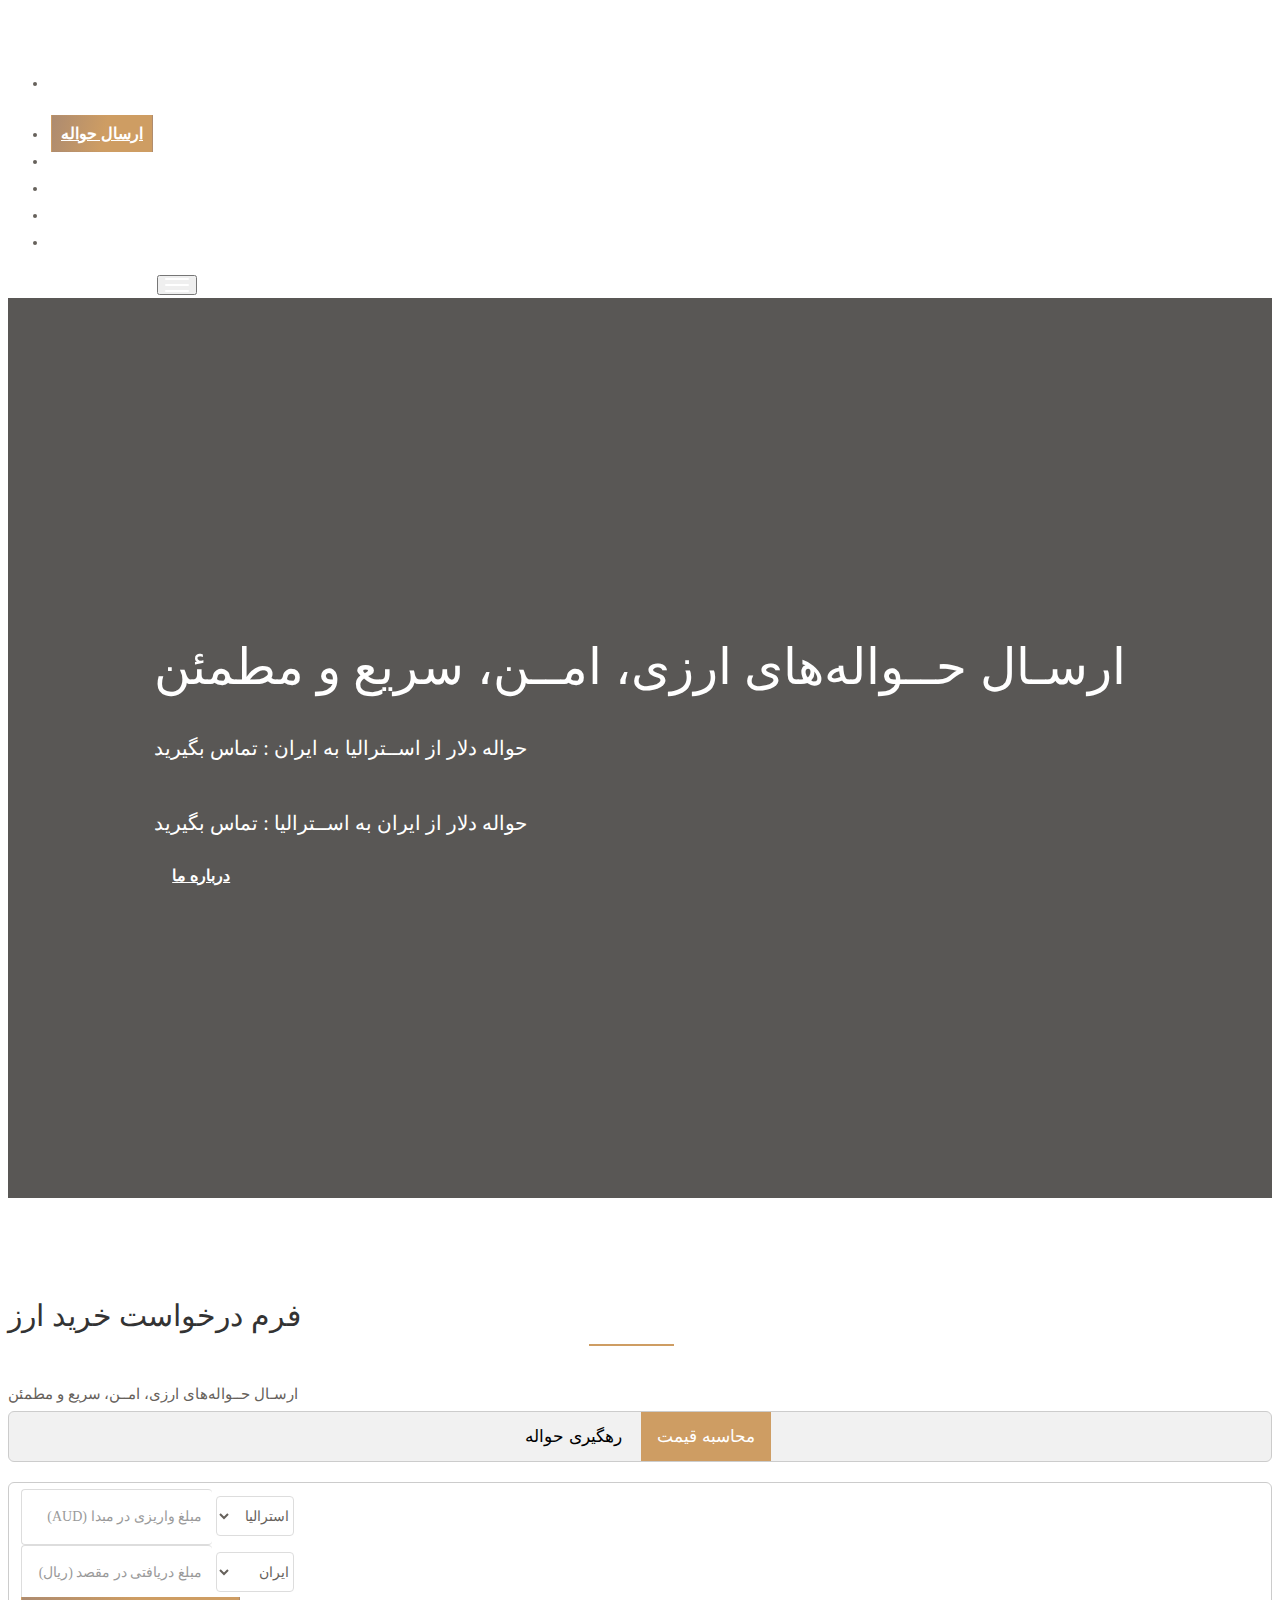
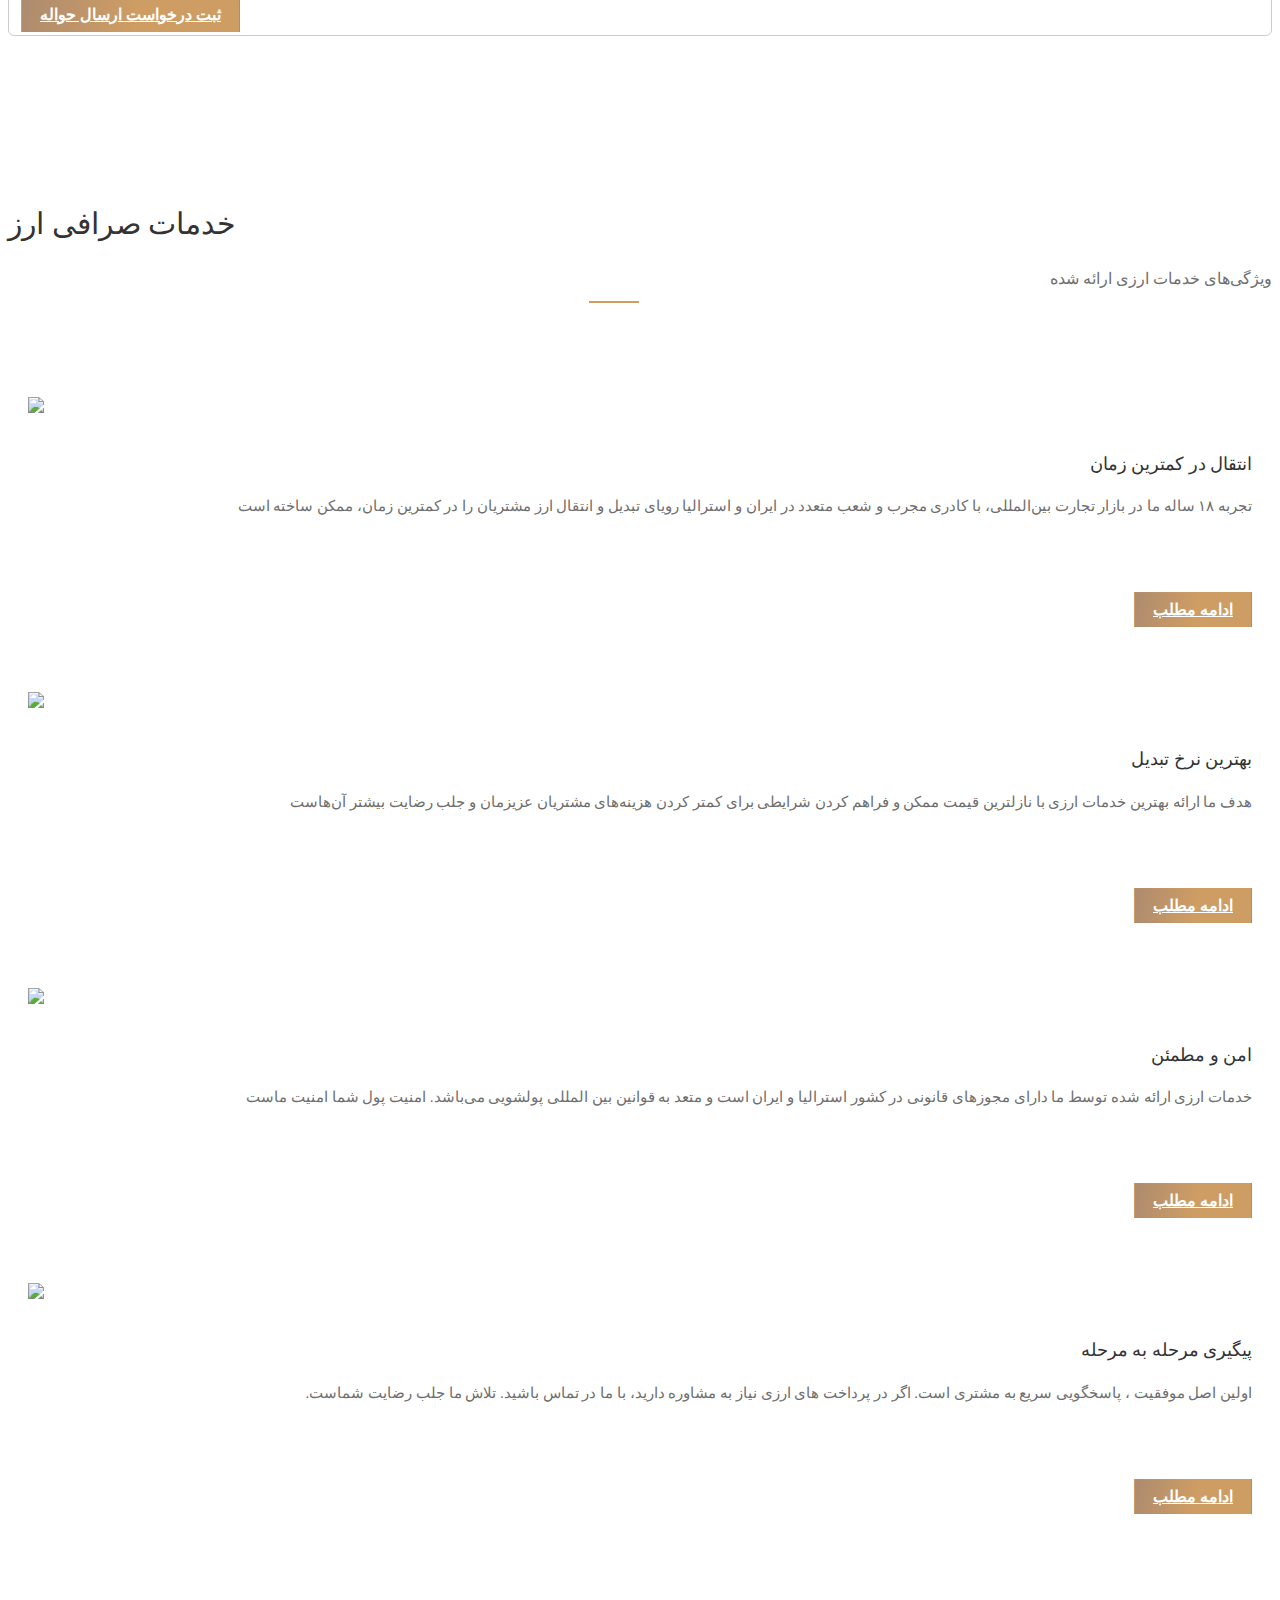
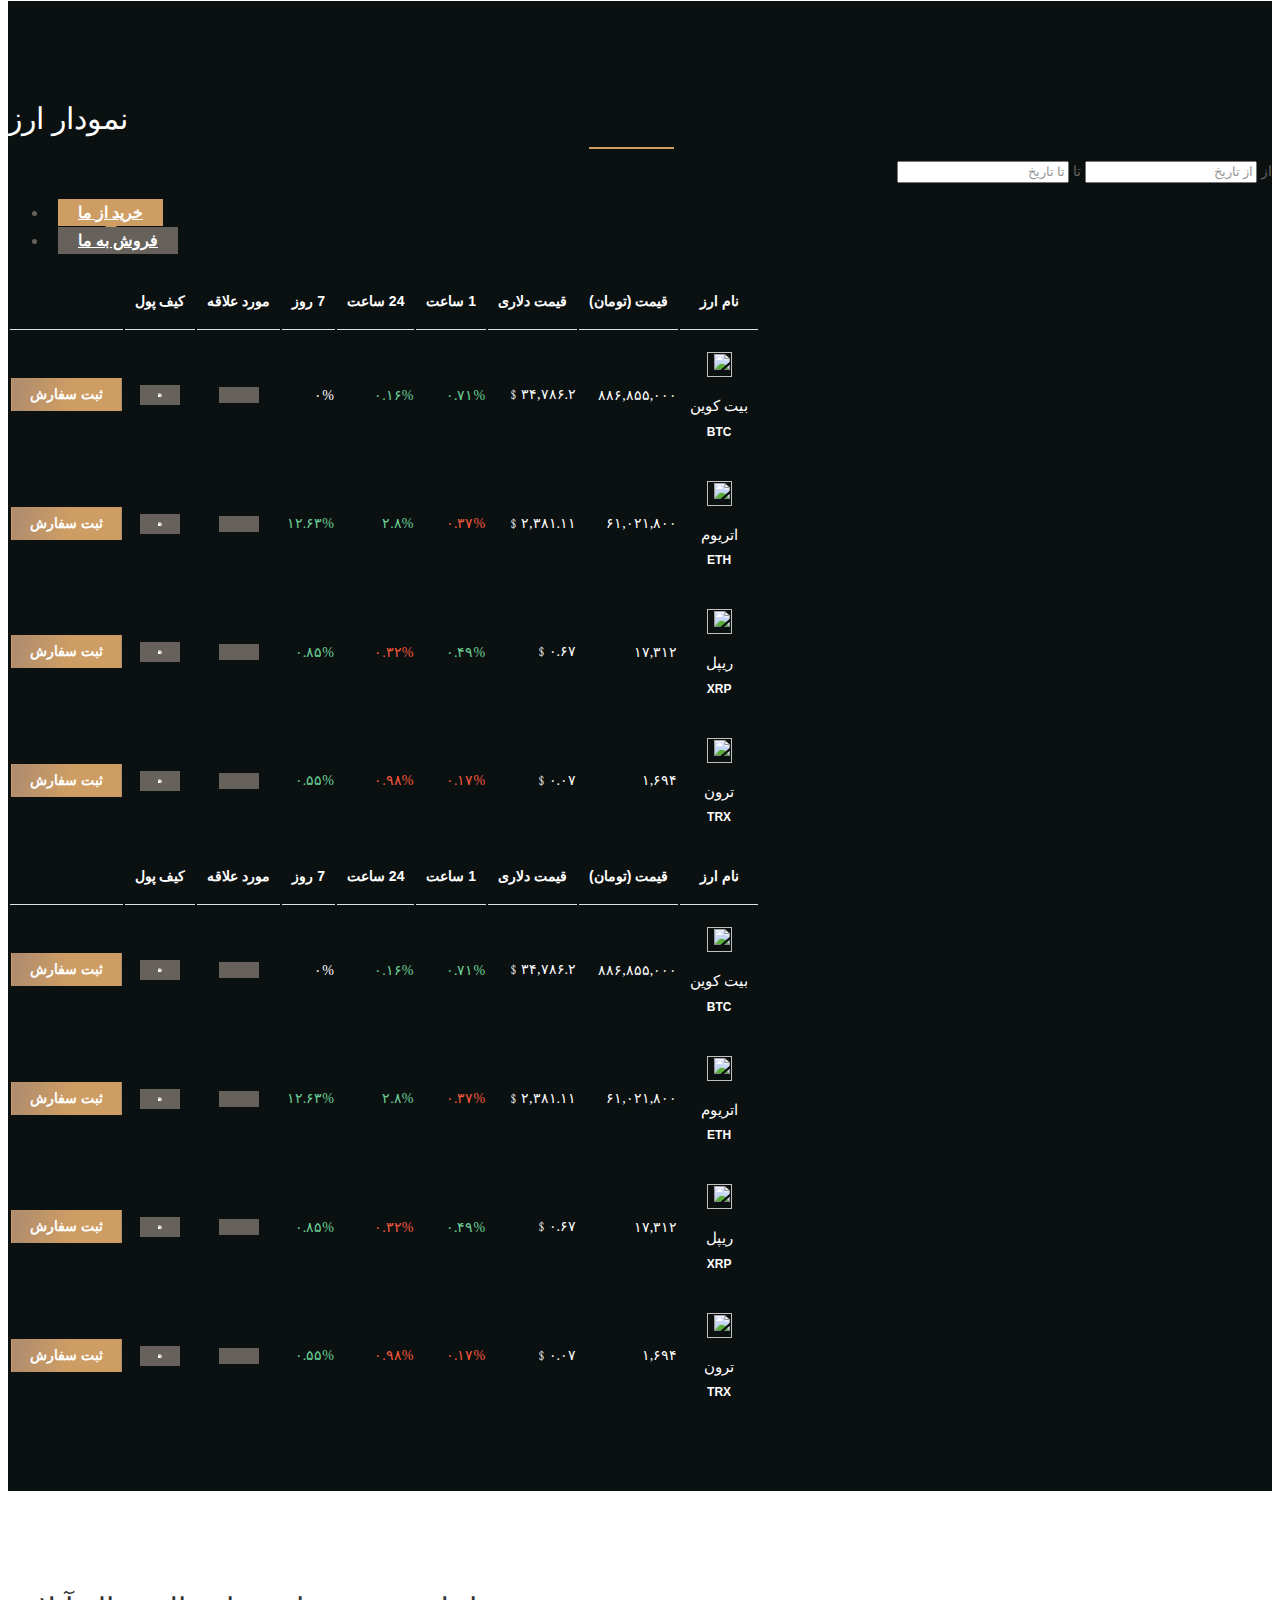
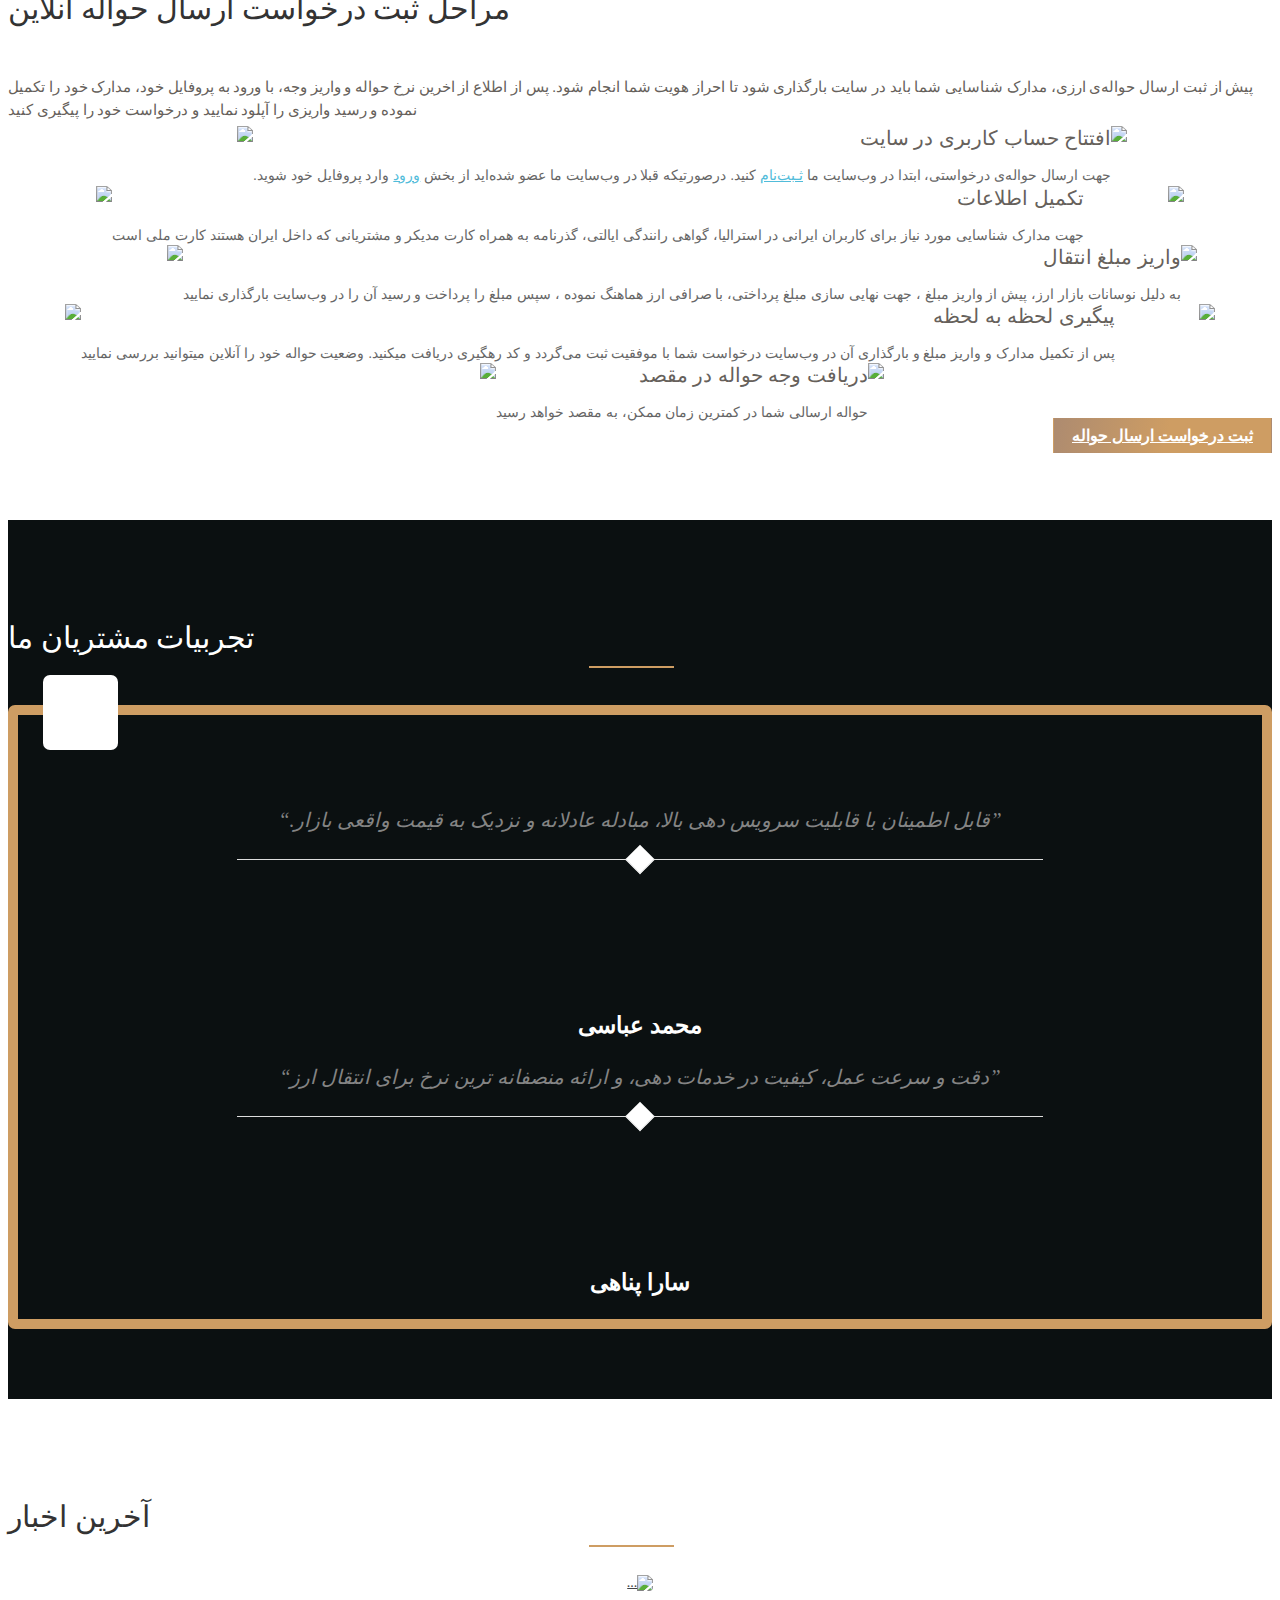
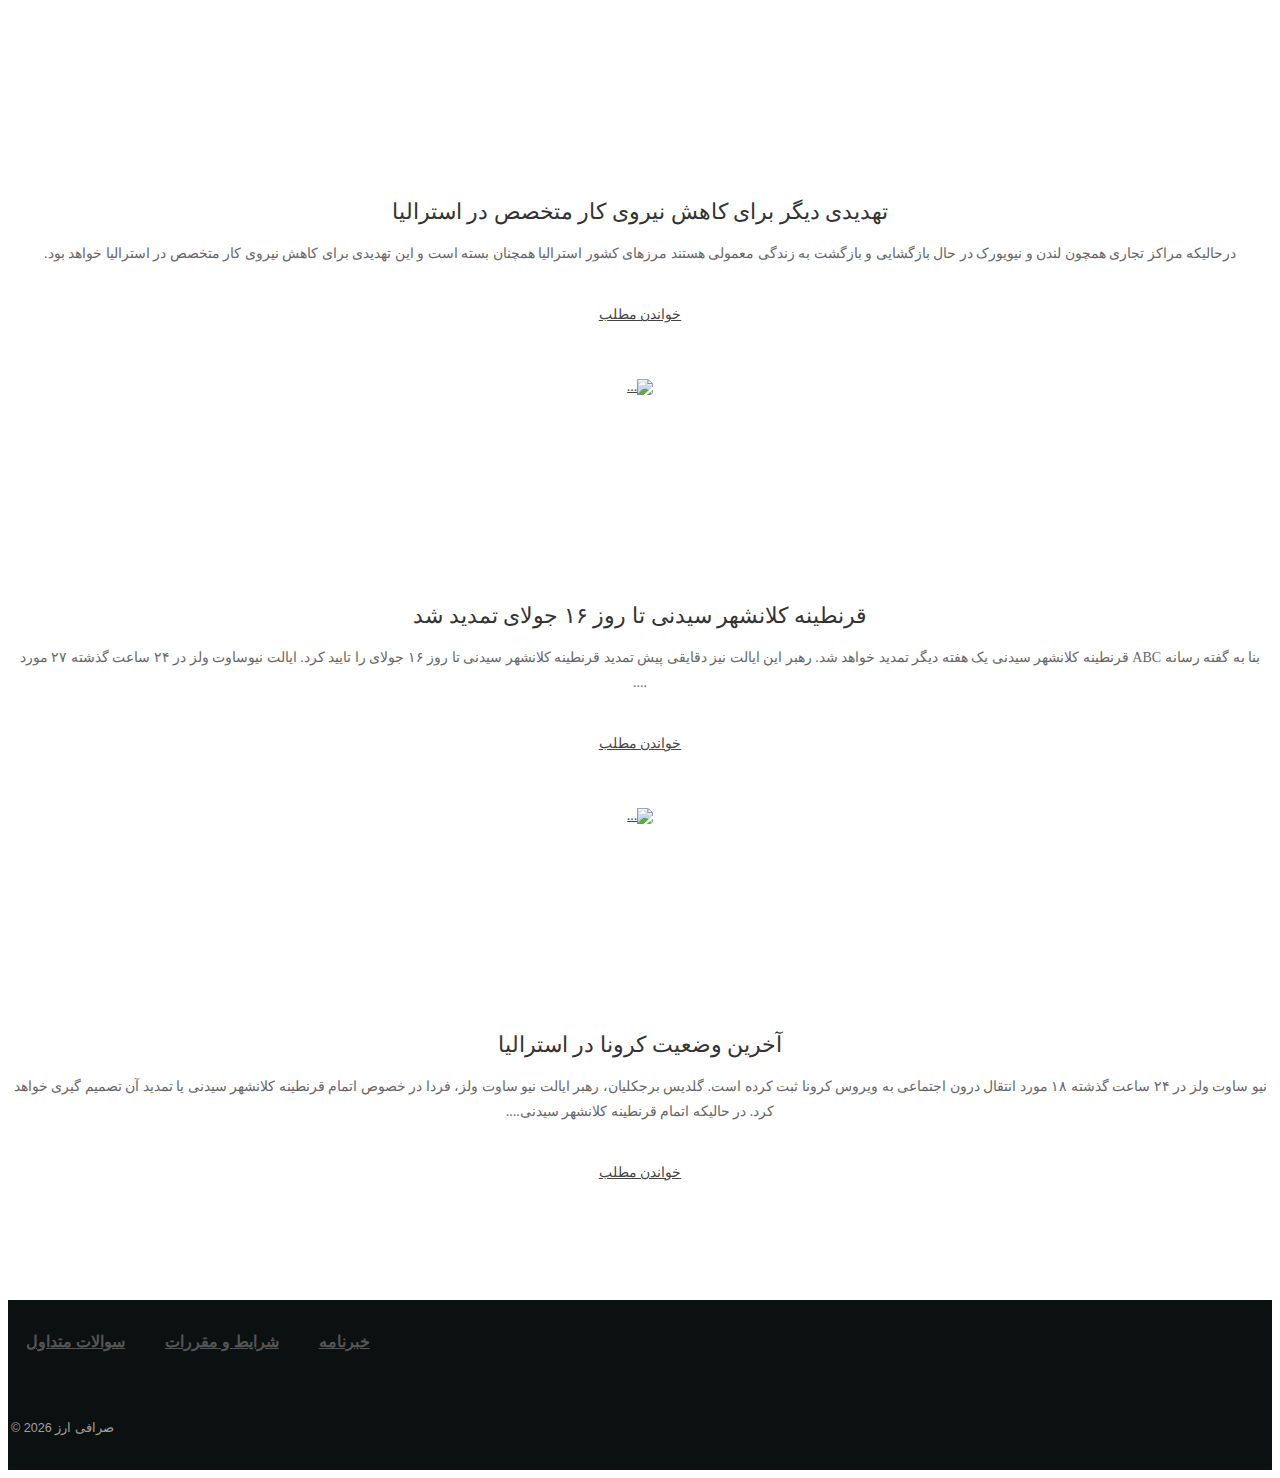
==== index.html @ 6d88b560 "pattern added" ====
﻿<!DOCTYPE html>
<html lang="en">
<head>
  <meta charset="utf-8" />
  <link rel="apple-touch-icon" sizes="76x76" href="assets/img//apple-icon.png">
  <link rel="icon" type="image/png" href="assets/img//favicon.png">
  <meta http-equiv="X-UA-Compatible" content="IE=edge,chrome=1" />
  <title>
    صرافی ارز
  </title>
  <meta content='width=device-width, initial-scale=1.0, maximum-scale=1.0, user-scalable=0, shrink-to-fit=no' name='viewport' />
  <!--     Fonts and icons     -->
  <!--<link href="https://fonts.googleapis.com/css?family=Montserrat:400,700,200" rel="stylesheet" />-->
    <link href="assets/css//font-awesome.min.css" rel="stylesheet">
  <!-- CSS Files -->
  <link href="assets/css/bootstrap.min.css" rel="stylesheet" />
  <link href="assets/css/paper-kit.css?v=2.2.0" rel="stylesheet" />
  <!-- CSS Just for demo purpose, don't include it in your project -->
  <link href="assets/demo/demo.css" rel="stylesheet" />    
    <link rel="stylesheet" media="screen" href="assets/particle/css/style.css">
    <link rel="stylesheet" href="assets/css/persian-date.css" />
    <link rel="stylesheet" href="assets/css/owl.theme.min.css" />
    <link rel="stylesheet" href="assets/css/owl.carousel.min.css" />
</head>
<body class="landing-page sidebar-collapse">
    <!-- Navbar -->
    <nav class="navbar navbar-expand-lg fixed-top navbar-transparent " color-on-scroll="300">
        <div class="container">
            <div class="collapse navbar-collapse justify-content-start" id="navigation">
                <ul class="navbar-nav">
                    <li class="nav-item line-h-5">
                        <select class="form-select form-select-sm lang-drop nav-link" aria-label=".form-select-sm example">
                            <option selected>انتخاب زبان</option>
                            <option value="1">فارسی</option>
                            <option value="2">انگلیسی</option>
                        </select>
                    </li>
                    <li class="nav-item">
                        <a href="#" target="_blank" class="nav-link btn btn-gold opacity-1 text-white"> ارسال حواله</a>
                    </li>
                    <li class="nav-item">
                        <a class="nav-link" rel="tooltip" title="Follow us on Twitter" data-placement="bottom" href="#" target="_blank">
                            <i class="fa fa-twitter"></i>
                            <p class="d-lg-none">Twitter</p>
                        </a>
                    </li>
                    <li class="nav-item">
                        <a class="nav-link" rel="tooltip" title="Like us on Facebook" data-placement="bottom" href="#" target="_blank">
                            <i class="fa fa-facebook-square"></i>
                            <p class="d-lg-none">Facebook</p>
                        </a>
                    </li>
                    <li class="nav-item">
                        <a class="nav-link" rel="tooltip" title="Follow us on Instagram" data-placement="bottom" href="#" target="_blank">
                            <i class="fa fa-instagram"></i>
                            <p class="d-lg-none">Instagram</p>
                        </a>
                    </li>
                    <li class="nav-item">
                        <a class="nav-link" rel="tooltip" title="Star on GitHub" data-placement="bottom" href="#" target="_blank">
                            <i class="fa fa-github"></i>
                            <p class="d-lg-none">GitHub</p>
                        </a>
                    </li>
                </ul>
            </div>
            <div class="navbar-translate">
                <a class="navbar-brand" href="#" rel="tooltip" title="Coded by Whereismatin" data-placement="bottom" target="_blank">
                    صرافی ارز
                </a>
                <button class="navbar-toggler navbar-toggler" type="button" data-toggle="collapse" data-target="#navigation" aria-controls="navigation-index" aria-expanded="false" aria-label="Toggle navigation">
                    <span class="navbar-toggler-bar bar1"></span>
                    <span class="navbar-toggler-bar bar2"></span>
                    <span class="navbar-toggler-bar bar3"></span>
                </button>
            </div>
        </div>
    </nav>
    <!-- End Navbar -->
    <div class="page-header" data-parallax="true" style="background-image: url('assets/img/Background@3x.jpg');">
        <div id="particles-js"></div>
        <div class="filter"></div>
        <div class="container-fluid">
            <div class="motto slider-container text-center">
                <h1 class="display-4">ارسـال حــواله‌های ارزی، امــن، سریع و مطمئن</h1>
                <h2>حواله دلار از اســترالیا به ایران : تماس بگیرید</h2>
                <h2>حواله دلار از ایران به اســترالیا : تماس بگیرید</h2>
                <br />
                <a href="#" class="btn btn-outline-neutral  px-5">درباره ما</a>
            </div>
        </div>
    </div>
    <div class="main">
        <div class="section landing-section">
            <div class="container">
                <h2 class="title title-after text-center">فرم درخواست خرید ارز</h2>
                <p class="text-center">
                    ارسـال حــواله‌های ارزی، امــن، سریع و مطمئن
                </p>
                <div class="col-md-8 m-auto">
                    <div class="mt-5">
                        <div class="tab" dir="rtl">
                            <button class="tablinks active" onclick="changeTab(event, 'Calc')">محاسبه قیمت</button>
                            <button class="tablinks" onclick="changeTab(event, 'Referred')">رهگیری حواله</button>
                        </div>

                        <div id="Calc" class="tabcontent display-block formtabs">
                            <div class="input-group mt-3">
                                <input type="text" class="form-control" placeholder="  (AUD) مبلغ واریزی در مبدا" aria-label="Text input with dropdown button" />
                                <select class="form-control" name="countries" id="countries">
                                    <option value="AU">استرالیا</option>
                                    <option value="IR">ایران</option>
                                </select>
                            </div>
                            <div class="input-group mt-3 mb-3">
                                <input type="text" class="form-control" placeholder="مبلغ دریافتی در مقصد (ریال)" aria-label="Text input with dropdown button" />
                                <select class="form-control" name="countries" id="countries">
                                    <option value="IR">ایران</option>
                                    <option value="AU">استرالیا</option>
                                </select>
                            </div>
                            <div class="text-center mt-3 mb-3">
                                <a href="#" class="btn btn-gold"> <i class="fa fa-arrow-left"></i> ثبت درخواست ارسال حواله</a>
                            </div>
                        </div>

                        <div id="Referred" class="tabcontent">
                            <div class="container mt-3">
                                <input type="text" class="form-control text-right reffer-code" placeholder="کد رهگیری خود را وارد نمایید" aria-label="Text input with dropdown button" />
                            </div>
                            <div class="text-center mt-3 mb-3">
                                <a href="#" class="btn btn-gold">مشاهده وضعیت</a>
                            </div>
                        </div>
                    </div>
                </div>
            </div>
        </div>
        <div class="section text-center">
            <div class="container">
                <div class="row">
                    <div class="col-md-8 ml-auto mr-auto">
                        <h2 class="title">خدمات صرافی ارز</h2>
                        <h5 class="description subtitle">ویژگی‌های خدمات ارزی ارائه شده</h5>
                    </div>
                </div>
                <br />
                <br />
                <div class="row">
                    <div class="col-md-3">
                        <div class="info">
                            <div class="icon icon-danger">
                                <img src="assets/img/Icon_fast.svg" />
                            </div>
                            <div class="description">
                                <h4 class="info-title">انتقال در کمترین زمان</h4>
                                <p class="mb-3">تجربه ۱۸ ساله ما در بازار تجارت بین‌المللی، با کادری مجرب و شعب متعدد در ایران و استرالیا رویای تبدیل و انتقال ارز مشتریان را در کمترین زمان، ممکن ساخته است</p>
                                <a href="javascript:;" class="btn btn-gold py-1">ادامه مطلب</a>
                            </div>
                        </div>
                    </div>
                    <div class="col-md-3">
                        <div class="info">
                            <div class="icon icon-danger">
                                <img src="assets/img/Icon-BestPrice.svg" />
                            </div>
                            <div class="description">
                                <h4 class="info-title">بهترین نرخ تبدیل</h4>
                                <p class="mb-3">هدف ما ارائه بهترین خدمات ارزی با نازلترین قیمت ممکن و فراهم کردن شرایطی برای کمتر کردن هزینه‌های مشتریان عزیزمان و جلب رضایت بیشتر آن‌هاست</p>
                                <a href="javascript:;" class="btn btn-gold py-1">ادامه مطلب</a>
                            </div>
                        </div>
                    </div>
                    <div class="col-md-3">
                        <div class="info">
                            <div class="icon icon-danger">
                                <img src="assets/img/Icon-Secure.svg" />
                            </div>
                            <div class="description">
                                <h4 class="info-title">امن و مطمئن</h4>
                                <p class="mb-3">خدمات ارزی ارائه شده توسط ما دارای مجوزهای قانونی در کشور استرالیا و ایران است و متعد به قوانین بین المللی پولشویی می‌باشد. امنیت پول شما امنیت ماست</p>
                                <a href="javascript:;" class="btn btn-gold py-1">ادامه مطلب</a>
                            </div>
                        </div>
                    </div>
                    <div class="col-md-3">
                        <div class="info">
                            <div class="icon icon-danger">
                                <img src="assets/img/Icon-StepByStep.svg" />
                            </div>
                            <div class="description">
                                <h4 class="info-title">پیگیری مرحله به مرحله</h4>
                                <p class="mb-3">اولین اصل موفقیت ، پاسخگویی سریع به مشتری است. اگر در پرداخت های ارزی نیاز به مشاوره دارید، با ما در تماس باشید. تلاش ما جلب رضایت شماست.</p>
                                <a href="javascript:;" class="btn btn-gold py-1">ادامه مطلب</a>
                            </div>
                        </div>
                    </div>
                </div>
            </div>
        </div>
        <div class="section section-dark text-center">
            <div class="container">
                <h2 class="title title-after">نمودار ارز</h2>
                <div dir="rtl" class="mt-5">
                    <i class="fa fa-calendar text-white ml-2"></i> <span class="text-white ml-2">
                        از
                    </span>
                    <input type="text" class="date1 text-right ml-5" placeholder="از تاریخ " />
                    <i class="fa fa-calendar text-white ml-2"></i><span class="text-white ml-2">
                        تا
                    </span>
                    <input type="text" class="date1 text-right" placeholder="تا تاریخ " />
                </div>
                <div class="container mt-5">
                    <ul class="nav nav-tabs justify-content-start tabs-price flex-reverse">
                        <li class="active"><a class="btn active" data-toggle="tab" href="#menu1">خرید از ما</a></li>
                        <li><a class="btn " data-toggle="tab" href="#menu2">فروش به ما</a></li>
                    </ul>
                    <div class="tab-content">
                        <div id="menu1" class="tab-pane fade in active show">
                            <table class="table table-hover price-table" dir="rtl">
                                <thead>
                                    <tr>
                                        <th scope="col">نام ارز</th>
                                        <th scope="col">قیمت (تومان)</th>
                                        <th scope="col">قیمت دلاری</th>
                                        <th scope="col">1 ساعت</th>
                                        <th scope="col">24 ساعت</th>
                                        <th scope="col">7 روز</th>
                                        <th scope="col">مورد علاقه</th>
                                        <th scope="col">کیف پول</th>
                                        <th scope="col"> </th>
                                    </tr>
                                </thead>
                                <tbody>
                                    <tr>
                                        <th scope="row">
                                            <div class="d-flex align-items-center justify-content-start">
                                                <img class="ml-2" width="25" height="25" src="assets/img/crypto/currencies-37-bitcoin.png" />
                                                <div>
                                                    <p class="mb-1">بیت کوین</p>
                                                    <span class="font-12">BTC</span>
                                                </div>
                                            </div>
                                        </th>
                                        <td>
                                            ۸۸۶,۸۵۵,۰۰۰
                                        </td>
                                        <td>﹩۳۴,۷۸۶.۲</td>
                                        <td class="text-success">
                                            ۰.۷۱%<i class="fa fa-arrow-up font-12"></i>
                                        </td>
                                        <td class="text-success">
                                            ۰.۱۶%
                                            <i class="fa fa-arrow-up font-12"></i>
                                        </td>
                                        <td class="">
                                            ۰%
                                        </td>
                                        <td>
                                            <div class="btn p-2 fav-price"><i class="fa fa-star"></i></div>
                                        </td>
                                        <td>
                                            <div class="btn p-2 fav-price">
                                                <?xml version="1.0" encoding="iso-8859-1" ?>
                                                <svg fill="#fff" version="1.1" id="Layer_1" xmlns="http://www.w3.org/2000/svg" xmlns:xlink="http://www.w3.org/1999/xlink" x="0px" y="0px"
                                                     viewBox="0 0 512 512" style="enable-background:new 0 0 512 512;" xml:space="preserve">
<g>
                                                <g>
                                                <path d="M361.739,278.261c-27.664,0-50.087,22.423-50.087,50.087s22.423,50.087,50.087,50.087H512V278.261H361.739z
			 M361.739,345.043c-9.22,0-16.696-7.475-16.696-16.696s7.475-16.696,16.696-16.696s16.696,7.475,16.696,16.696
			S370.96,345.043,361.739,345.043z" />















	</g>
</g>
<g>
                                                <g>
                                                <path d="M361.739,244.87h83.478v-50.087c0-27.619-22.468-50.087-50.087-50.087H16.696C7.479,144.696,0,152.174,0,161.391v333.913
			C0,504.521,7.479,512,16.696,512H395.13c27.619,0,50.087-22.468,50.087-50.087v-50.087h-83.478
			c-46.032,0-83.478-37.446-83.478-83.478C278.261,282.316,315.707,244.87,361.739,244.87z" />















	</g>
</g>
<g>
                                                <g>
                                                <path d="M461.913,144.696h-0.158c10.529,13.973,16.854,31.282,16.854,50.087v50.087H512v-50.087
			C512,167.164,489.532,144.696,461.913,144.696z" />















	</g>
</g>
<g>
                                                <g>
                                                <path d="M478.609,411.826v50.087c0,18.805-6.323,36.114-16.854,50.087h0.158C489.532,512,512,489.532,512,461.913v-50.087H478.609
			z" />















	</g>
</g>
<g>
                                                <g>
                                                <path d="M273.369,4.892c-6.521-6.521-17.087-6.521-23.609,0l-14.674,14.674l91.74,91.738h52.956L273.369,4.892z" />















	</g>
</g>
<g>
                                                <g>
                                                <path d="M173.195,4.892c-6.521-6.522-17.086-6.522-23.608,0L43.174,111.304h236.435L173.195,4.892z" />















	</g>
</g>
<g>
</g>
<g>
</g>
<g>
</g>
<g>
</g>
<g>
</g>
<g>
</g>
<g>
</g>
<g>
</g>
<g>
</g>
<g>
</g>
<g>
</g>
<g>
</g>
<g>
</g>
<g>
</g>
<g>
</g>
</svg>
                                            </div>
                                        </td>
                                        <td>
                                            <a class="btn btn-gold p-2 font-14">ثبت سفارش</a>
                                        </td>
                                    </tr>
                                    <tr>
                                        <th scope="row">
                                            <div class="d-flex align-items-center justify-content-start">
                                                <img class="ml-2" width="25" height="25" src="assets/img/crypto/currencies-12-ethereum.png" />
                                                <div>
                                                    <p class="mb-1">اتریوم</p>
                                                    <span class="font-12">ETH</span>
                                                </div>
                                            </div>
                                        </th>
                                        <td>
                                            ۶۱,۰۲۱,۸۰۰
                                        </td>
                                        <td>
                                            ﹩۲,۳۸۱.۱۱
                                        </td>
                                        <td class="text-danger">
                                            ۰.۳۷%
                                            <i class="fa fa-arrow-down font-12"></i>
                                        </td>
                                        <td class="text-success">
                                            ۲.۸%
                                            <i class="fa fa-arrow-up font-12"></i>
                                        </td>
                                        <td class="text-success">
                                            ۱۲.۶۳%
                                            <i class="fa fa-arrow-up font-12"></i>
                                        </td>
                                        <td>
                                            <div class="btn p-2 fav-price"><i class="fa fa-star"></i></div>
                                        </td>
                                        <td>
                                            <div class="btn p-2 fav-price">
                                                <?xml version="1.0" encoding="iso-8859-1" ?>
                                                <svg fill="#fff" version="1.1" id="Layer_1" xmlns="http://www.w3.org/2000/svg" xmlns:xlink="http://www.w3.org/1999/xlink" x="0px" y="0px"
                                                     viewBox="0 0 512 512" style="enable-background:new 0 0 512 512;" xml:space="preserve">
<g>
                                                <g>
                                                <path d="M361.739,278.261c-27.664,0-50.087,22.423-50.087,50.087s22.423,50.087,50.087,50.087H512V278.261H361.739z
			 M361.739,345.043c-9.22,0-16.696-7.475-16.696-16.696s7.475-16.696,16.696-16.696s16.696,7.475,16.696,16.696
			S370.96,345.043,361.739,345.043z" />















	</g>
</g>
<g>
                                                <g>
                                                <path d="M361.739,244.87h83.478v-50.087c0-27.619-22.468-50.087-50.087-50.087H16.696C7.479,144.696,0,152.174,0,161.391v333.913
			C0,504.521,7.479,512,16.696,512H395.13c27.619,0,50.087-22.468,50.087-50.087v-50.087h-83.478
			c-46.032,0-83.478-37.446-83.478-83.478C278.261,282.316,315.707,244.87,361.739,244.87z" />















	</g>
</g>
<g>
                                                <g>
                                                <path d="M461.913,144.696h-0.158c10.529,13.973,16.854,31.282,16.854,50.087v50.087H512v-50.087
			C512,167.164,489.532,144.696,461.913,144.696z" />















	</g>
</g>
<g>
                                                <g>
                                                <path d="M478.609,411.826v50.087c0,18.805-6.323,36.114-16.854,50.087h0.158C489.532,512,512,489.532,512,461.913v-50.087H478.609
			z" />















	</g>
</g>
<g>
                                                <g>
                                                <path d="M273.369,4.892c-6.521-6.521-17.087-6.521-23.609,0l-14.674,14.674l91.74,91.738h52.956L273.369,4.892z" />















	</g>
</g>
<g>
                                                <g>
                                                <path d="M173.195,4.892c-6.521-6.522-17.086-6.522-23.608,0L43.174,111.304h236.435L173.195,4.892z" />















	</g>
</g>
<g>
</g>
<g>
</g>
<g>
</g>
<g>
</g>
<g>
</g>
<g>
</g>
<g>
</g>
<g>
</g>
<g>
</g>
<g>
</g>
<g>
</g>
<g>
</g>
<g>
</g>
<g>
</g>
<g>
</g>
</svg>
                                            </div>
                                        </td>
                                        <td>
                                            <a class="btn btn-gold p-2 font-14">ثبت سفارش</a>
                                        </td>
                                    </tr>
                                    <tr>
                                        <th scope="row">
                                            <div class="d-flex align-items-center justify-content-start">
                                                <img class="ml-2" width="25" height="25" src="assets/img/crypto/currencies-1-xrp.png" />
                                                <div>
                                                    <p class="mb-1">ریپل</p>
                                                    <span class="font-12">XRP</span>
                                                </div>
                                            </div>
                                        </th>
                                        <td>
                                            ۱۷,۳۱۲
                                        </td>
                                        <td>
                                            ﹩۰.۶۷
                                        </td>
                                        <td class="text-success">
                                            ۰.۴۹%
                                            <i class="fa fa-arrow-up font-12"></i>
                                        </td>
                                        <td class="text-danger">
                                            ۰.۳۲%
                                            <i class="fa fa-arrow-down font-12"></i>
                                        </td>
                                        <td class="text-success">
                                            ۰.۸۵%
                                            <i class="fa fa-arrow-up font-12"></i>
                                        </td>
                                        <td>
                                            <div class="btn p-2 fav-price"><i class="fa fa-star"></i></div>
                                        </td>
                                        <td>
                                            <div class="btn p-2 fav-price">
                                                <?xml version="1.0" encoding="iso-8859-1" ?>
                                                <svg fill="#fff" version="1.1" id="Layer_1" xmlns="http://www.w3.org/2000/svg" xmlns:xlink="http://www.w3.org/1999/xlink" x="0px" y="0px"
                                                     viewBox="0 0 512 512" style="enable-background:new 0 0 512 512;" xml:space="preserve">
<g>
                                                <g>
                                                <path d="M361.739,278.261c-27.664,0-50.087,22.423-50.087,50.087s22.423,50.087,50.087,50.087H512V278.261H361.739z
			 M361.739,345.043c-9.22,0-16.696-7.475-16.696-16.696s7.475-16.696,16.696-16.696s16.696,7.475,16.696,16.696
			S370.96,345.043,361.739,345.043z" />















	</g>
</g>
<g>
                                                <g>
                                                <path d="M361.739,244.87h83.478v-50.087c0-27.619-22.468-50.087-50.087-50.087H16.696C7.479,144.696,0,152.174,0,161.391v333.913
			C0,504.521,7.479,512,16.696,512H395.13c27.619,0,50.087-22.468,50.087-50.087v-50.087h-83.478
			c-46.032,0-83.478-37.446-83.478-83.478C278.261,282.316,315.707,244.87,361.739,244.87z" />















	</g>
</g>
<g>
                                                <g>
                                                <path d="M461.913,144.696h-0.158c10.529,13.973,16.854,31.282,16.854,50.087v50.087H512v-50.087
			C512,167.164,489.532,144.696,461.913,144.696z" />















	</g>
</g>
<g>
                                                <g>
                                                <path d="M478.609,411.826v50.087c0,18.805-6.323,36.114-16.854,50.087h0.158C489.532,512,512,489.532,512,461.913v-50.087H478.609
			z" />















	</g>
</g>
<g>
                                                <g>
                                                <path d="M273.369,4.892c-6.521-6.521-17.087-6.521-23.609,0l-14.674,14.674l91.74,91.738h52.956L273.369,4.892z" />















	</g>
</g>
<g>
                                                <g>
                                                <path d="M173.195,4.892c-6.521-6.522-17.086-6.522-23.608,0L43.174,111.304h236.435L173.195,4.892z" />















	</g>
</g>
<g>
</g>
<g>
</g>
<g>
</g>
<g>
</g>
<g>
</g>
<g>
</g>
<g>
</g>
<g>
</g>
<g>
</g>
<g>
</g>
<g>
</g>
<g>
</g>
<g>
</g>
<g>
</g>
<g>
</g>
</svg>
                                            </div>
                                        </td>
                                        <td>
                                            <a class="btn btn-gold p-2 font-14">ثبت سفارش</a>
                                        </td>
                                    </tr>
                                    <tr>
                                        <th scope="row">
                                            <div class="d-flex align-items-center justify-content-start">
                                                <img class="ml-2" width="25" height="25" src="assets/img/crypto/currencies-2-tron.png" />
                                                <div>
                                                    <p class="mb-1">ترون</p>
                                                    <span class="font-12">TRX</span>
                                                </div>
                                            </div>
                                        </th>
                                        <td>
                                            ۱,۶۹۴
                                        </td>
                                        <td>
                                            ﹩۰.۰۷
                                        </td>
                                        <td class="text-danger">
                                            ۰.۱۷%
                                            <i class="fa fa-arrow-down font-12"></i>
                                        </td>
                                        <td class="text-danger">
                                            ۰.۹۸%
                                            <i class="fa fa-arrow-down font-12"></i>
                                        </td>
                                        <td class="text-success">
                                            ۰.۵۵%
                                            <i class="fa fa-arrow-up font-12"></i>
                                        </td>
                                        <td>
                                            <div class="btn p-2 fav-price"><i class="fa fa-star"></i></div>
                                        </td>
                                        <td>
                                            <div class="btn p-2 fav-price">
                                                <?xml version="1.0" encoding="iso-8859-1" ?>
                                                <svg fill="#fff" version="1.1" id="Layer_1" xmlns="http://www.w3.org/2000/svg" xmlns:xlink="http://www.w3.org/1999/xlink" x="0px" y="0px"
                                                     viewBox="0 0 512 512" style="enable-background:new 0 0 512 512;" xml:space="preserve">
<g>
                                                <g>
                                                <path d="M361.739,278.261c-27.664,0-50.087,22.423-50.087,50.087s22.423,50.087,50.087,50.087H512V278.261H361.739z
			 M361.739,345.043c-9.22,0-16.696-7.475-16.696-16.696s7.475-16.696,16.696-16.696s16.696,7.475,16.696,16.696
			S370.96,345.043,361.739,345.043z" />















	</g>
</g>
<g>
                                                <g>
                                                <path d="M361.739,244.87h83.478v-50.087c0-27.619-22.468-50.087-50.087-50.087H16.696C7.479,144.696,0,152.174,0,161.391v333.913
			C0,504.521,7.479,512,16.696,512H395.13c27.619,0,50.087-22.468,50.087-50.087v-50.087h-83.478
			c-46.032,0-83.478-37.446-83.478-83.478C278.261,282.316,315.707,244.87,361.739,244.87z" />















	</g>
</g>
<g>
                                                <g>
                                                <path d="M461.913,144.696h-0.158c10.529,13.973,16.854,31.282,16.854,50.087v50.087H512v-50.087
			C512,167.164,489.532,144.696,461.913,144.696z" />















	</g>
</g>
<g>
                                                <g>
                                                <path d="M478.609,411.826v50.087c0,18.805-6.323,36.114-16.854,50.087h0.158C489.532,512,512,489.532,512,461.913v-50.087H478.609
			z" />















	</g>
</g>
<g>
                                                <g>
                                                <path d="M273.369,4.892c-6.521-6.521-17.087-6.521-23.609,0l-14.674,14.674l91.74,91.738h52.956L273.369,4.892z" />















	</g>
</g>
<g>
                                                <g>
                                                <path d="M173.195,4.892c-6.521-6.522-17.086-6.522-23.608,0L43.174,111.304h236.435L173.195,4.892z" />















	</g>
</g>
<g>
</g>
<g>
</g>
<g>
</g>
<g>
</g>
<g>
</g>
<g>
</g>
<g>
</g>
<g>
</g>
<g>
</g>
<g>
</g>
<g>
</g>
<g>
</g>
<g>
</g>
<g>
</g>
<g>
</g>
</svg>
                                            </div>
                                        </td>
                                        <td>
                                            <a class="btn btn-gold p-2 font-14">ثبت سفارش</a>
                                        </td>
                                    </tr>
                                </tbody>
                            </table>
                        </div>
                        <div id="menu2" class="tab-pane fade">
                            <table class="table table-hover price-table" dir="rtl">
                                <thead>
                                    <tr>
                                        <th scope="col">نام ارز</th>
                                        <th scope="col">قیمت (تومان)</th>
                                        <th scope="col">قیمت دلاری</th>
                                        <th scope="col">1 ساعت</th>
                                        <th scope="col">24 ساعت</th>
                                        <th scope="col">7 روز</th>
                                        <th scope="col">مورد علاقه</th>
                                        <th scope="col">کیف پول</th>
                                        <th scope="col"> </th>
                                    </tr>
                                </thead>
                                <tbody>
                                    <tr>
                                        <th scope="row">
                                            <div class="d-flex align-items-center justify-content-center">
                                                <img class="ml-2" width="25" height="25" src="assets/img/crypto/currencies-37-bitcoin.png" />
                                                <div>
                                                    <p class="mb-1">بیت کوین</p>
                                                    <span class="font-12">BTC</span>
                                                </div>
                                            </div>
                                        </th>
                                        <td>
                                            ۸۸۶,۸۵۵,۰۰۰
                                        </td>
                                        <td>﹩۳۴,۷۸۶.۲</td>
                                        <td class="text-success">
                                            ۰.۷۱%<i class="fa fa-arrow-up font-12"></i>
                                        </td>
                                        <td class="text-success">
                                            ۰.۱۶%
                                            <i class="fa fa-arrow-up font-12"></i>
                                        </td>
                                        <td class="">
                                            ۰%
                                        </td>
                                        <td>
                                            <div class="btn p-2 fav-price"><i class="fa fa-star"></i></div>
                                        </td>
                                        <td>
                                            <div class="btn p-2 fav-price">
                                                <?xml version="1.0" encoding="iso-8859-1" ?>
                                                <svg fill="#fff" version="1.1" id="Layer_1" xmlns="http://www.w3.org/2000/svg" xmlns:xlink="http://www.w3.org/1999/xlink" x="0px" y="0px"
                                                     viewBox="0 0 512 512" style="enable-background:new 0 0 512 512;" xml:space="preserve">
<g>
                                                <g>
                                                <path d="M361.739,278.261c-27.664,0-50.087,22.423-50.087,50.087s22.423,50.087,50.087,50.087H512V278.261H361.739z
			 M361.739,345.043c-9.22,0-16.696-7.475-16.696-16.696s7.475-16.696,16.696-16.696s16.696,7.475,16.696,16.696
			S370.96,345.043,361.739,345.043z" />















	</g>
</g>
<g>
                                                <g>
                                                <path d="M361.739,244.87h83.478v-50.087c0-27.619-22.468-50.087-50.087-50.087H16.696C7.479,144.696,0,152.174,0,161.391v333.913
			C0,504.521,7.479,512,16.696,512H395.13c27.619,0,50.087-22.468,50.087-50.087v-50.087h-83.478
			c-46.032,0-83.478-37.446-83.478-83.478C278.261,282.316,315.707,244.87,361.739,244.87z" />















	</g>
</g>
<g>
                                                <g>
                                                <path d="M461.913,144.696h-0.158c10.529,13.973,16.854,31.282,16.854,50.087v50.087H512v-50.087
			C512,167.164,489.532,144.696,461.913,144.696z" />















	</g>
</g>
<g>
                                                <g>
                                                <path d="M478.609,411.826v50.087c0,18.805-6.323,36.114-16.854,50.087h0.158C489.532,512,512,489.532,512,461.913v-50.087H478.609
			z" />















	</g>
</g>
<g>
                                                <g>
                                                <path d="M273.369,4.892c-6.521-6.521-17.087-6.521-23.609,0l-14.674,14.674l91.74,91.738h52.956L273.369,4.892z" />















	</g>
</g>
<g>
                                                <g>
                                                <path d="M173.195,4.892c-6.521-6.522-17.086-6.522-23.608,0L43.174,111.304h236.435L173.195,4.892z" />















	</g>
</g>
<g>
</g>
<g>
</g>
<g>
</g>
<g>
</g>
<g>
</g>
<g>
</g>
<g>
</g>
<g>
</g>
<g>
</g>
<g>
</g>
<g>
</g>
<g>
</g>
<g>
</g>
<g>
</g>
<g>
</g>
</svg>
                                            </div>
                                        </td>
                                        <td>
                                            <a class="btn btn-gold p-2 font-14">ثبت سفارش</a>
                                        </td>
                                    </tr>
                                    <tr>
                                        <th scope="row">
                                            <div class="d-flex align-items-center justify-content-center">
                                                <img class="ml-2" width="25" height="25" src="assets/img/crypto/currencies-12-ethereum.png" />
                                                <div>
                                                    <p class="mb-1">اتریوم</p>
                                                    <span class="font-12">ETH</span>
                                                </div>
                                            </div>
                                        </th>
                                        <td>
                                            ۶۱,۰۲۱,۸۰۰
                                        </td>
                                        <td>
                                            ﹩۲,۳۸۱.۱۱
                                        </td>
                                        <td class="text-danger">
                                            ۰.۳۷%
                                            <i class="fa fa-arrow-down font-12"></i>
                                        </td>
                                        <td class="text-success">
                                            ۲.۸%
                                            <i class="fa fa-arrow-up font-12"></i>
                                        </td>
                                        <td class="text-success">
                                            ۱۲.۶۳%
                                            <i class="fa fa-arrow-up font-12"></i>
                                        </td>
                                        <td>
                                            <div class="btn p-2 fav-price"><i class="fa fa-star"></i></div>
                                        </td>
                                        <td>
                                            <div class="btn p-2 fav-price">
                                                <?xml version="1.0" encoding="iso-8859-1" ?>
                                                <svg fill="#fff" version="1.1" id="Layer_1" xmlns="http://www.w3.org/2000/svg" xmlns:xlink="http://www.w3.org/1999/xlink" x="0px" y="0px"
                                                     viewBox="0 0 512 512" style="enable-background:new 0 0 512 512;" xml:space="preserve">
<g>
                                                <g>
                                                <path d="M361.739,278.261c-27.664,0-50.087,22.423-50.087,50.087s22.423,50.087,50.087,50.087H512V278.261H361.739z
			 M361.739,345.043c-9.22,0-16.696-7.475-16.696-16.696s7.475-16.696,16.696-16.696s16.696,7.475,16.696,16.696
			S370.96,345.043,361.739,345.043z" />















	</g>
</g>
<g>
                                                <g>
                                                <path d="M361.739,244.87h83.478v-50.087c0-27.619-22.468-50.087-50.087-50.087H16.696C7.479,144.696,0,152.174,0,161.391v333.913
			C0,504.521,7.479,512,16.696,512H395.13c27.619,0,50.087-22.468,50.087-50.087v-50.087h-83.478
			c-46.032,0-83.478-37.446-83.478-83.478C278.261,282.316,315.707,244.87,361.739,244.87z" />















	</g>
</g>
<g>
                                                <g>
                                                <path d="M461.913,144.696h-0.158c10.529,13.973,16.854,31.282,16.854,50.087v50.087H512v-50.087
			C512,167.164,489.532,144.696,461.913,144.696z" />















	</g>
</g>
<g>
                                                <g>
                                                <path d="M478.609,411.826v50.087c0,18.805-6.323,36.114-16.854,50.087h0.158C489.532,512,512,489.532,512,461.913v-50.087H478.609
			z" />















	</g>
</g>
<g>
                                                <g>
                                                <path d="M273.369,4.892c-6.521-6.521-17.087-6.521-23.609,0l-14.674,14.674l91.74,91.738h52.956L273.369,4.892z" />















	</g>
</g>
<g>
                                                <g>
                                                <path d="M173.195,4.892c-6.521-6.522-17.086-6.522-23.608,0L43.174,111.304h236.435L173.195,4.892z" />















	</g>
</g>
<g>
</g>
<g>
</g>
<g>
</g>
<g>
</g>
<g>
</g>
<g>
</g>
<g>
</g>
<g>
</g>
<g>
</g>
<g>
</g>
<g>
</g>
<g>
</g>
<g>
</g>
<g>
</g>
<g>
</g>
</svg>
                                            </div>
                                        </td>
                                        <td>
                                            <a class="btn btn-gold p-2 font-14">ثبت سفارش</a>
                                        </td>
                                    </tr>
                                    <tr>
                                        <th scope="row">
                                            <div class="d-flex align-items-center justify-content-center">
                                                <img class="ml-2" width="25" height="25" src="assets/img/crypto/currencies-1-xrp.png" />
                                                <div>
                                                    <p class="mb-1">ریپل</p>
                                                    <span class="font-12">XRP</span>
                                                </div>
                                            </div>
                                        </th>
                                        <td>
                                            ۱۷,۳۱۲
                                        </td>
                                        <td>
                                            ﹩۰.۶۷
                                        </td>
                                        <td class="text-success">
                                            ۰.۴۹%
                                            <i class="fa fa-arrow-up font-12"></i>
                                        </td>
                                        <td class="text-danger">
                                            ۰.۳۲%
                                            <i class="fa fa-arrow-down font-12"></i>
                                        </td>
                                        <td class="text-success">
                                            ۰.۸۵%
                                            <i class="fa fa-arrow-up font-12"></i>
                                        </td>
                                        <td>
                                            <div class="btn p-2 fav-price"><i class="fa fa-star"></i></div>
                                        </td>
                                        <td>
                                            <div class="btn p-2 fav-price">
                                                <?xml version="1.0" encoding="iso-8859-1" ?>
                                                <svg fill="#fff" version="1.1" id="Layer_1" xmlns="http://www.w3.org/2000/svg" xmlns:xlink="http://www.w3.org/1999/xlink" x="0px" y="0px"
                                                     viewBox="0 0 512 512" style="enable-background:new 0 0 512 512;" xml:space="preserve">
<g>
                                                <g>
                                                <path d="M361.739,278.261c-27.664,0-50.087,22.423-50.087,50.087s22.423,50.087,50.087,50.087H512V278.261H361.739z
			 M361.739,345.043c-9.22,0-16.696-7.475-16.696-16.696s7.475-16.696,16.696-16.696s16.696,7.475,16.696,16.696
			S370.96,345.043,361.739,345.043z" />















	</g>
</g>
<g>
                                                <g>
                                                <path d="M361.739,244.87h83.478v-50.087c0-27.619-22.468-50.087-50.087-50.087H16.696C7.479,144.696,0,152.174,0,161.391v333.913
			C0,504.521,7.479,512,16.696,512H395.13c27.619,0,50.087-22.468,50.087-50.087v-50.087h-83.478
			c-46.032,0-83.478-37.446-83.478-83.478C278.261,282.316,315.707,244.87,361.739,244.87z" />















	</g>
</g>
<g>
                                                <g>
                                                <path d="M461.913,144.696h-0.158c10.529,13.973,16.854,31.282,16.854,50.087v50.087H512v-50.087
			C512,167.164,489.532,144.696,461.913,144.696z" />















	</g>
</g>
<g>
                                                <g>
                                                <path d="M478.609,411.826v50.087c0,18.805-6.323,36.114-16.854,50.087h0.158C489.532,512,512,489.532,512,461.913v-50.087H478.609
			z" />















	</g>
</g>
<g>
                                                <g>
                                                <path d="M273.369,4.892c-6.521-6.521-17.087-6.521-23.609,0l-14.674,14.674l91.74,91.738h52.956L273.369,4.892z" />















	</g>
</g>
<g>
                                                <g>
                                                <path d="M173.195,4.892c-6.521-6.522-17.086-6.522-23.608,0L43.174,111.304h236.435L173.195,4.892z" />















	</g>
</g>
<g>
</g>
<g>
</g>
<g>
</g>
<g>
</g>
<g>
</g>
<g>
</g>
<g>
</g>
<g>
</g>
<g>
</g>
<g>
</g>
<g>
</g>
<g>
</g>
<g>
</g>
<g>
</g>
<g>
</g>
</svg>
                                            </div>
                                        </td>
                                        <td>
                                            <a class="btn btn-gold p-2 font-14">ثبت سفارش</a>
                                        </td>
                                    </tr>
                                    <tr>
                                        <th scope="row">
                                            <div class="d-flex align-items-center justify-content-center">
                                                <img class="ml-2" width="25" height="25" src="assets/img/crypto/currencies-2-tron.png" />
                                                <div>
                                                    <p class="mb-1">ترون</p>
                                                    <span class="font-12">TRX</span>
                                                </div>
                                            </div>
                                        </th>
                                        <td>
                                            ۱,۶۹۴
                                        </td>
                                        <td>
                                            ﹩۰.۰۷
                                        </td>
                                        <td class="text-danger">
                                            ۰.۱۷%
                                            <i class="fa fa-arrow-down font-12"></i>
                                        </td>
                                        <td class="text-danger">
                                            ۰.۹۸%
                                            <i class="fa fa-arrow-down font-12"></i>
                                        </td>
                                        <td class="text-success">
                                            ۰.۵۵%
                                            <i class="fa fa-arrow-up font-12"></i>
                                        </td>
                                        <td>
                                            <div class="btn p-2 fav-price"><i class="fa fa-star"></i></div>
                                        </td>
                                        <td>
                                            <div class="btn p-2 fav-price">
                                                <?xml version="1.0" encoding="iso-8859-1" ?>
                                                <svg fill="#fff" version="1.1" id="Layer_1" xmlns="http://www.w3.org/2000/svg" xmlns:xlink="http://www.w3.org/1999/xlink" x="0px" y="0px"
                                                     viewBox="0 0 512 512" style="enable-background:new 0 0 512 512;" xml:space="preserve">
<g>
                                                <g>
                                                <path d="M361.739,278.261c-27.664,0-50.087,22.423-50.087,50.087s22.423,50.087,50.087,50.087H512V278.261H361.739z
			 M361.739,345.043c-9.22,0-16.696-7.475-16.696-16.696s7.475-16.696,16.696-16.696s16.696,7.475,16.696,16.696
			S370.96,345.043,361.739,345.043z" />















	</g>
</g>
<g>
                                                <g>
                                                <path d="M361.739,244.87h83.478v-50.087c0-27.619-22.468-50.087-50.087-50.087H16.696C7.479,144.696,0,152.174,0,161.391v333.913
			C0,504.521,7.479,512,16.696,512H395.13c27.619,0,50.087-22.468,50.087-50.087v-50.087h-83.478
			c-46.032,0-83.478-37.446-83.478-83.478C278.261,282.316,315.707,244.87,361.739,244.87z" />















	</g>
</g>
<g>
                                                <g>
                                                <path d="M461.913,144.696h-0.158c10.529,13.973,16.854,31.282,16.854,50.087v50.087H512v-50.087
			C512,167.164,489.532,144.696,461.913,144.696z" />















	</g>
</g>
<g>
                                                <g>
                                                <path d="M478.609,411.826v50.087c0,18.805-6.323,36.114-16.854,50.087h0.158C489.532,512,512,489.532,512,461.913v-50.087H478.609
			z" />















	</g>
</g>
<g>
                                                <g>
                                                <path d="M273.369,4.892c-6.521-6.521-17.087-6.521-23.609,0l-14.674,14.674l91.74,91.738h52.956L273.369,4.892z" />















	</g>
</g>
<g>
                                                <g>
                                                <path d="M173.195,4.892c-6.521-6.522-17.086-6.522-23.608,0L43.174,111.304h236.435L173.195,4.892z" />















	</g>
</g>
<g>
</g>
<g>
</g>
<g>
</g>
<g>
</g>
<g>
</g>
<g>
</g>
<g>
</g>
<g>
</g>
<g>
</g>
<g>
</g>
<g>
</g>
<g>
</g>
<g>
</g>
<g>
</g>
<g>
</g>
</svg>
                                            </div>
                                        </td>
                                        <td>
                                            <a class="btn btn-gold p-2 font-14">ثبت سفارش</a>
                                        </td>
                                    </tr>
                                </tbody>
                            </table>
                        </div>
                    </div>
                </div>
                <!--<div class="row">
              <div class="col-md-4">
                <div class="card card-profile card-plain">
                  <div class="card-avatar">
                    <a href="#avatar">
                      <img src="assets/img/faces/clem-onojeghuo-3.jpg" alt="...">
                    </a>
                  </div>
                  <div class="card-body">
                    <a href="#paper-kit">
                      <div class="author">
                        <h4 class="card-title">Henry Ford</h4>
                        <h6 class="card-category">Product Manager</h6>
                      </div>
                    </a>
                    <p class="card-description text-center">
                      Teamwork is so important that it is virtually impossible for you to reach the heights of your capabilities or make the money that you want without becoming very good at it.
                    </p>
                  </div>
                  <div class="card-footer text-center">
                    <a href="#pablo" class="btn btn-link btn-just-icon btn-neutral"><i class="fa fa-twitter"></i></a>
                    <a href="#pablo" class="btn btn-link btn-just-icon btn-neutral"><i class="fa fa-google-plus"></i></a>
                    <a href="#pablo" class="btn btn-link btn-just-icon btn-neutral"><i class="fa fa-linkedin"></i></a>
                  </div>
                </div>
              </div>
              <div class="col-md-4">
                <div class="card card-profile card-plain">
                  <div class="card-avatar">
                    <a href="#avatar">
                      <img src="assets/img/faces/joe-gardner-2.jpg" alt="...">
                    </a>
                  </div>
                  <div class="card-body">
                    <a href="#paper-kit">
                      <div class="author">
                        <h4 class="card-title">Sophie West</h4>
                        <h6 class="card-category">Designer</h6>
                      </div>
                    </a>
                    <p class="card-description text-center">
                      A group becomes a team when each member is sure enough of himself and his contribution to praise the skill of the others. No one can whistle a symphony. It takes an orchestra to play it.
                    </p>
                  </div>
                  <div class="card-footer text-center">
                    <a href="#pablo" class="btn btn-link btn-just-icon btn-neutral"><i class="fa fa-twitter"></i></a>
                    <a href="#pablo" class="btn btn-link btn-just-icon btn-neutral"><i class="fa fa-google-plus"></i></a>
                    <a href="#pablo" class="btn btn-link btn-just-icon btn-neutral"><i class="fa fa-linkedin"></i></a>
                  </div>
                </div>
              </div>
              <div class="col-md-4">
                <div class="card card-profile card-plain">
                  <div class="card-avatar">
                    <a href="#avatar">
                      <img src="assets/img/faces/erik-lucatero-2.jpg" alt="...">
                    </a>
                  </div>
                  <div class="card-body">
                    <a href="#paper-kit">
                      <div class="author">
                        <h4 class="card-title">Robert Orben</h4>
                        <h6 class="card-category">Developer</h6>
                      </div>
                    </a>
                    <p class="card-description text-center">
                      The strength of the team is each individual member. The strength of each member is the team. If you can laugh together, you can work together, silence isn’t golden, it’s deadly.
                    </p>
                  </div>
                  <div class="card-footer text-center">
                    <a href="#pablo" class="btn btn-link btn-just-icon btn-neutral"><i class="fa fa-twitter"></i></a>
                    <a href="#pablo" class="btn btn-link btn-just-icon btn-neutral"><i class="fa fa-google-plus"></i></a>
                    <a href="#pablo" class="btn btn-link btn-just-icon btn-neutral"><i class="fa fa-linkedin"></i></a>
                  </div>
                </div>
              </div>
            </div>-->
            </div>
        </div>
        <div class="section landing-section">
            <div class="overlay"></div>
            <div class="container">
                <div class="row">
                    <div class="col-md-10 ml-auto mr-auto">
                        <h1 class="text-center title">مراحل ثبت درخواست ارسال حواله آنلاین</h1>
                        <p class="text-center">
                            پیش از ثبت ارسال حواله‌‌ی ارزی، مدارک شناسایی شما باید در سایت بارگذاری شود تا احراز هویت شما انجام شود. پس از اطلاع از اخرین نرخ حواله و واریز وجه، با ورود به پروفایل خود، مدارک خود را تکمیل نموده‌ و رسید واریزی را آپلود نمایید و درخواست خود را پیگیری کنید
                        </p>
                        <div class="container mt-5" dir="rtl">
                            <div class="row">
                                <div class="col-md-6">
                                    <div class="step">
                                        <div class="content">
                                            <div class="number ml-3">
                                                <img src="assets/img/num/Item-1.svg" />
                                            </div>
                                            <div class="content-inner p-4">
                                                <div class="step-title">افتتاح حساب کاربری در سایت</div>
                                                <div class="step-description">جهت ارسال حواله‌‌ی درخواستی، ابتدا در وب‌سایت ما <a href="/Account/Register">ثـبت‌نام</a> کنید. درصورتیکه قبلا در وب‌سایت ما عضو شده‌اید از بخش <a href="/Account/Login">ورود‌</a> وارد پروفایل خود شوید.</div>
                                            </div>
                                        </div>
                                        <div class="icon-step">
                                            <img width="100" src="assets/img/step/Illustration-OpenAccount.svg" />
                                        </div>
                                    </div>
                                </div>
                                <div class="col-md-6">
                                    <div class="step">
                                        <div class="content">
                                            <div class="icon-step">
                                                <img width="100" src="assets/img/step/Illustration-UploadDoc.svg" />
                                            </div>

                                            <div class="content-inner p-4">
                                                <div class="step-title">تکمیل اطلاعات  </div>
                                                <div class="step-description">جهت  مدارک شناسایی مورد نیاز برای کاربران ایرانی در استرالیا، گواهی رانندگی ایالتی، گذرنامه به همراه کارت مدیکر و مشتریانی که داخل ایران هستند کارت ملی است</div>
                                            </div>
                                        </div>
                                        <div class="number ml-3">
                                            <img src="assets/img/num/Item-2.svg" />
                                        </div>
                                    </div>
                                </div>
                                <div class="col-md-6">
                                    <div class="step">
                                        <div class="content">
                                            <div class="number">
                                                <img src="assets/img/num/Item-3.svg" />
                                            </div>
                                            <div class="content-inner p-4">
                                                <div class="step-title">واریز مبلغ انتقال </div>
                                                <div class="step-description"> به دلیل نوسانات بازار ارز، پیش از واریز مبلغ ، جهت نهایی سازی مبلغ پرداختی، با صرافی ارز هماهنگ نموده ، سپس مبلغ را پرداخت و رسید آن را در وب‌سایت بارگذاری نمایید</div>
                                            </div>
                                        </div>
                                        <div class="icon-step">
                                            <img width="100" src="assets/img/step/Illustration-PayMoney.svg" />
                                        </div>
                                    </div>
                                </div>
                                <div class="col-md-6">
                                    <div class="step">
                                        <div class="content">
                                            <div class="icon-step">
                                                <img width="100" src="assets/img/step/Illustration-TrackMoney.svg" />
                                            </div>

                                            <div class="content-inner p-4">
                                                <div class="step-title">پیگیری لحظه به لحظه </div>
                                                <div class="step-description">پس از تکمیل مدارک و واریز مبلغ و بارگذاری آن در وب‌سایت درخواست شما با موفقیت ثبت می‌گردد و کد رهگیری دریافت میکنید. وضعیت حواله خود را آنلاین میتوانید بررسی نمایید</div>
                                            </div>
                                        </div>
                                        <div class="number ml-3">
                                            <img src="assets/img/num/Item-4.svg" />
                                        </div>
                                    </div>
                                </div>
                                <div class="col-md-12">
                                    <div class="step">
                                        <div class="content">
                                            <div class="number ml-3">
                                                <img src="assets/img/num/Item-5.svg" />
                                            </div>
                                            <div class="content-inner p-4">
                                                <div class="step-title">دریافت وجه حواله در مقصد </div>
                                                <div class="step-description">حواله ارسالی شما در کمترین زمان ممکن، به مقصد خواهد رسید</div>
                                            </div>
                                        </div>
                                        <div class="icon-step">
                                            <img width="100" src="assets/img/step/Illustration-ReceiveMoney.svg" />
                                        </div>
                                    </div>
                                </div>
                            </div>
                            <div class="text-center mt-4">
                                <a href="#" class="btn btn-gold">ثبت درخواست ارسال حواله <i class="fa fa-arrow-left"></i></a>
                            </div>
                        </div>
                    </div>
                </div>
            </div>
        </div>
        <div class="section section-dark">
            <div class="container">
                <h2 class="title title-after text-center">تجربیات مشتریان ما</h2>
                <div class="row justify-content-center">
                    <div class="col-md-8 col-md-offset-2">
                        <div class="testimonial-bg">
                            <div id="testimonial-slider" class="owl-carousel">
                                <div class="testimonial">
                                    <p class="description">
                                        ”قابل اطمینان با قابلیت سرویس دهی بالا، مبادله عادلانه و نزدیک به قیمت واقعی بازار.“
                                    </p>
                                    <div class="pic">
                                        <img src="assets/img/testi/avatar-1.jpg" alt="" />
                                    </div>
                                    <h3 class="title">محمد عباسی</h3>
                                </div>

                                <div class="testimonial">
                                    <p class="description">
                                        ”دقت و سرعت عمل، کیفیت در خدمات دهی، و ارائه منصفانه ترین نرخ برای انتقال ارز“
                                    </p>
                                    <div class="pic">
                                        <img src="assets/img/testi/Avatar.jpg" alt="" />
                                    </div>
                                    <h3 class="title">سارا پناهی</h3>
                                </div>
                            </div>
                        </div>
                    </div>
                </div>
            </div>
        </div>

    </div>
    <div class="section">
        <div class="container">
            <h2 class="title title-after text-center">آخرین اخبار</h2>
            <div class="row">
          <div class="col-md-4">
            <div class="card card-profile card-plain" dir="rtl">
              <div class="card-avatar">
                <a href="#avatar">
                  <img src="assets/img/news/download.png" alt="...">
                </a>
              </div>
              <div class="card-body">
                <a href="#paper-kit">
                  <div class="author">
                      <h4 class="card-title">تهدیدی دیگر برای کاهش نیروی کار متخصص در استرالیا</h4>
                  </div>
                </a>
                <p class="card-description text-center font-14" dir="rtl">
                    درحالیکه مراکز تجاری همچون لندن و نیویورک در حال بازگشایی و بازگشت به زندگی معمولی هستند مرزهای کشور استرالیا همچنان بسته است و این تهدیدی برای کاهش نیروی کار متخصص در استرالیا خواهد بود.
                </p>
              </div>
              <div class="card-footer text-center">
                <a href="#" class="text-black readmore">خواندن مطلب<i class="fa fa-chevron-left mr-1 font-12"></i> </a>
              </div>
            </div>
          </div>
          <div class="col-md-4">
            <div class="card card-profile card-plain">
              <div class="card-avatar">
                <a href="#avatar">
                  <img src="assets/img/news/download (1).png" alt="...">
                </a>
              </div>
              <div class="card-body">
                <a href="#paper-kit">
                  <div class="author">
                      <h4 class="card-title">قرنطینه کلانشهر سیدنی تا روز ۱۶ جولای تمدید شد</h4>
                  </div>
                </a>
                <p class="card-description text-center font-14" dir="rtl">
                    بنا به گفته رسانه ABC قرنطینه کلانشهر سیدنی یک‌ هفته دیگر تمدید خواهد شد. رهبر این ایالت نیز دقایقی پیش تمدید قرنطینه کلانشهر سیدنی تا روز ۱۶ جولای را تایید کرد.

                    ایالت نیو‌ساوت ولز در ۲۴ ساعت گذشته ۲۷ مورد ....
                </p>
              </div>
              <div class="card-footer text-center">
                  <a href="#" class="text-black readmore">خواندن مطلب<i class="fa fa-chevron-left mr-1 font-12"></i> </a>
              </div>
            </div>
          </div>
          <div class="col-md-4">
            <div class="card card-profile card-plain">
              <div class="card-avatar">
                <a href="#avatar">
                  <img src="assets/img/news/download (2).png" alt="...">
                </a>
              </div>
              <div class="card-body">
                <a href="#paper-kit">
                  <div class="author">
                      <h4 class="card-title">آخرین وضعیت کرونا در استرالیا </h4>
                  </div>
                </a>
                <p class="card-description text-center font-14" dir="rtl">
                    نیو‌ ساوت ولز در ۲۴ ساعت گذشته ۱۸ مورد انتقال درون اجتماعی به ویروس کرونا ثبت کرده است. گلدیس برجکلیان، رهبر ایالت نیو ساوت ولز، فردا در خصوص اتمام قرنطینه کلانشهر سیدنی یا تمدید آن تصمیم گیری خواهد کرد. در حالیکه اتمام قرنطینه کلانشهر سیدنی....
                </p>
              </div>
              <div class="card-footer text-center">
                  <a href="#" class="text-black readmore">خواندن مطلب<i class="fa fa-chevron-left mr-1 font-12"></i> </a>
              </div>
            </div>
          </div>
        </div>
        </div>
    </div>

    <footer class="footer footer-dark ">
        <div class="container">
            <div class="row">
                <nav class="footer-nav">
                    <ul>
                        <li>
                            <a class="text-white" href="#" target="_blank">سوالات متداول</a>
                        </li>
                        <li>
                            <a class="text-white" href="#" target="_blank">شرایط و مقررات</a>
                        </li>
                        <li>
                            <a class="text-white" href="#" target="_blank">خبرنامه</a>
                        </li>
                    </ul>
                </nav>
                <div class="credits ml-auto">
                    <span class="copyright">
                        ©
                        <script>
                            document.write(new Date().getFullYear())
                        </script> صرافی ارز
                    </span>
                </div>
            </div>
        </div>
    </footer>
    <!--   Core JS Files   -->
    <script src="assets/js/core/jquery.min.js" type="text/javascript"></script>
    <script src="assets/js/core/popper.min.js" type="text/javascript"></script>
    <script src="assets/js/core/bootstrap.min.js" type="text/javascript"></script>
    <!--  Plugin for Switches, full documentation here: http://www.jque.re/plugins/version3/bootstrap.switch/ -->
    <script src="assets/js/plugins/bootstrap-switch.js"></script>
    <!--  Plugin for the Sliders, full documentation here: http://refreshless.com/nouislider/ -->
    <script src="assets/js/plugins/nouislider.min.js" type="text/javascript"></script>
    <!--  Plugin for the DatePicker, full documentation here: https://github.com/uxsolutions/bootstrap-datepicker -->
    <script src="assets/js/plugins/moment.min.js"></script>
    <script src="assets/js/plugins/bootstrap-datepicker.js" type="text/javascript"></script>
    <!-- Control Center for Paper Kit: parallax effects, scripts for the example pages etc -->
    <script src="assets/js/paper-kit.js?v=2.2.0" type="text/javascript"></script>
    <!--  Google Maps Plugin    -->
    <script type="text/javascript" src="https://maps.googleapis.com/maps/api/js?key=YOUR_KEY_HERE"></script>
    <script src="assets/js/particles.js"></script>
    <script src="assets/js/app.js"></script>
    <script src="assets/js/lib/stats.js"></script>
    <script src="assets/js/owl.carousel.min.js"></script>
    <script>
        function changeTab(evt, cityName) {
            var i, tabcontent, tablinks;
            tabcontent = document.getElementsByClassName("tabcontent");
            for (i = 0; i < tabcontent.length; i++) {
                tabcontent[i].style.display = "none";
            }
            tablinks = document.getElementsByClassName("tablinks");
            for (i = 0; i < tablinks.length; i++) {
                tablinks[i].className = tablinks[i].className.replace(" active", "");
            }
            document.getElementById(cityName).style.display = "block";
            evt.currentTarget.className += " active";
        }
    </script>

    <script>
        var count_particles, stats, update;
        stats = new Stats;
        stats.setMode(0);
        stats.domElement.style.position = 'absolute';
        stats.domElement.style.left = '0px';
        stats.domElement.style.top = '0px';
        document.body.appendChild(stats.domElement);
        count_particles = document.querySelector('.js-count-particles');
        update = function () {
            stats.begin();
            stats.end();
            if (window.pJSDom[0].pJS.particles && window.pJSDom[0].pJS.particles.array) {
                count_particles.innerText = window.pJSDom[0].pJS.particles.array.length;
            }
            requestAnimationFrame(update);
        };
        requestAnimationFrame(update);
    </script>
    <script src="assets/js/persian-date.min.js"></script>
    <script src="assets/js/persian-date-picker.js"></script>
    <script type="text/javascript">
        $(document).ready(function () {
            $(".date1").pDatepicker({
                observer: true,
                format: 'YYYY/MM/DD',
                altField: '.observer-example-alt',
                initialValue: false
            });

            if ($(window).width() < 514) {
                $('.price-table').addClass('table-responsive');
            } else {
                $('.price-table').removeClass('table-responsive');
            }
        });
    </script>
</body>
</html>
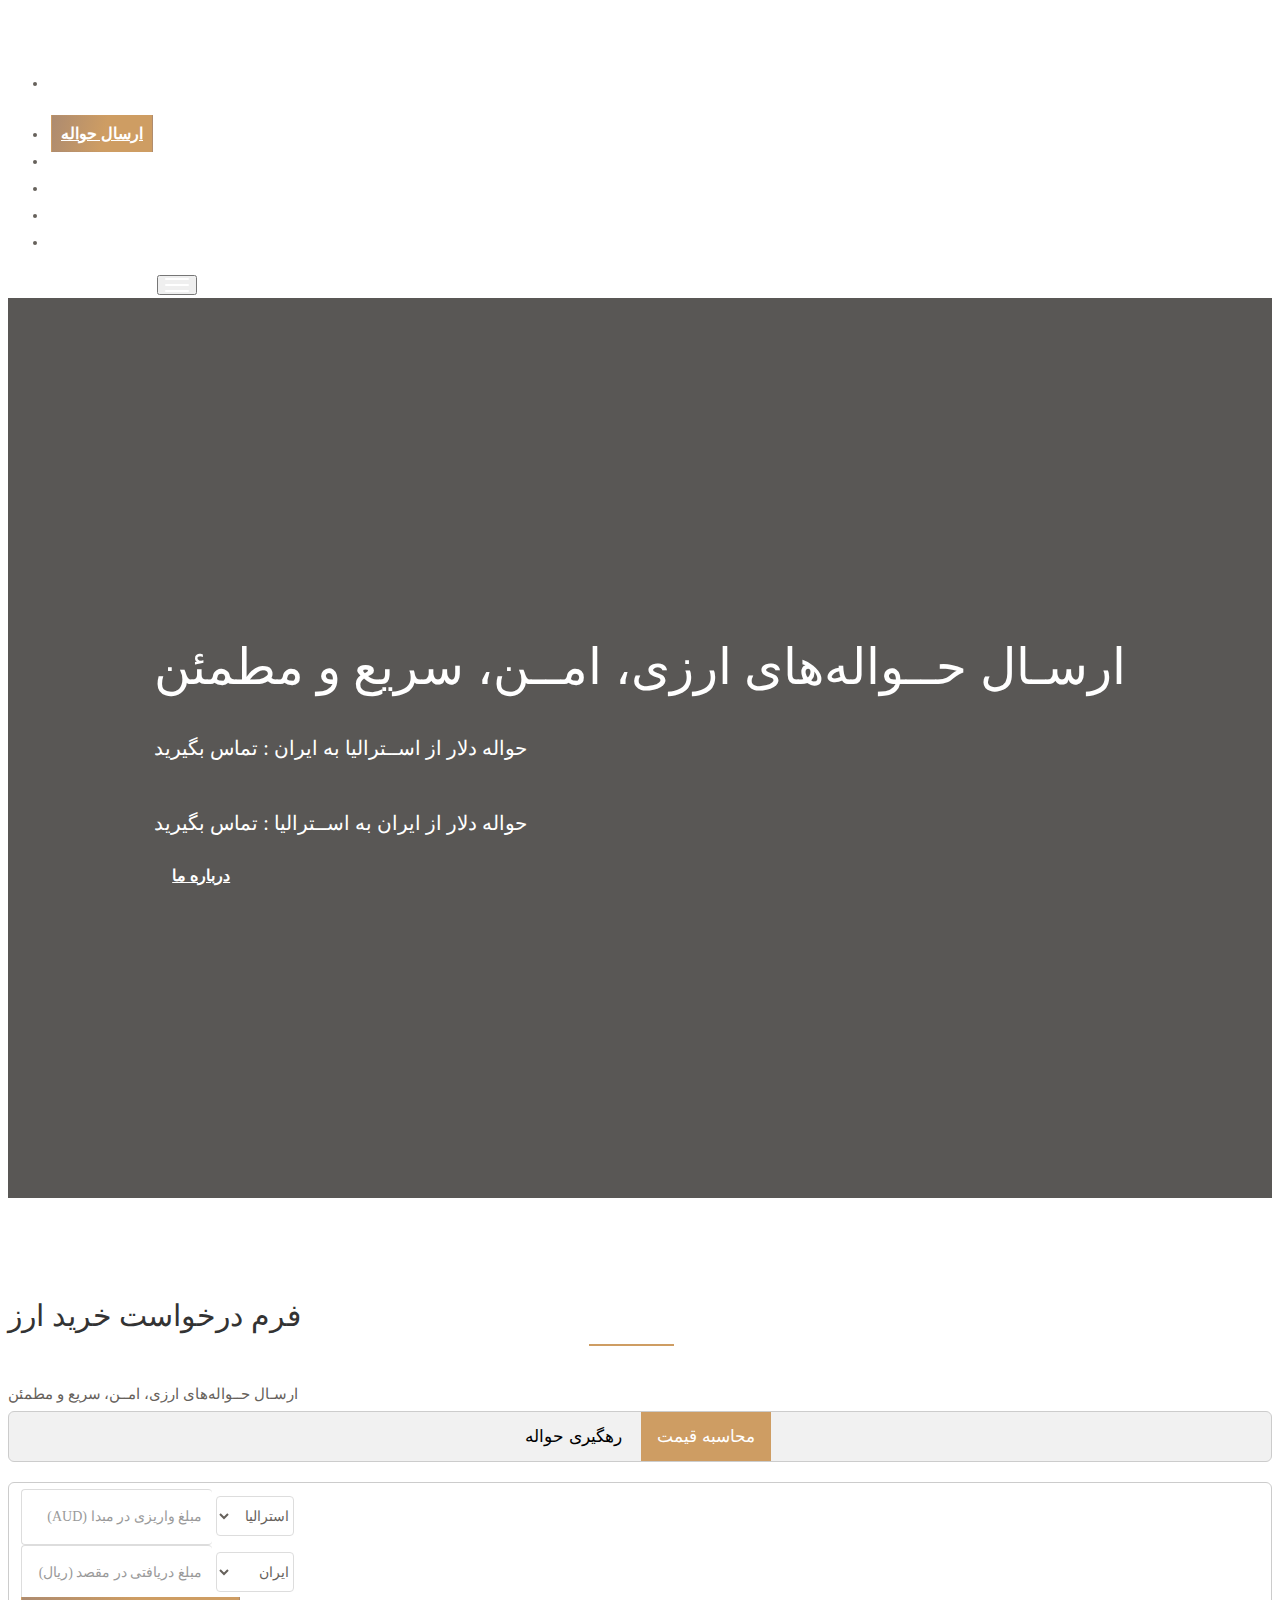
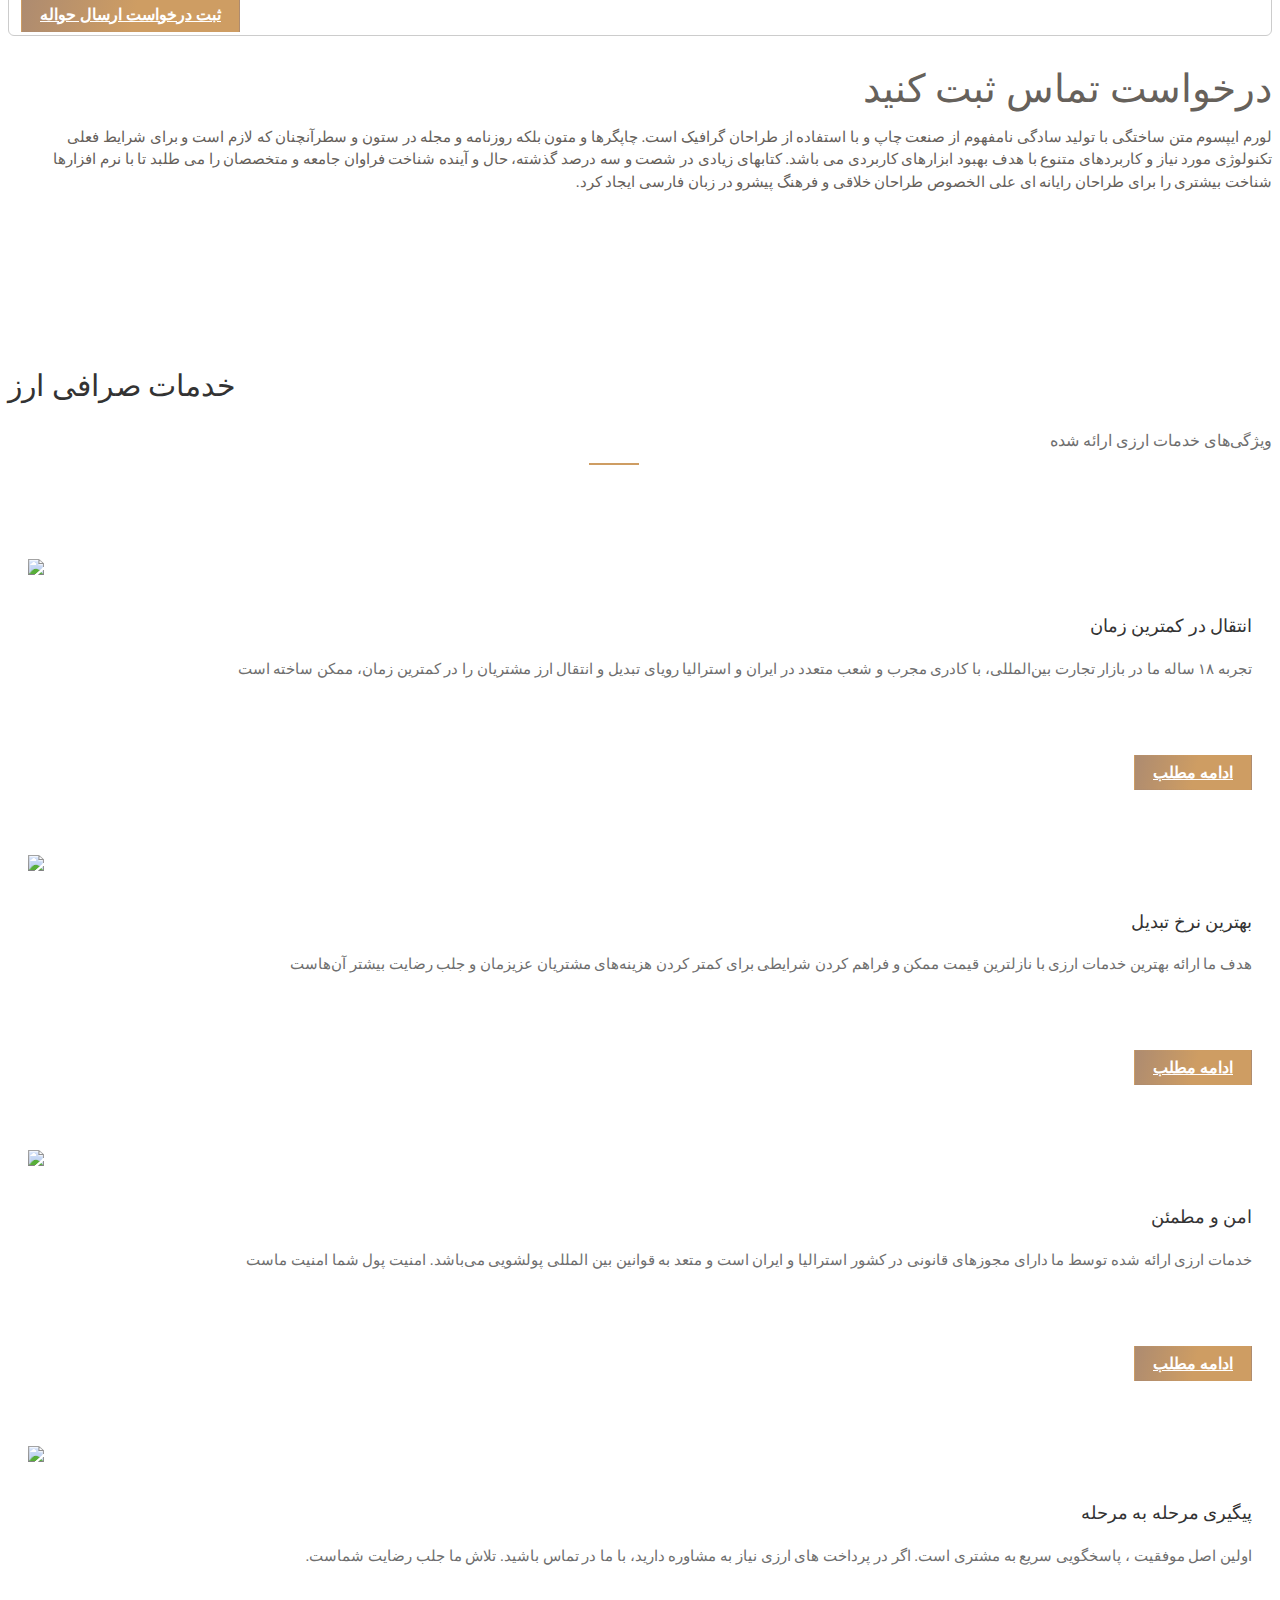
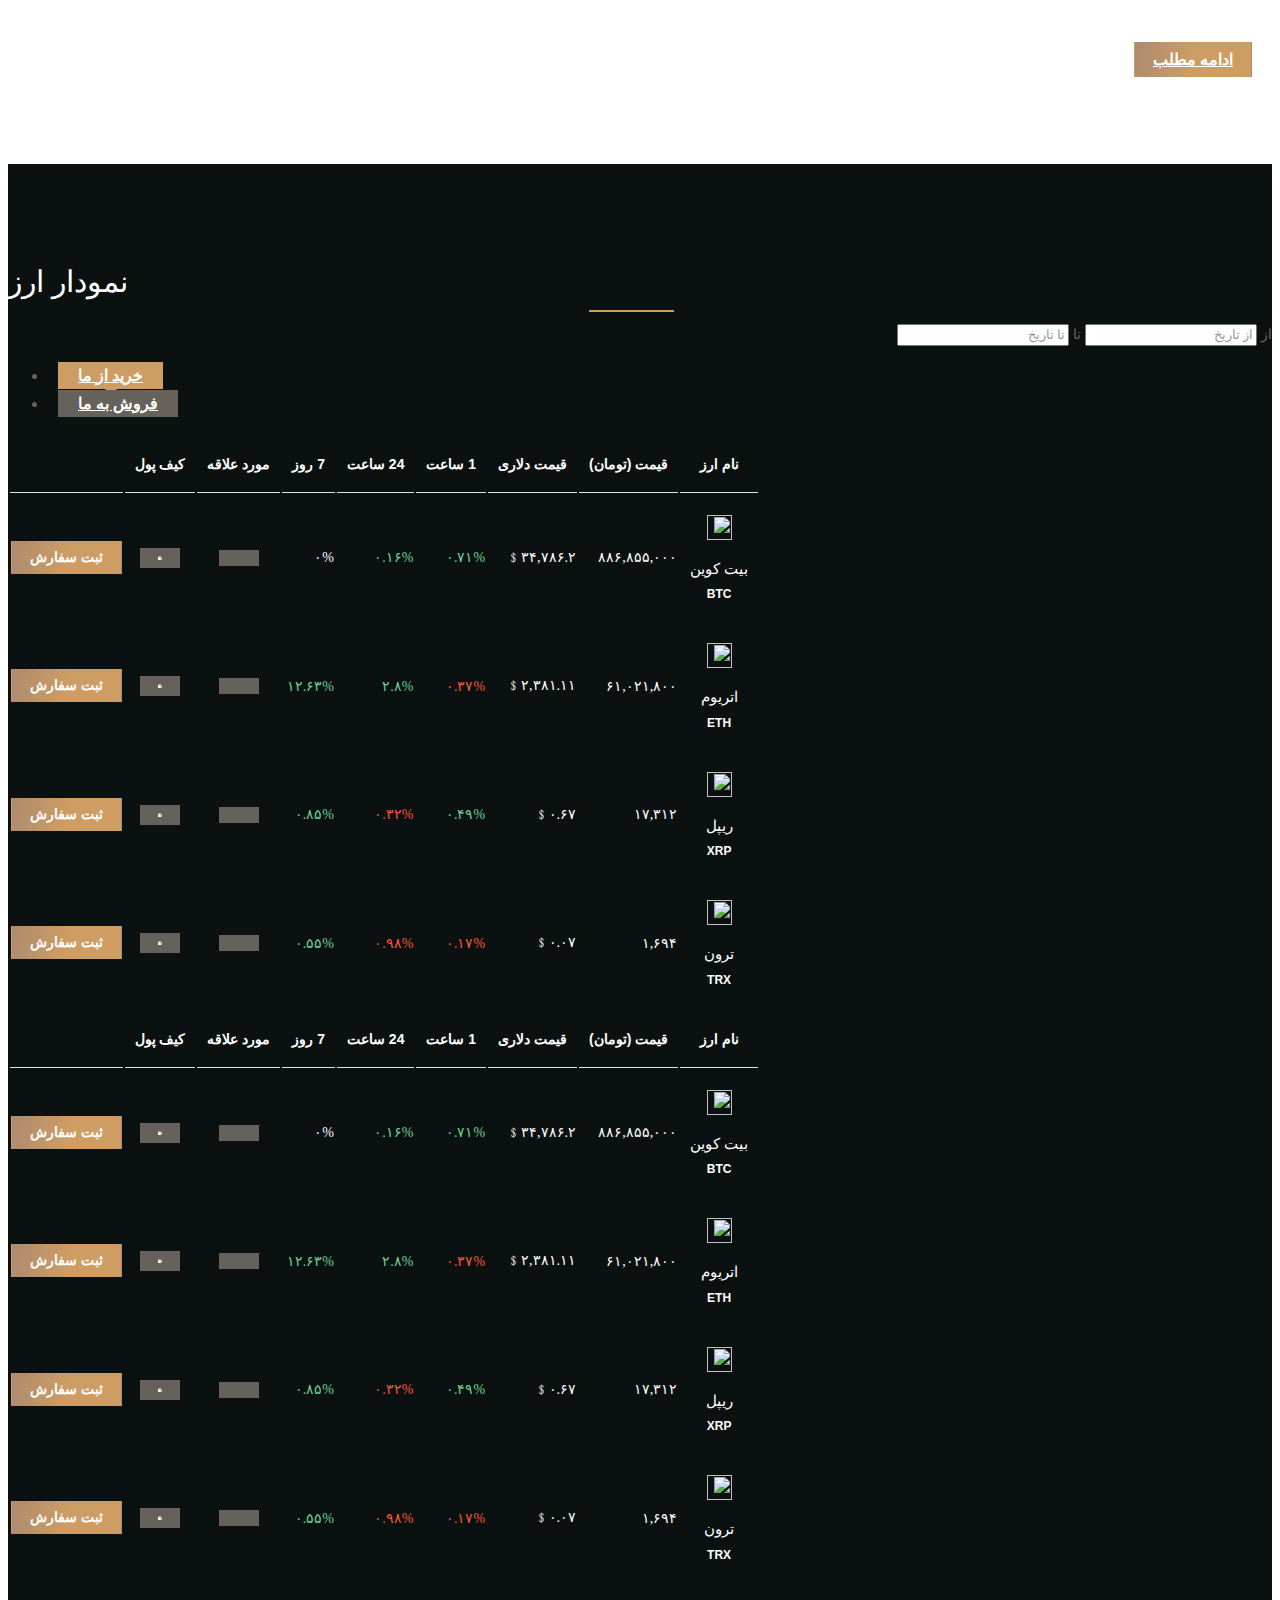
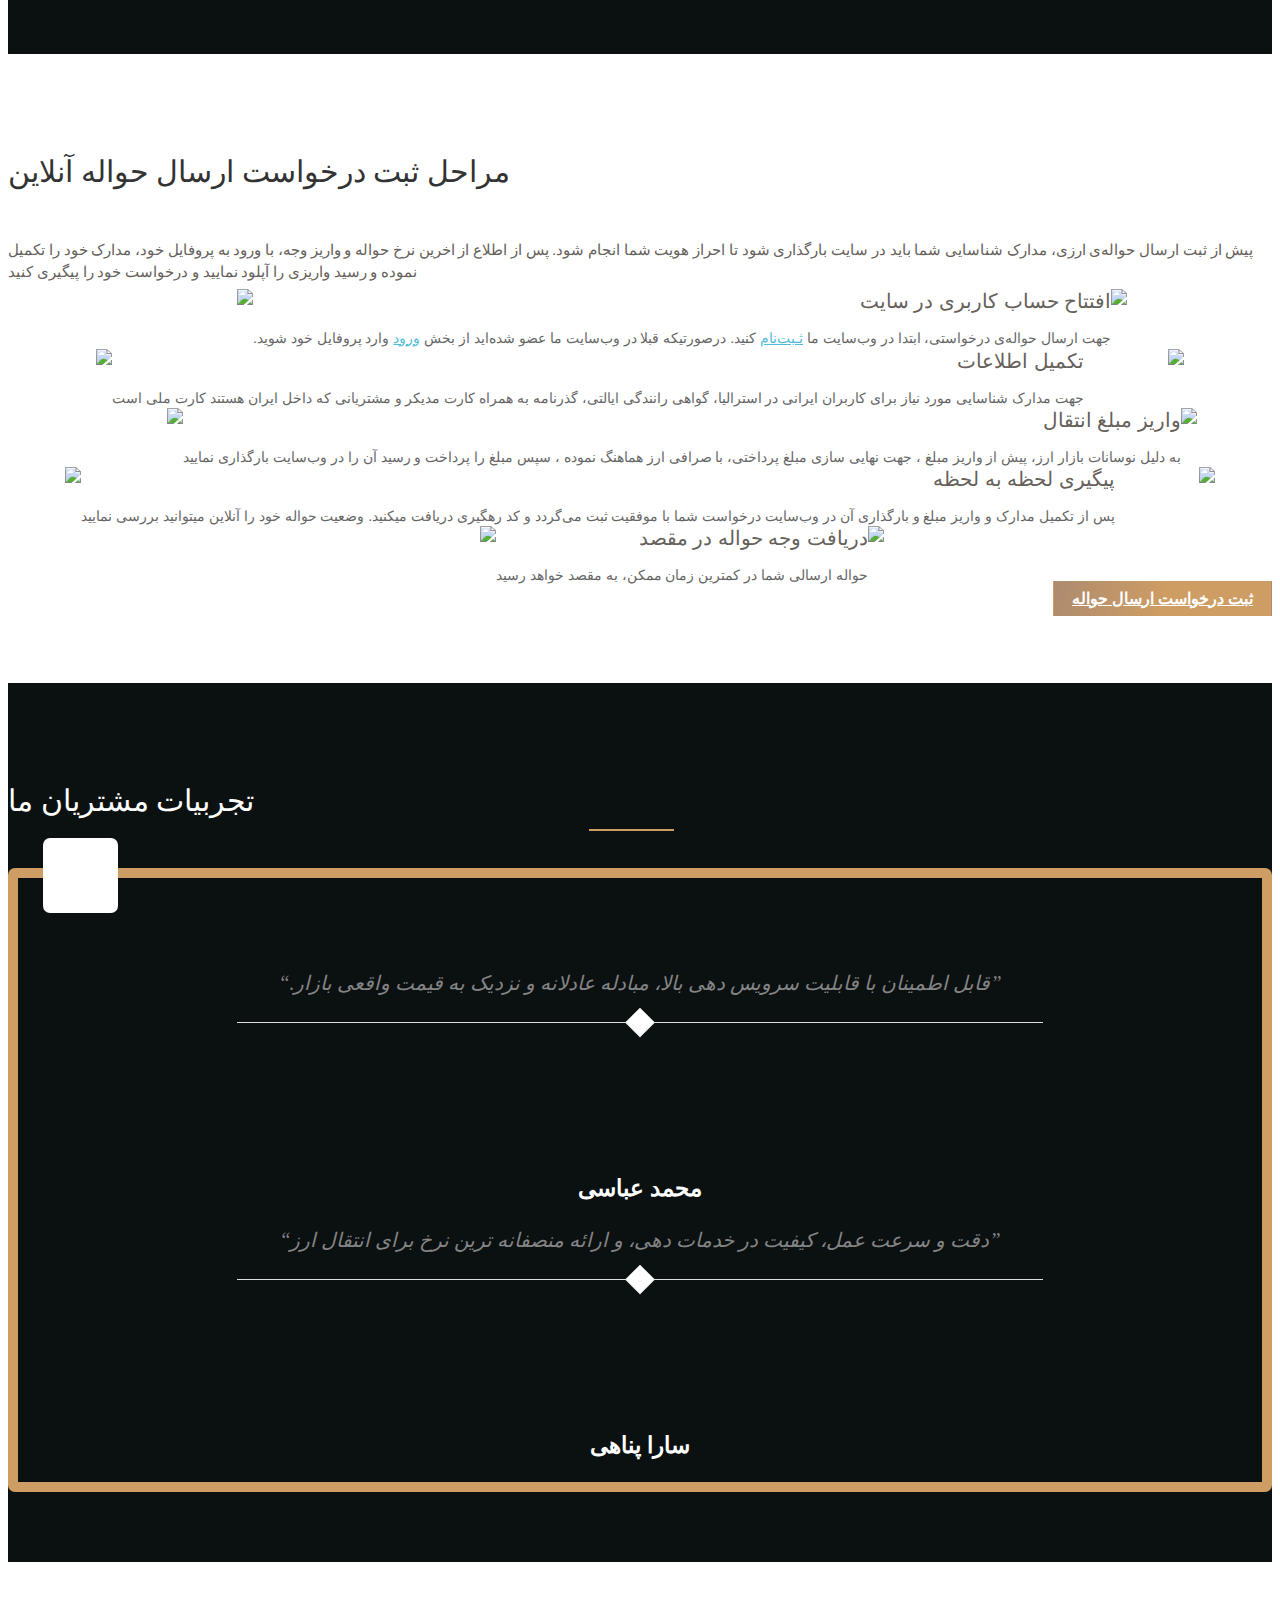
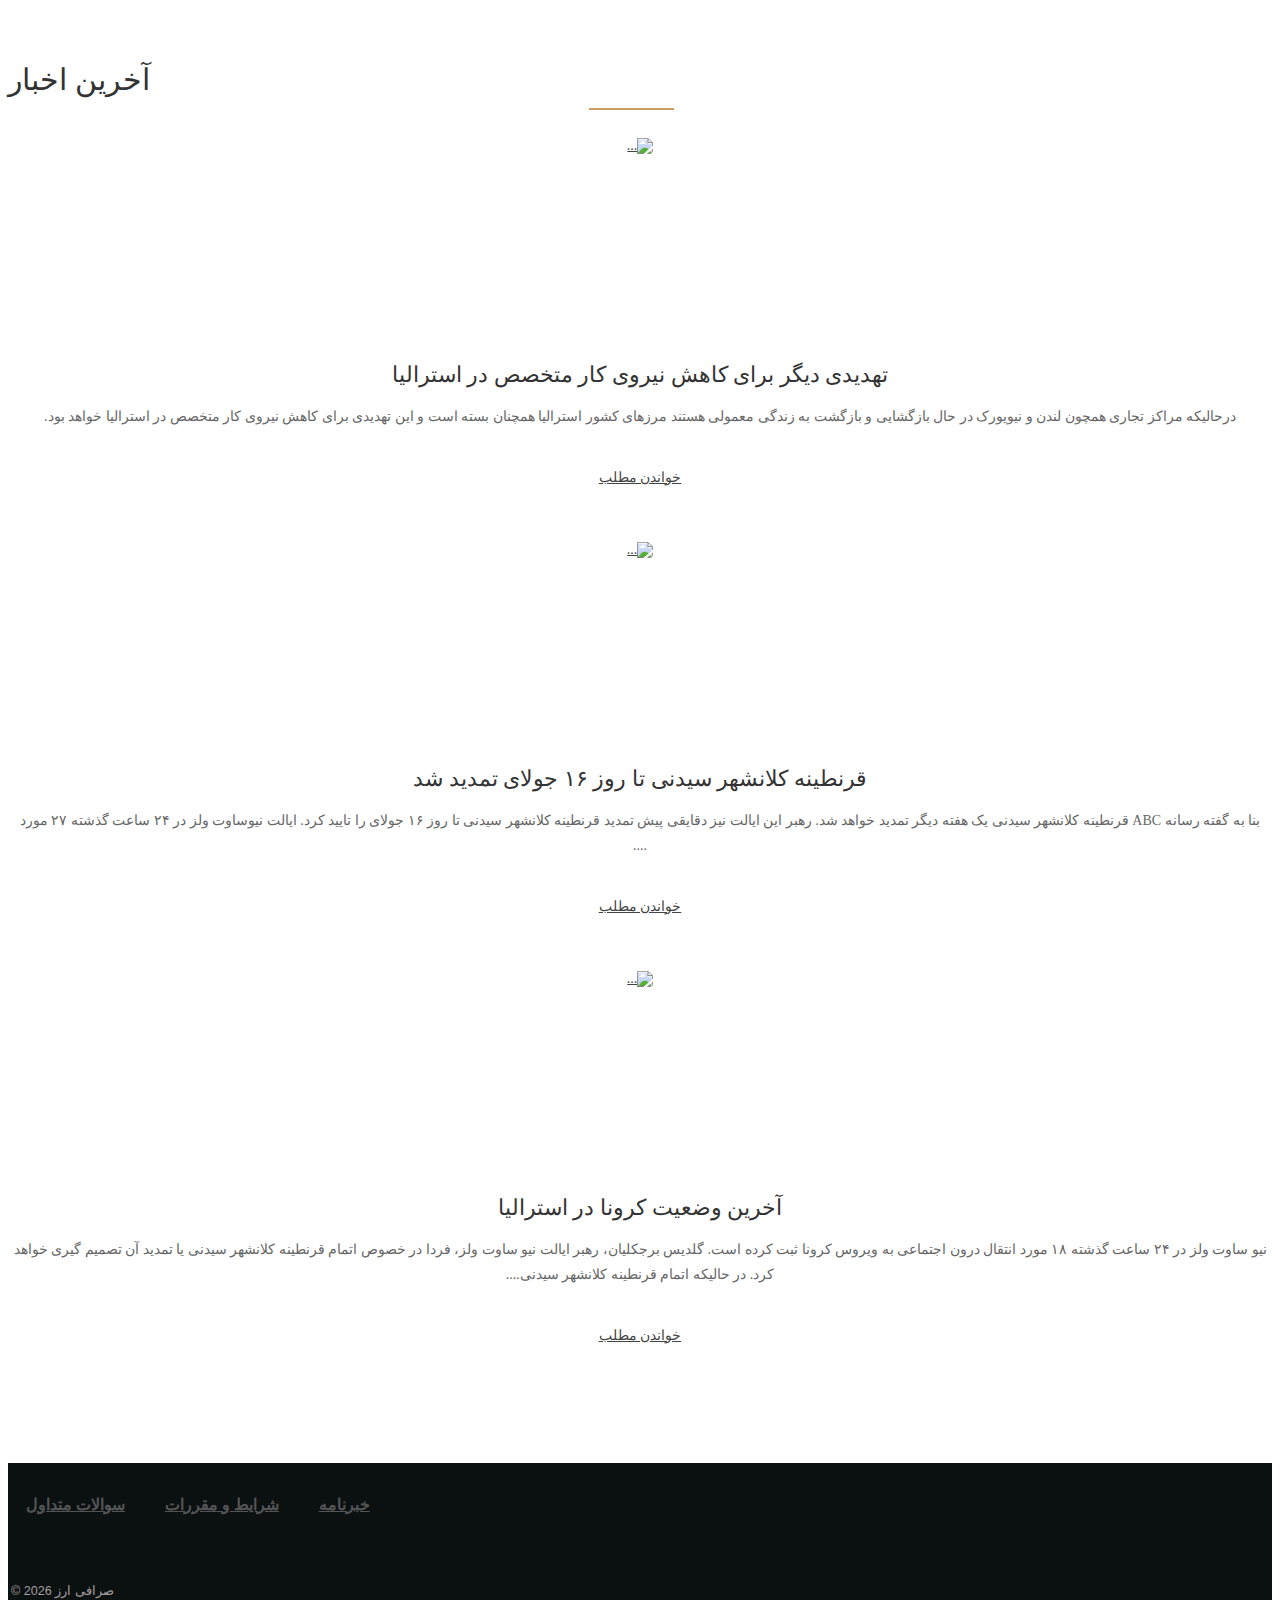
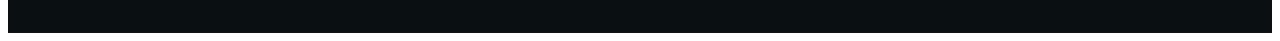
==== commit cd6ffdd4: "Update index.html" ====
--- a/index.html
+++ b/index.html
@@ -91,46 +91,55 @@
         </div>
     </div>
     <div class="main">
-        <div class="section landing-section">
+        <div class="section landing-section" style="background-image: url(assets/img/pattern.jpg);background-size:cover;background-attachment:fixed">
             <div class="container">
                 <h2 class="title title-after text-center">فرم درخواست خرید ارز</h2>
                 <p class="text-center">
                     ارسـال حــواله‌های ارزی، امــن، سریع و مطمئن
                 </p>
-                <div class="col-md-8 m-auto">
-                    <div class="mt-5">
-                        <div class="tab" dir="rtl">
-                            <button class="tablinks active" onclick="changeTab(event, 'Calc')">محاسبه قیمت</button>
-                            <button class="tablinks" onclick="changeTab(event, 'Referred')">رهگیری حواله</button>
-                        </div>
-
-                        <div id="Calc" class="tabcontent display-block formtabs">
-                            <div class="input-group mt-3">
-                                <input type="text" class="form-control" placeholder="  (AUD) مبلغ واریزی در مبدا" aria-label="Text input with dropdown button" />
-                                <select class="form-control" name="countries" id="countries">
-                                    <option value="AU">استرالیا</option>
-                                    <option value="IR">ایران</option>
-                                </select>
+                <div class="row">
+                    <div class="col-md-6">
+                        <div class="mt-5">
+                            <div class="tab" dir="rtl">
+                                <button class="tablinks active" onclick="changeTab(event, 'Calc')">محاسبه قیمت</button>
+                                <button class="tablinks" onclick="changeTab(event, 'Referred')">رهگیری حواله</button>
                             </div>
-                            <div class="input-group mt-3 mb-3">
-                                <input type="text" class="form-control" placeholder="مبلغ دریافتی در مقصد (ریال)" aria-label="Text input with dropdown button" />
-                                <select class="form-control" name="countries" id="countries">
-                                    <option value="IR">ایران</option>
-                                    <option value="AU">استرالیا</option>
-                                </select>
+                            <div id="Calc" class="tabcontent display-block formtabs">
+                                <div class="input-group mt-3">
+                                    <input type="text" class="form-control" placeholder="  (AUD) مبلغ واریزی در مبدا" aria-label="Text input with dropdown button" />
+                                    <select class="form-control" name="countries" id="countries">
+                                        <option value="AU">استرالیا</option>
+                                        <option value="IR">ایران</option>
+                                    </select>
+                                </div>
+                                <div class="input-group mt-3 mb-3">
+                                    <input type="text" class="form-control" placeholder="مبلغ دریافتی در مقصد (ریال)" aria-label="Text input with dropdown button" />
+                                    <select class="form-control" name="countries" id="countries">
+                                        <option value="IR">ایران</option>
+                                        <option value="AU">استرالیا</option>
+                                    </select>
+                                </div>
+                                <div class="text-center mt-3 mb-3">
+                                    <a href="#" class="btn btn-gold"> <i class="fa fa-arrow-left"></i> ثبت درخواست ارسال حواله</a>
+                                </div>
                             </div>
-                            <div class="text-center mt-3 mb-3">
-                                <a href="#" class="btn btn-gold"> <i class="fa fa-arrow-left"></i> ثبت درخواست ارسال حواله</a>
+                            <div id="Referred" class="tabcontent">
+                                <div class="container mt-3">
+                                    <input type="text" class="form-control text-right reffer-code" placeholder="کد رهگیری خود را وارد نمایید" aria-label="Text input with dropdown button" />
+                                </div>
+                                <div class="text-center mt-3 mb-3">
+                                    <a href="#" class="btn btn-gold">مشاهده وضعیت</a>
+                                </div>
                             </div>
                         </div>
-
-                        <div id="Referred" class="tabcontent">
-                            <div class="container mt-3">
-                                <input type="text" class="form-control text-right reffer-code" placeholder="کد رهگیری خود را وارد نمایید" aria-label="Text input with dropdown button" />
-                            </div>
-                            <div class="text-center mt-3 mb-3">
-                                <a href="#" class="btn btn-gold">مشاهده وضعیت</a>
-                            </div>
+                    </div>
+                    <div class="col-md-6">
+                        <div class="mt-5 text-right" dir="rtl">
+                            <h2 class="font-24">
+                                درخواست تماس ثبت کنید
+                            </h2>
+                            <p class="mt-2">
+                                لورم ایپسوم متن ساختگی با تولید سادگی نامفهوم از صنعت چاپ و با استفاده از طراحان گرافیک است. چاپگرها و متون بلکه روزنامه و مجله در ستون و سطرآنچنان که لازم است و برای شرایط فعلی تکنولوژی مورد نیاز و کاربردهای متنوع با هدف بهبود ابزارهای کاربردی می باشد. کتابهای زیادی در شصت و سه درصد گذشته، حال و آینده شناخت فراوان جامعه و متخصصان را می طلبد تا با نرم افزارها شناخت بیشتری را برای طراحان رایانه ای علی الخصوص طراحان خلاقی و فرهنگ پیشرو در زبان فارسی ایجاد کرد.                            </p>
                         </div>
                     </div>
                 </div>
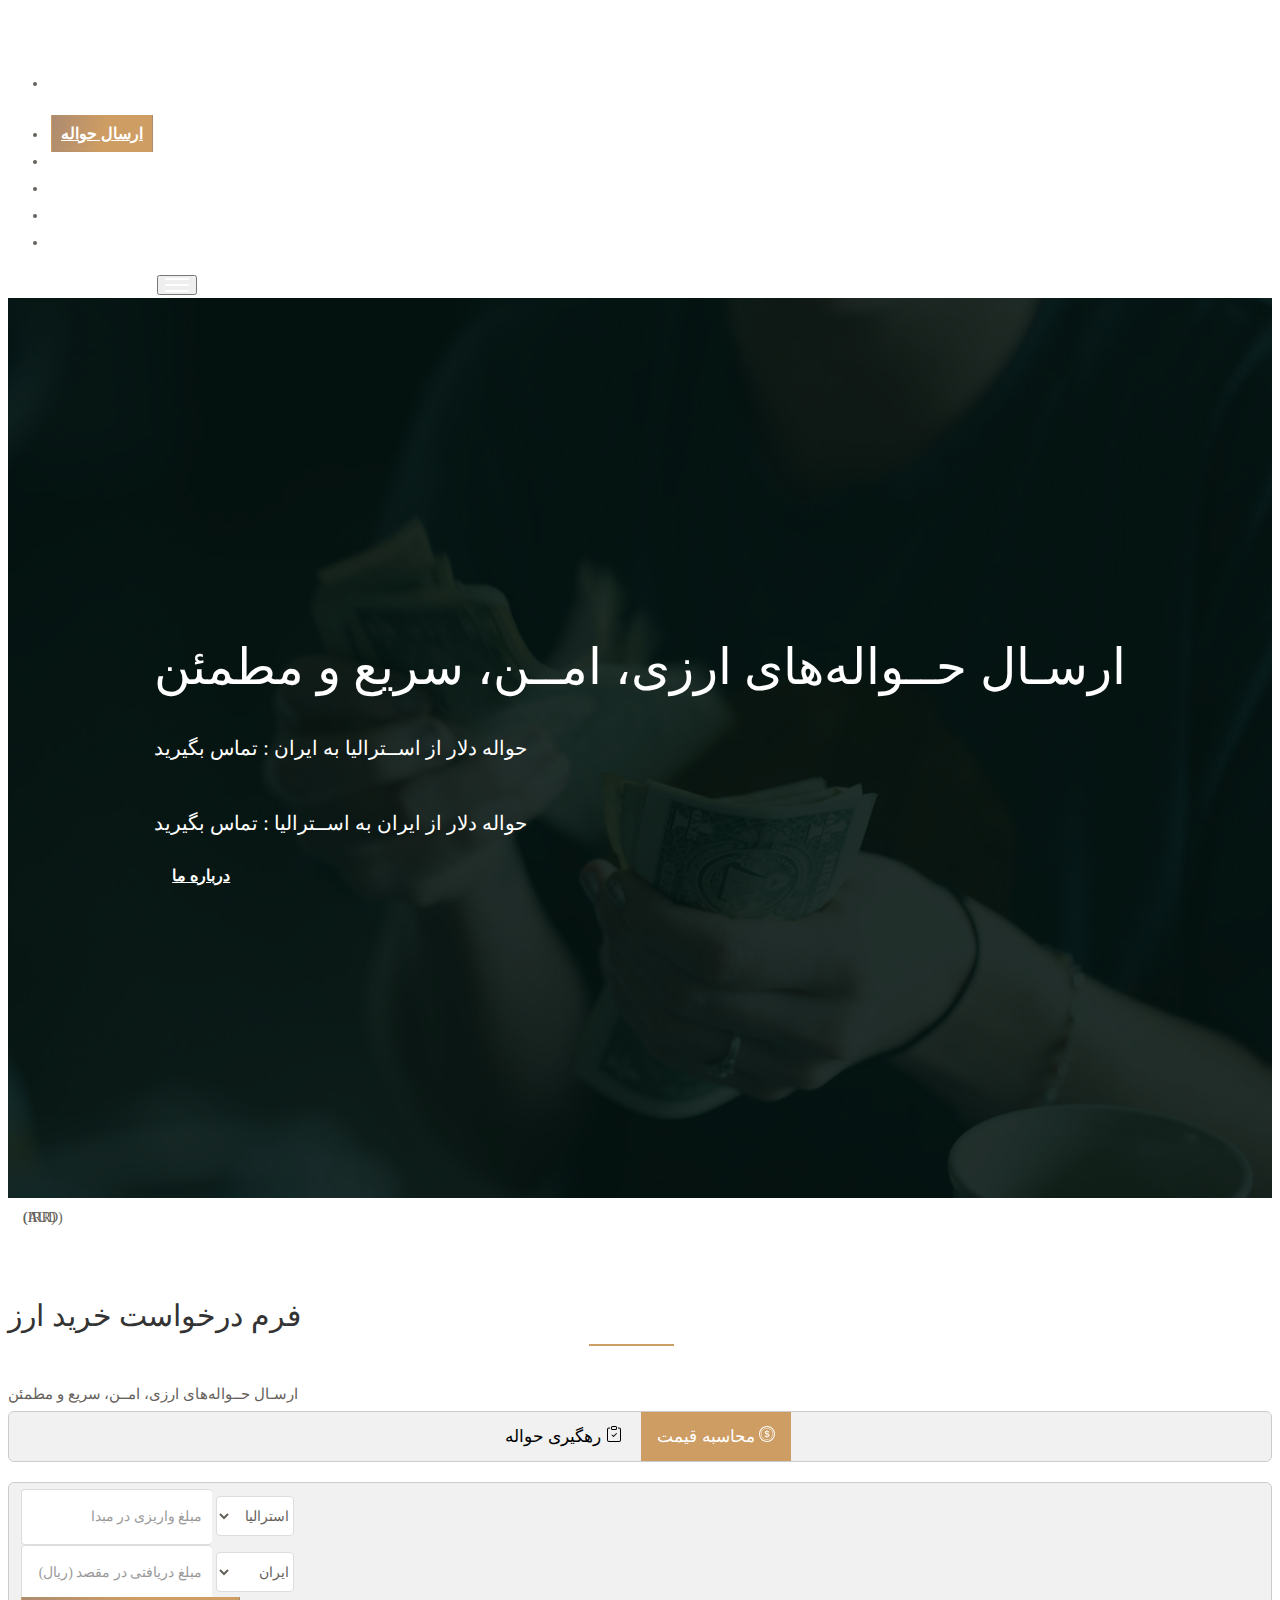
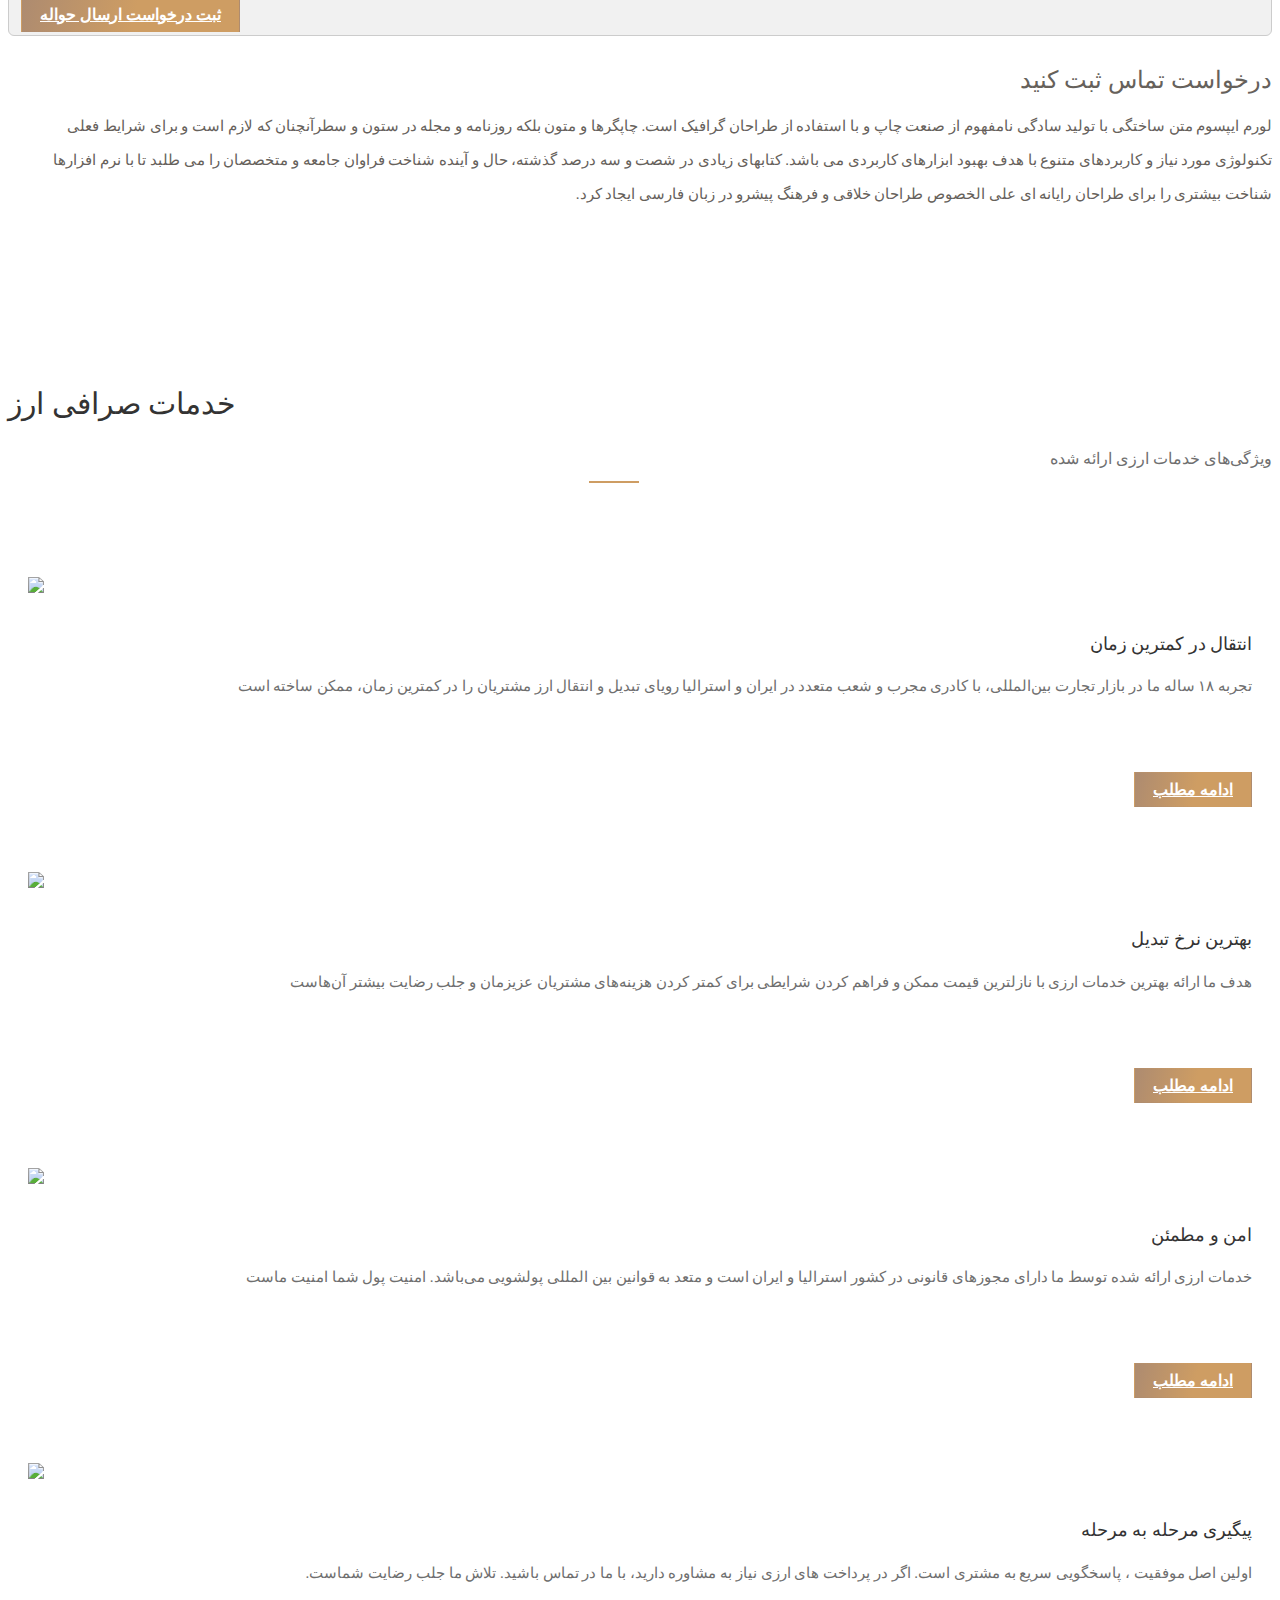
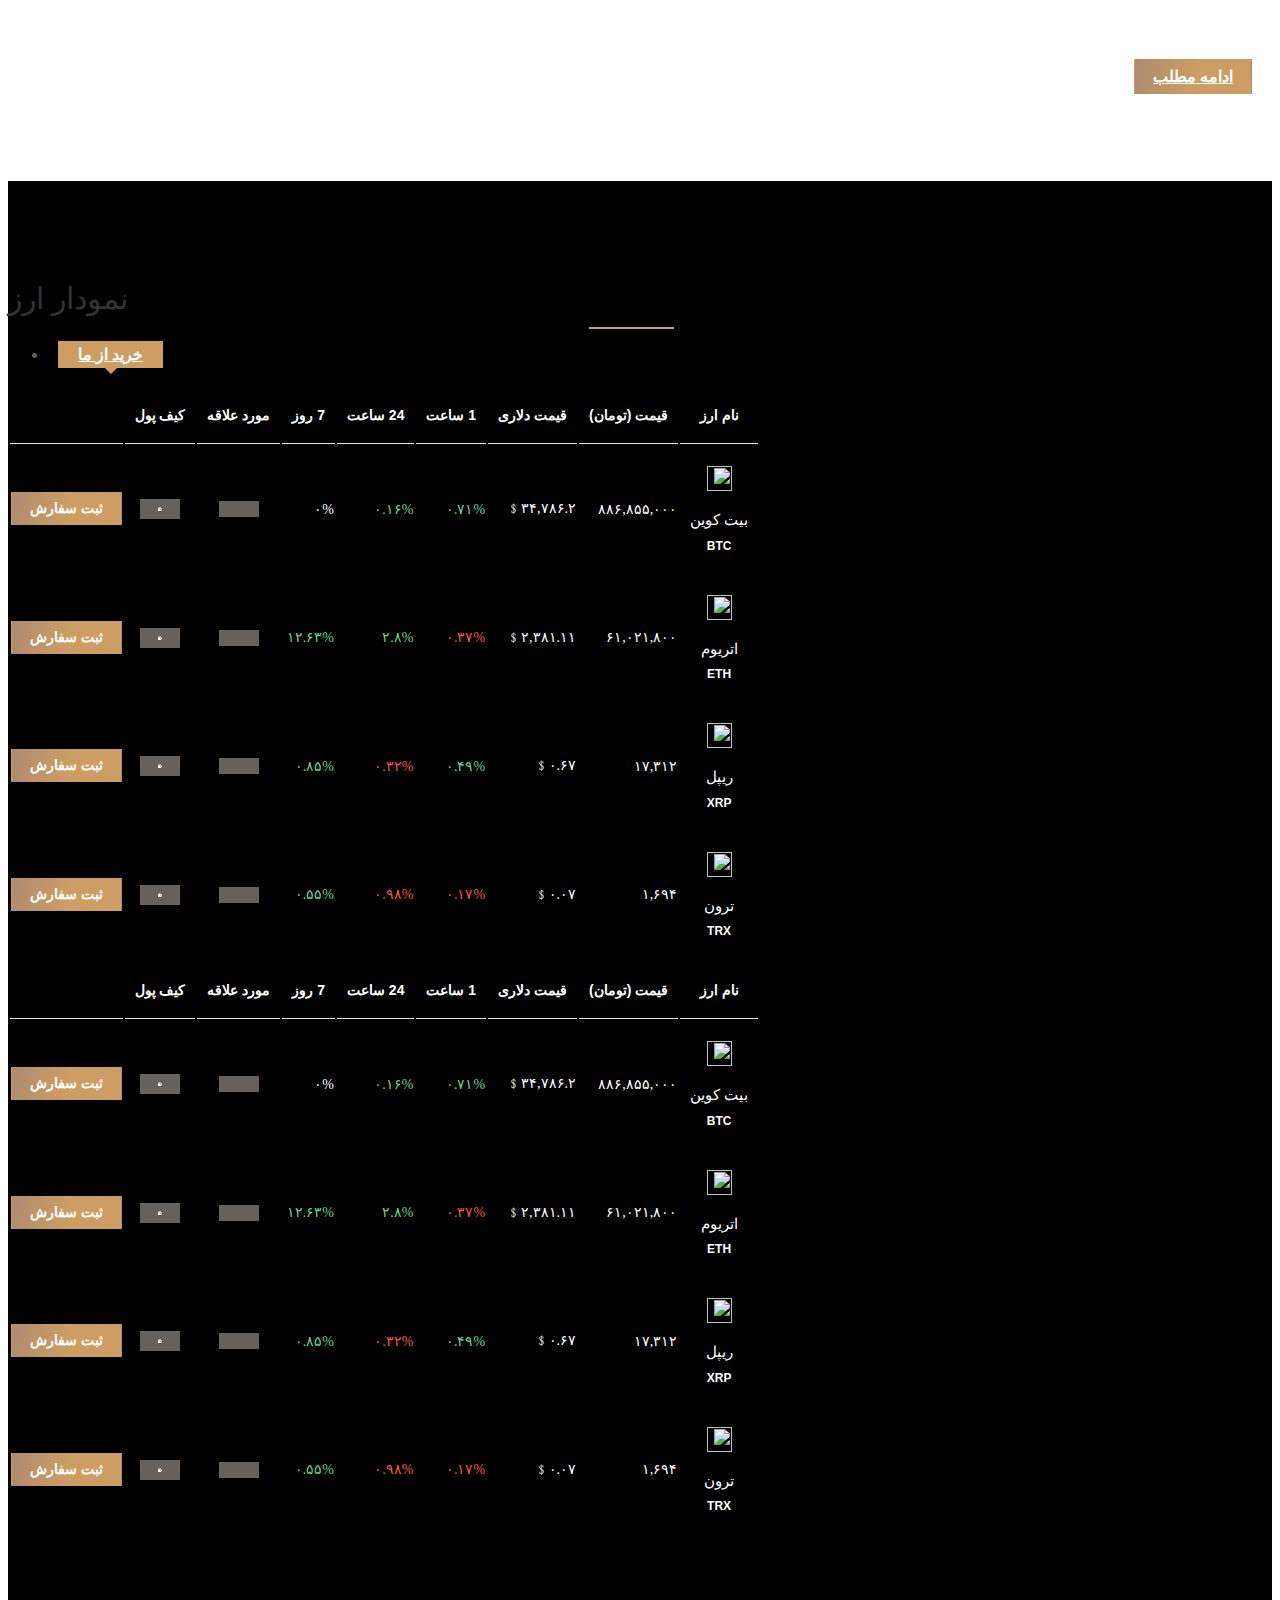
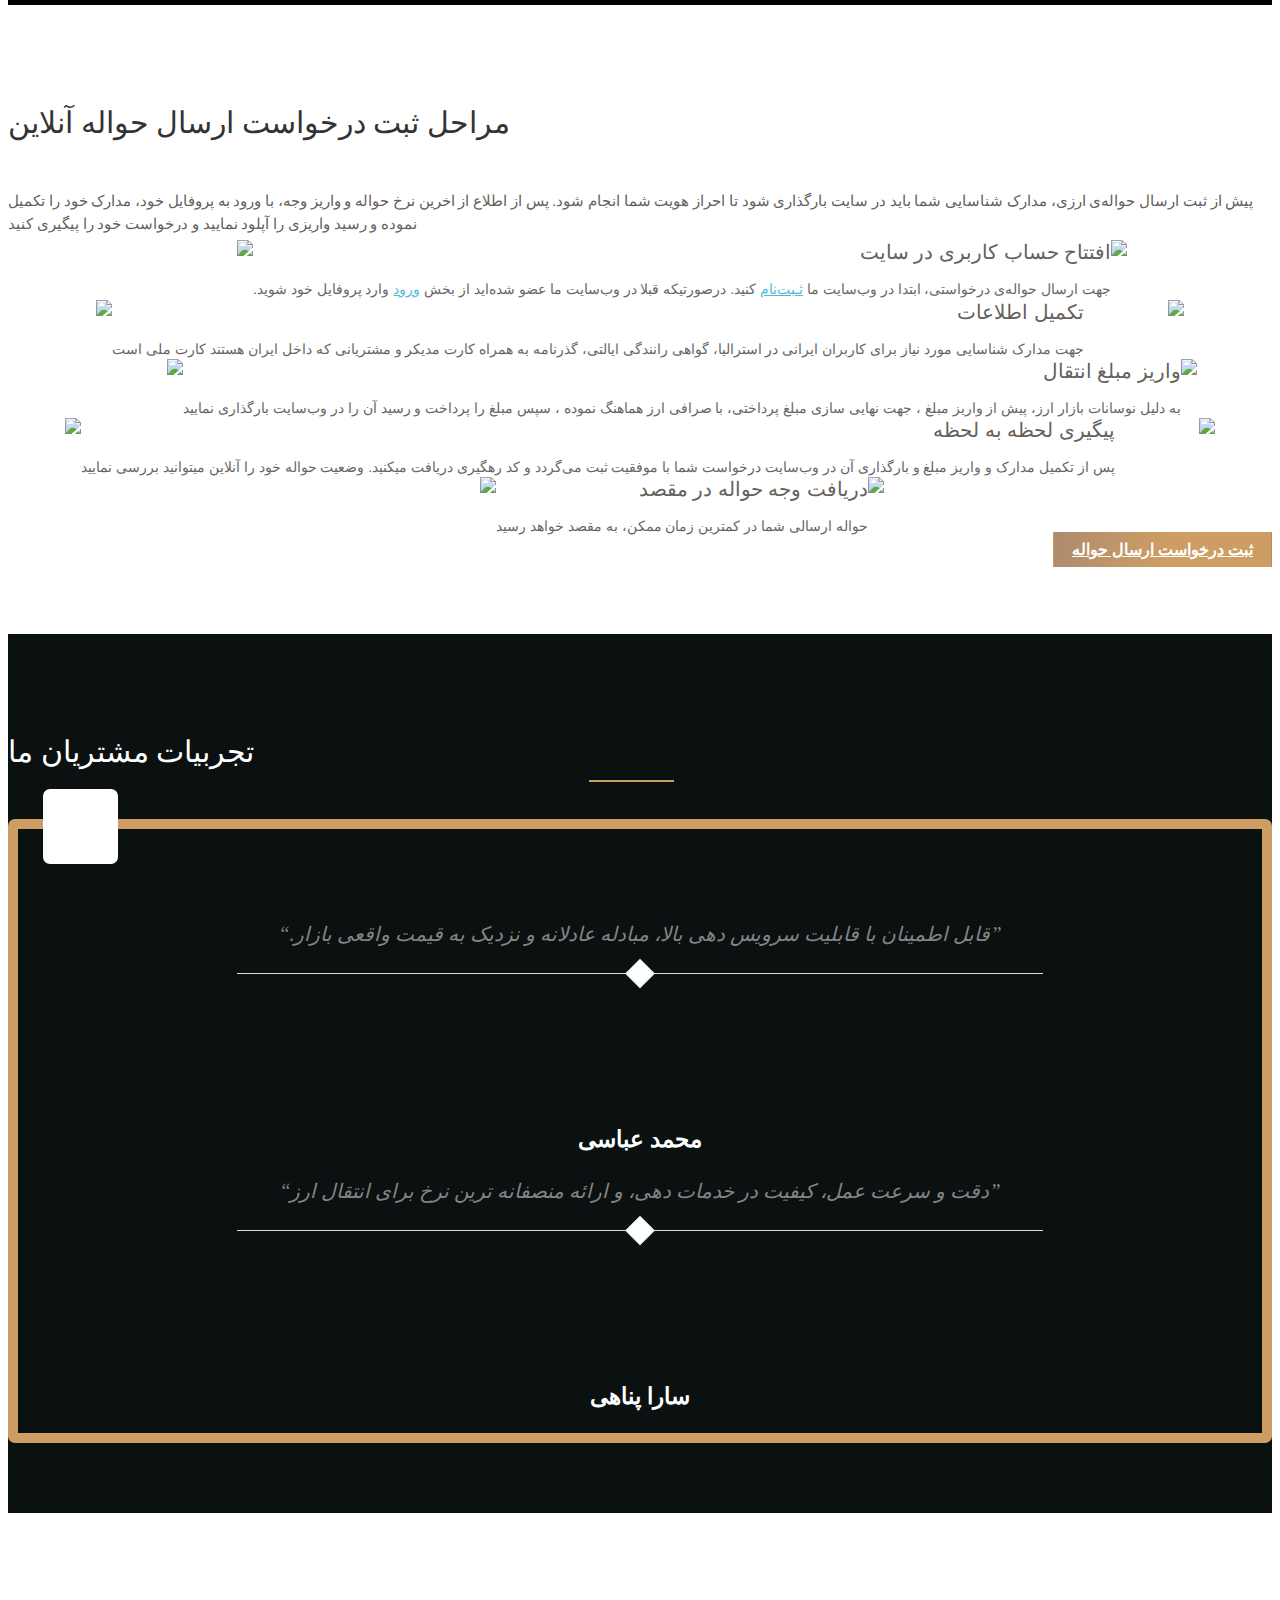
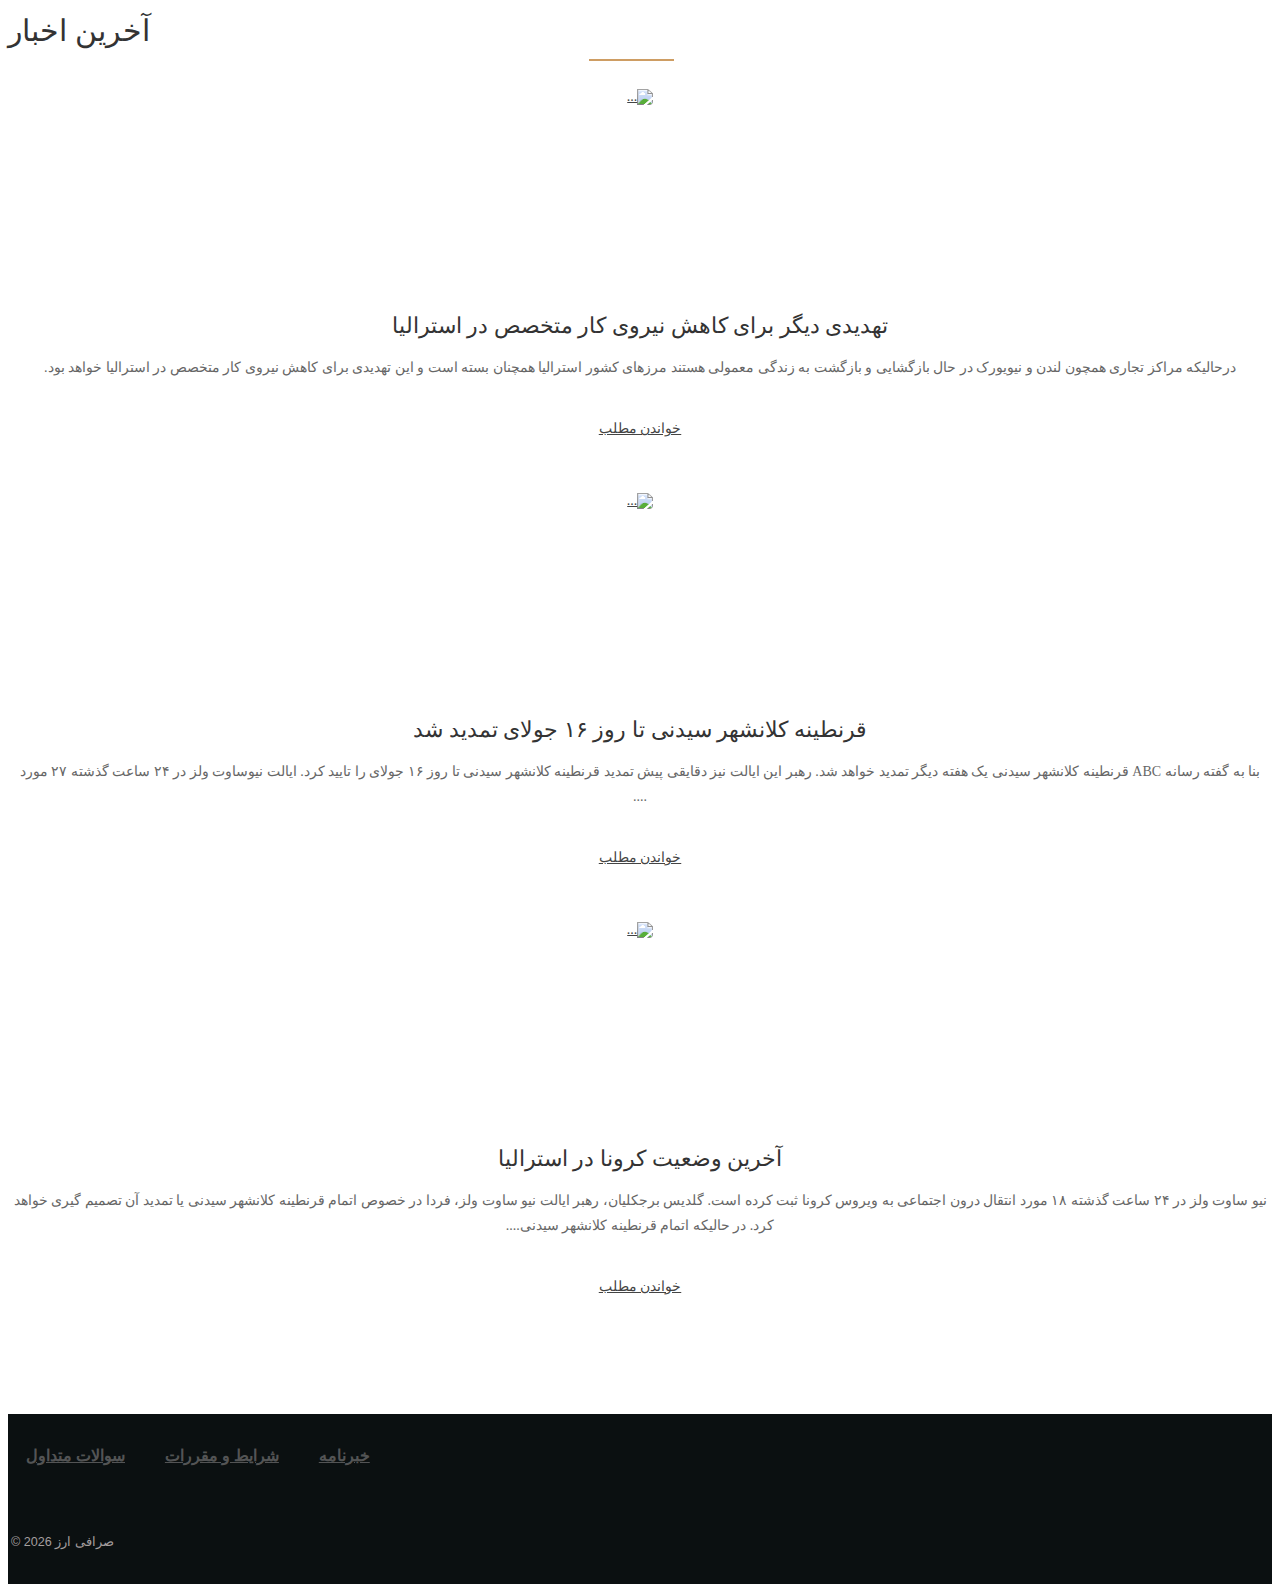
==== commit ddecb06c: "Update index.html" ====
--- a/index.html
+++ b/index.html
@@ -101,19 +101,35 @@
                     <div class="col-md-6">
                         <div class="mt-5">
                             <div class="tab" dir="rtl">
-                                <button class="tablinks active" onclick="changeTab(event, 'Calc')">محاسبه قیمت</button>
-                                <button class="tablinks" onclick="changeTab(event, 'Referred')">رهگیری حواله</button>
+                                <button class="tablinks active" onclick="changeTab(event, 'Calc')">
+                                    <svg xmlns="http://www.w3.org/2000/svg" width="16" height="16" fill="currentColor" class="bi bi-coin ml-1" viewBox="0 0 16 16">
+                                        <path d="M5.5 9.511c.076.954.83 1.697 2.182 1.785V12h.6v-.709c1.4-.098 2.218-.846 2.218-1.932 0-.987-.626-1.496-1.745-1.76l-.473-.112V5.57c.6.068.982.396 1.074.85h1.052c-.076-.919-.864-1.638-2.126-1.716V4h-.6v.719c-1.195.117-2.01.836-2.01 1.853 0 .9.606 1.472 1.613 1.707l.397.098v2.034c-.615-.093-1.022-.43-1.114-.9H5.5zm2.177-2.166c-.59-.137-.91-.416-.91-.836 0-.47.345-.822.915-.925v1.76h-.005zm.692 1.193c.717.166 1.048.435 1.048.91 0 .542-.412.914-1.135.982V8.518l.087.02z" />
+                                        <path fill-rule="evenodd" d="M8 15A7 7 0 1 0 8 1a7 7 0 0 0 0 14zm0 1A8 8 0 1 0 8 0a8 8 0 0 0 0 16z" />
+                                        <path fill-rule="evenodd" d="M8 13.5a5.5 5.5 0 1 0 0-11 5.5 5.5 0 0 0 0 11zm0 .5A6 6 0 1 0 8 2a6 6 0 0 0 0 12z" />
+                                    </svg>
+                                    محاسبه قیمت
+                                </button>
+                                <button class="tablinks" onclick="changeTab(event, 'Referred')">
+                                    <svg xmlns="http://www.w3.org/2000/svg" width="16" height="16" fill="currentColor" class="bi bi-clipboard-check ml-1" viewBox="0 0 16 16">
+                                        <path fill-rule="evenodd" d="M10.854 7.146a.5.5 0 0 1 0 .708l-3 3a.5.5 0 0 1-.708 0l-1.5-1.5a.5.5 0 1 1 .708-.708L7.5 9.793l2.646-2.647a.5.5 0 0 1 .708 0z" />
+                                        <path d="M4 1.5H3a2 2 0 0 0-2 2V14a2 2 0 0 0 2 2h10a2 2 0 0 0 2-2V3.5a2 2 0 0 0-2-2h-1v1h1a1 1 0 0 1 1 1V14a1 1 0 0 1-1 1H3a1 1 0 0 1-1-1V3.5a1 1 0 0 1 1-1h1v-1z" />
+                                        <path d="M9.5 1a.5.5 0 0 1 .5.5v1a.5.5 0 0 1-.5.5h-3a.5.5 0 0 1-.5-.5v-1a.5.5 0 0 1 .5-.5h3zm-3-1A1.5 1.5 0 0 0 5 1.5v1A1.5 1.5 0 0 0 6.5 4h3A1.5 1.5 0 0 0 11 2.5v-1A1.5 1.5 0 0 0 9.5 0h-3z" />
+                                    </svg>
+                                رهگیری حواله
+                                </button>
                             </div>
                             <div id="Calc" class="tabcontent display-block formtabs">
                                 <div class="input-group mt-3">
-                                    <input type="text" class="form-control" placeholder="  (AUD) مبلغ واریزی در مبدا" aria-label="Text input with dropdown button" />
+                                    <input type="text" id="startPrice"  class="form-control" placeholder="  مبلغ واریزی در مبدا" aria-label="Text input with dropdown button" />
+                                    <label class="floating-label en-font" for="startPrice"> (AUD)</label>
                                     <select class="form-control" name="countries" id="countries">
                                         <option value="AU">استرالیا</option>
                                         <option value="IR">ایران</option>
                                     </select>
                                 </div>
                                 <div class="input-group mt-3 mb-3">
-                                    <input type="text" class="form-control" placeholder="مبلغ دریافتی در مقصد (ریال)" aria-label="Text input with dropdown button" />
+                                    <input type="text" id="endPrice" class="form-control" placeholder="مبلغ دریافتی در مقصد (ریال)" aria-label="Text input with dropdown button" />
+                                    <label class="floating-label en-font" for="endPrice"> (IRR)</label>
                                     <select class="form-control" name="countries" id="countries">
                                         <option value="IR">ایران</option>
                                         <option value="AU">استرالیا</option>
@@ -123,7 +139,7 @@
                                     <a href="#" class="btn btn-gold"> <i class="fa fa-arrow-left"></i> ثبت درخواست ارسال حواله</a>
                                 </div>
                             </div>
-                            <div id="Referred" class="tabcontent">
+                            <div id="Referred" class="tabcontent formtabs">
                                 <div class="container mt-3">
                                     <input type="text" class="form-control text-right reffer-code" placeholder="کد رهگیری خود را وارد نمایید" aria-label="Text input with dropdown button" />
                                 </div>
@@ -135,10 +151,10 @@
                     </div>
                     <div class="col-md-6">
                         <div class="mt-5 text-right" dir="rtl">
-                            <h2 class="font-24">
+                            <h2 class="font-24 side-title">
                                 درخواست تماس ثبت کنید
                             </h2>
-                            <p class="mt-2">
+                            <p class="mt-2 line-h-3">
                                 لورم ایپسوم متن ساختگی با تولید سادگی نامفهوم از صنعت چاپ و با استفاده از طراحان گرافیک است. چاپگرها و متون بلکه روزنامه و مجله در ستون و سطرآنچنان که لازم است و برای شرایط فعلی تکنولوژی مورد نیاز و کاربردهای متنوع با هدف بهبود ابزارهای کاربردی می باشد. کتابهای زیادی در شصت و سه درصد گذشته، حال و آینده شناخت فراوان جامعه و متخصصان را می طلبد تا با نرم افزارها شناخت بیشتری را برای طراحان رایانه ای علی الخصوص طراحان خلاقی و فرهنگ پیشرو در زبان فارسی ایجاد کرد.                            </p>
                         </div>
                     </div>
@@ -159,7 +175,7 @@
                     <div class="col-md-3">
                         <div class="info">
                             <div class="icon icon-danger">
-                                <img src="assets/img/Icon_fast.svg" />
+                                <img class="mb-3" src="assets/img/Icon_fast.svg" />
                             </div>
                             <div class="description">
                                 <h4 class="info-title">انتقال در کمترین زمان</h4>
@@ -171,7 +187,7 @@
                     <div class="col-md-3">
                         <div class="info">
                             <div class="icon icon-danger">
-                                <img src="assets/img/Icon-BestPrice.svg" />
+                                <img class="mb-3" src="assets/img/Icon-BestPrice.svg" />
                             </div>
                             <div class="description">
                                 <h4 class="info-title">بهترین نرخ تبدیل</h4>
@@ -183,7 +199,7 @@
                     <div class="col-md-3">
                         <div class="info">
                             <div class="icon icon-danger">
-                                <img src="assets/img/Icon-Secure.svg" />
+                                <img class="mb-3" src="assets/img/Icon-Secure.svg" />
                             </div>
                             <div class="description">
                                 <h4 class="info-title">امن و مطمئن</h4>
@@ -195,7 +211,7 @@
                     <div class="col-md-3">
                         <div class="info">
                             <div class="icon icon-danger">
-                                <img src="assets/img/Icon-StepByStep.svg" />
+                                <img class="mb-3" src="assets/img/Icon-StepByStep.svg" />
                             </div>
                             <div class="description">
                                 <h4 class="info-title">پیگیری مرحله به مرحله</h4>
@@ -207,10 +223,10 @@
                 </div>
             </div>
         </div>
-        <div class="section section-dark text-center">
+        <div class="section text-center" style="background-image:url(assets/img/pattern2.jpg);background-color:#000000;">
             <div class="container">
-                <h2 class="title title-after">نمودار ارز</h2>
-                <div dir="rtl" class="mt-5">
+                <h2 class="title title-after text-white">نمودار ارز</h2>
+                <!--<div dir="rtl" class="mt-5">
                     <i class="fa fa-calendar text-white ml-2"></i> <span class="text-white ml-2">
                         از
                     </span>
@@ -219,11 +235,11 @@
                         تا
                     </span>
                     <input type="text" class="date1 text-right" placeholder="تا تاریخ " />
-                </div>
+                </div>-->
                 <div class="container mt-5">
                     <ul class="nav nav-tabs justify-content-start tabs-price flex-reverse">
                         <li class="active"><a class="btn active" data-toggle="tab" href="#menu1">خرید از ما</a></li>
-                        <li><a class="btn " data-toggle="tab" href="#menu2">فروش به ما</a></li>
+                        <!--<li><a class="btn " data-toggle="tab" href="#menu2">فروش به ما</a></li>-->
                     </ul>
                     <div class="tab-content">
                         <div id="menu1" class="tab-pane fade in active show">
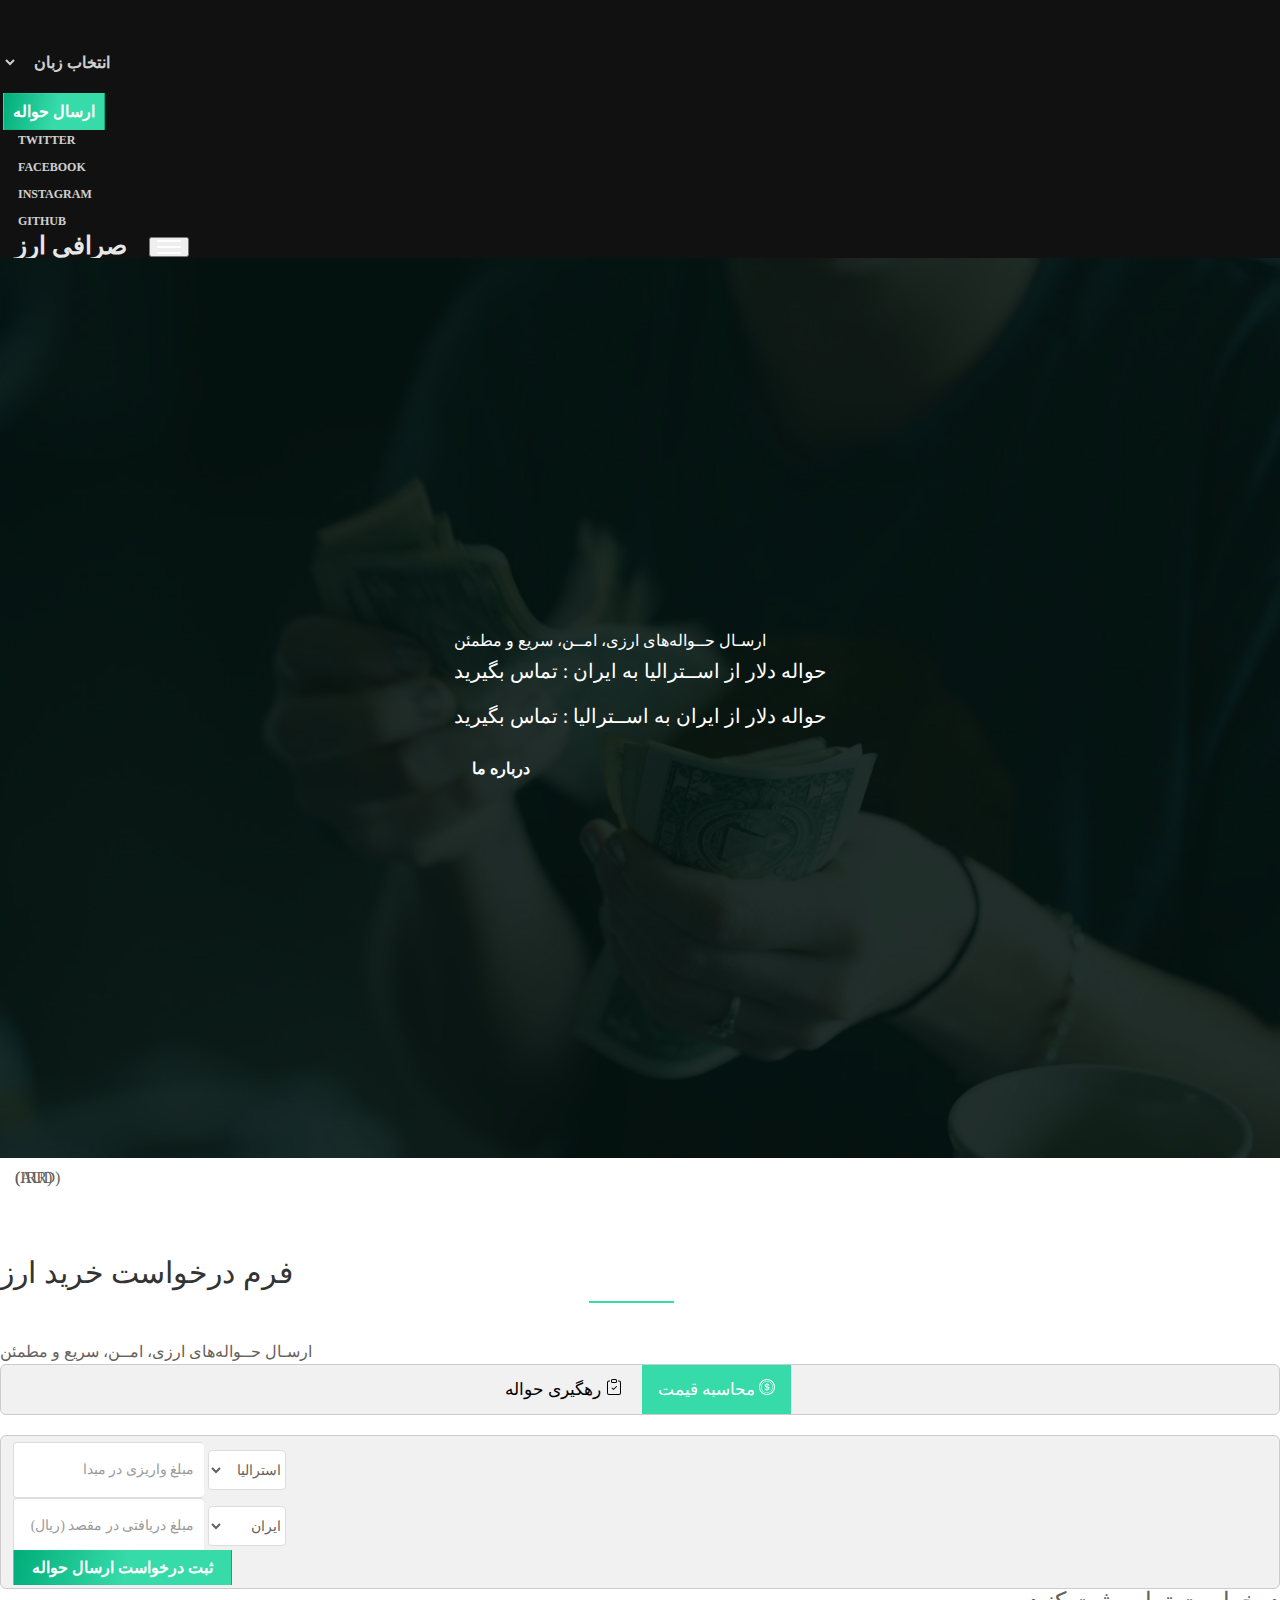
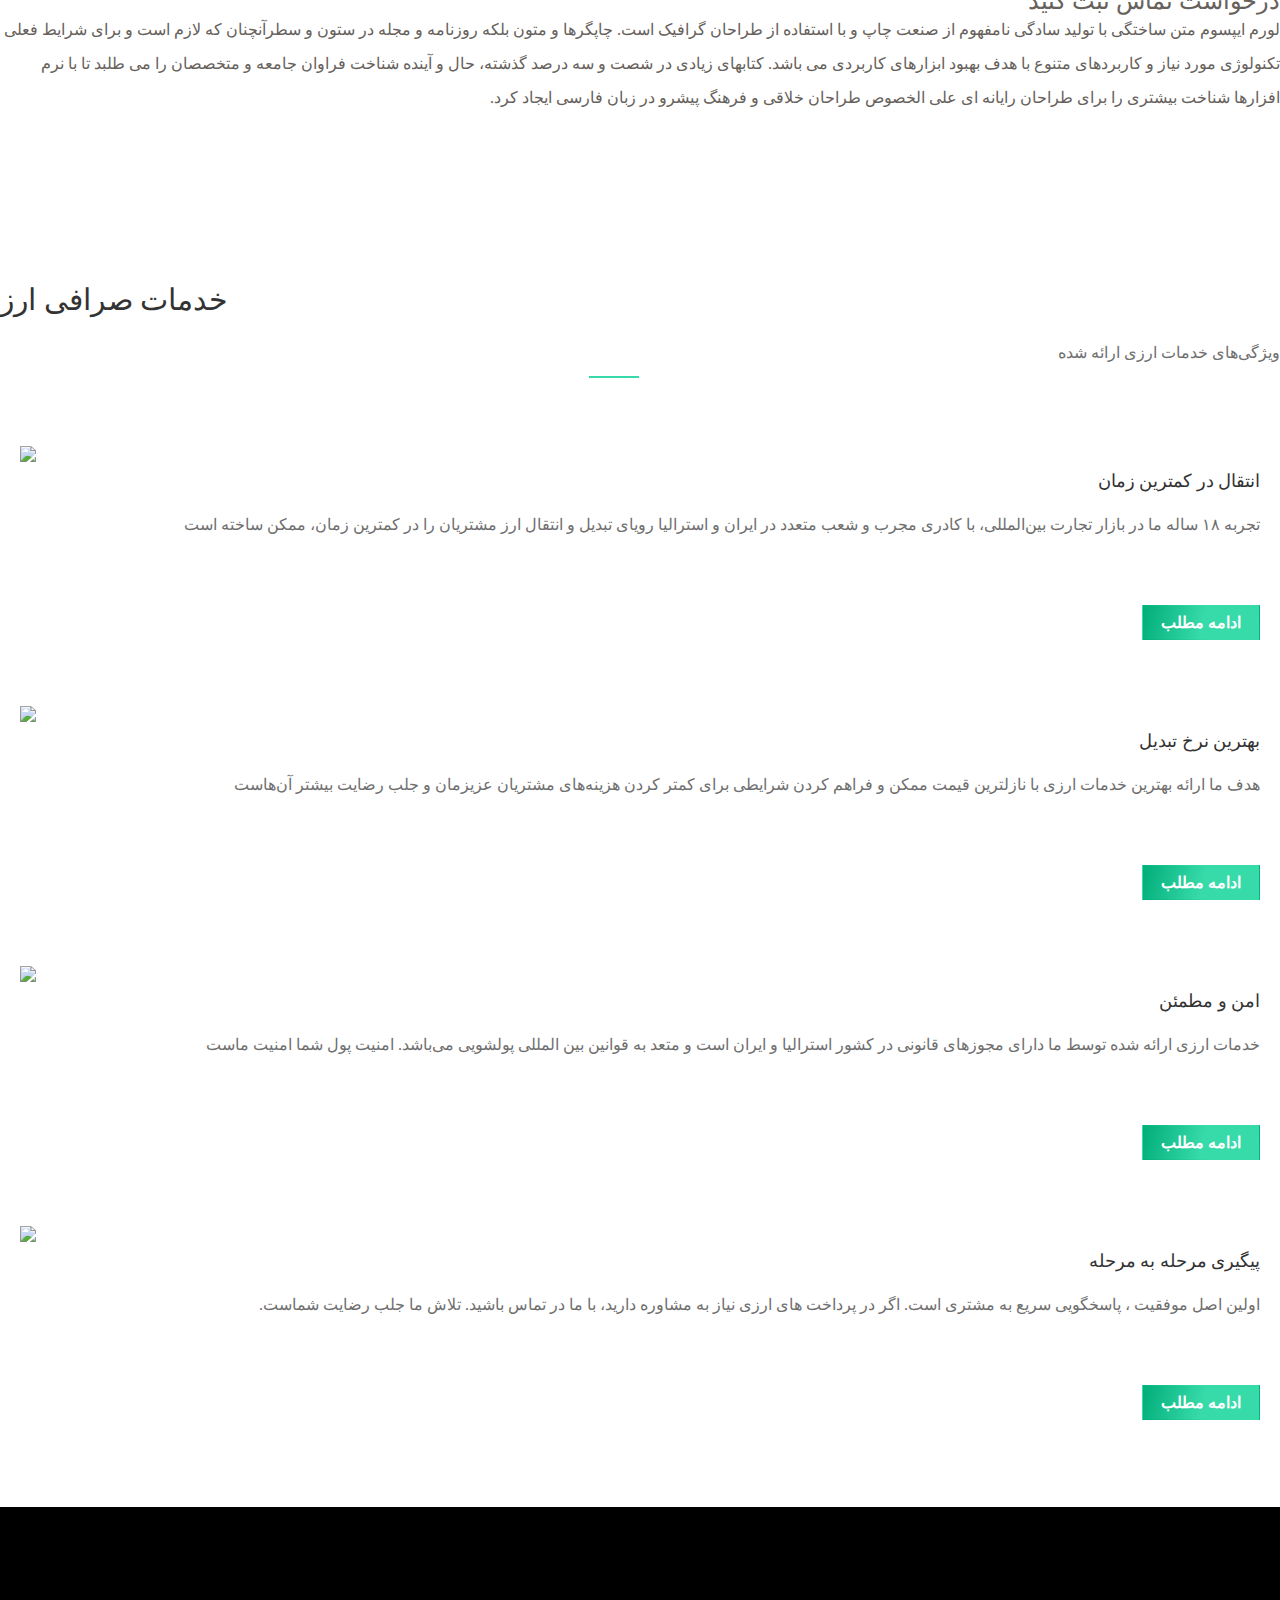
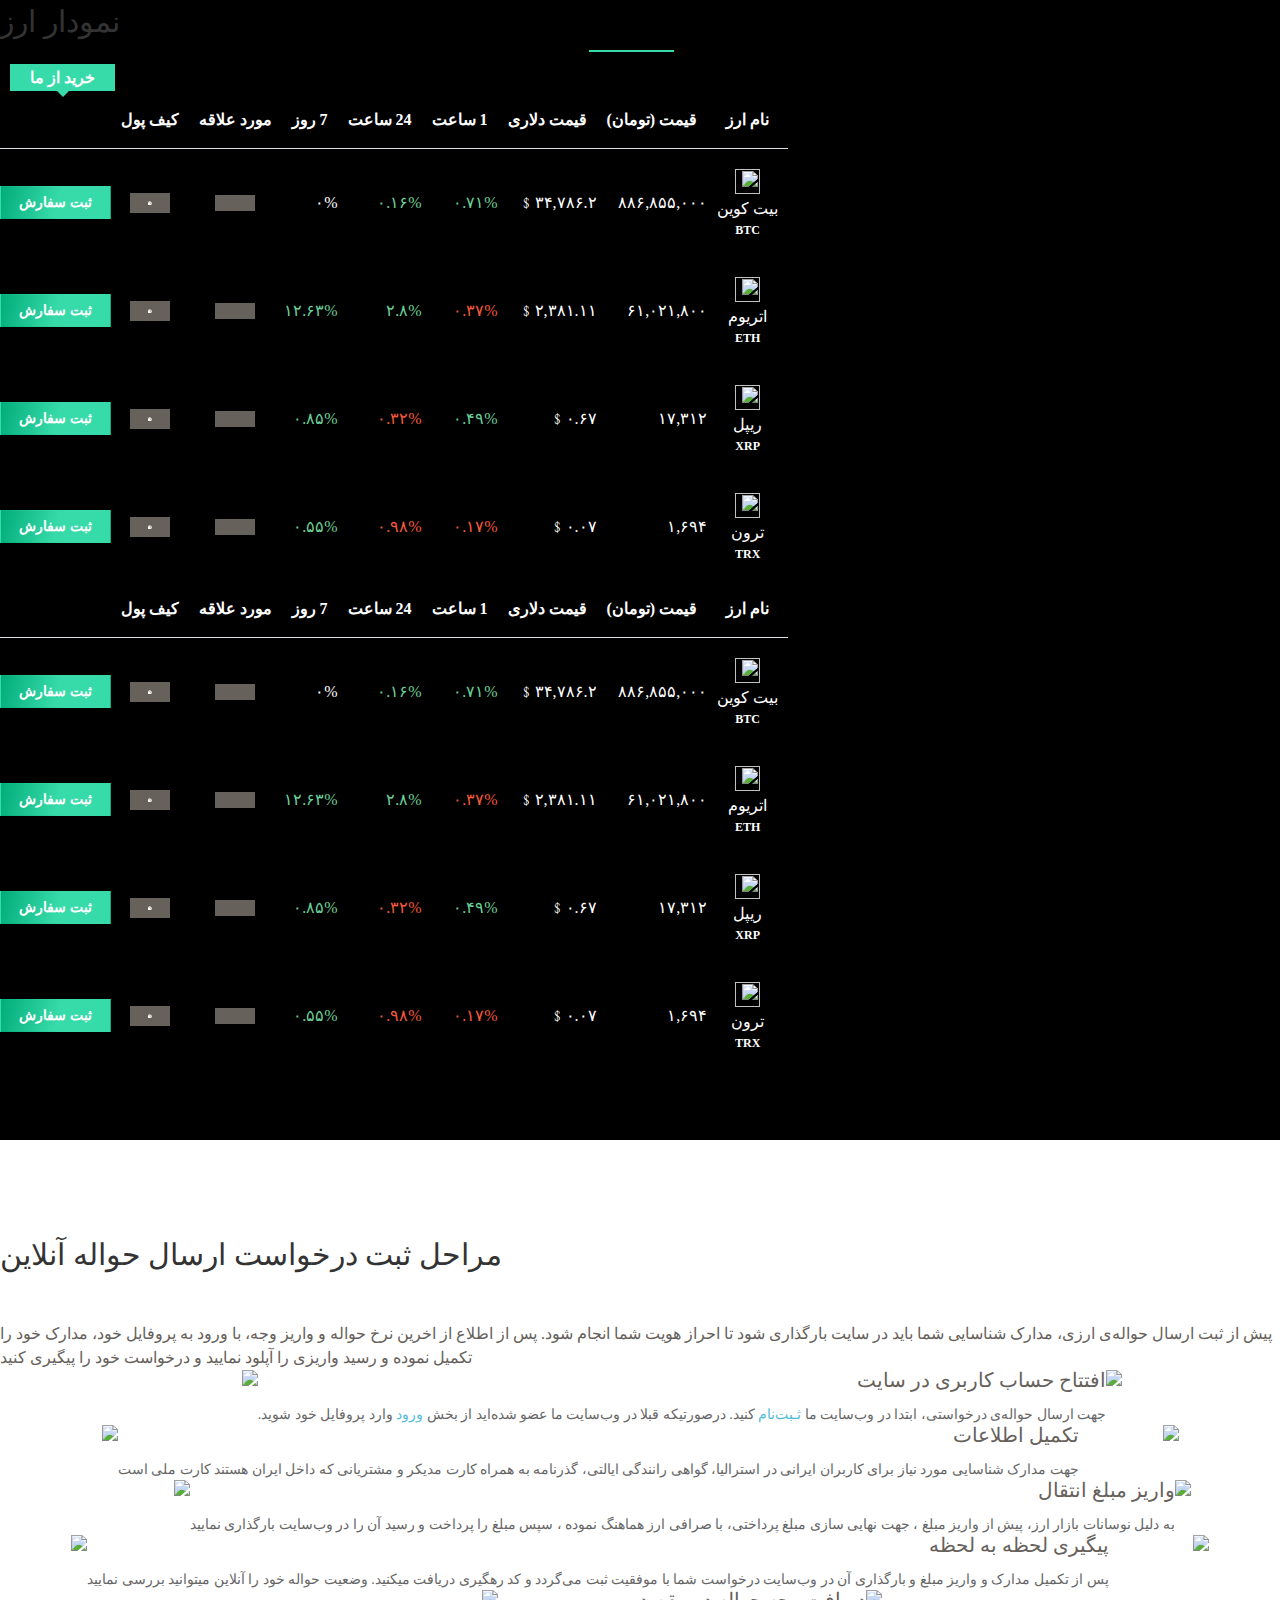
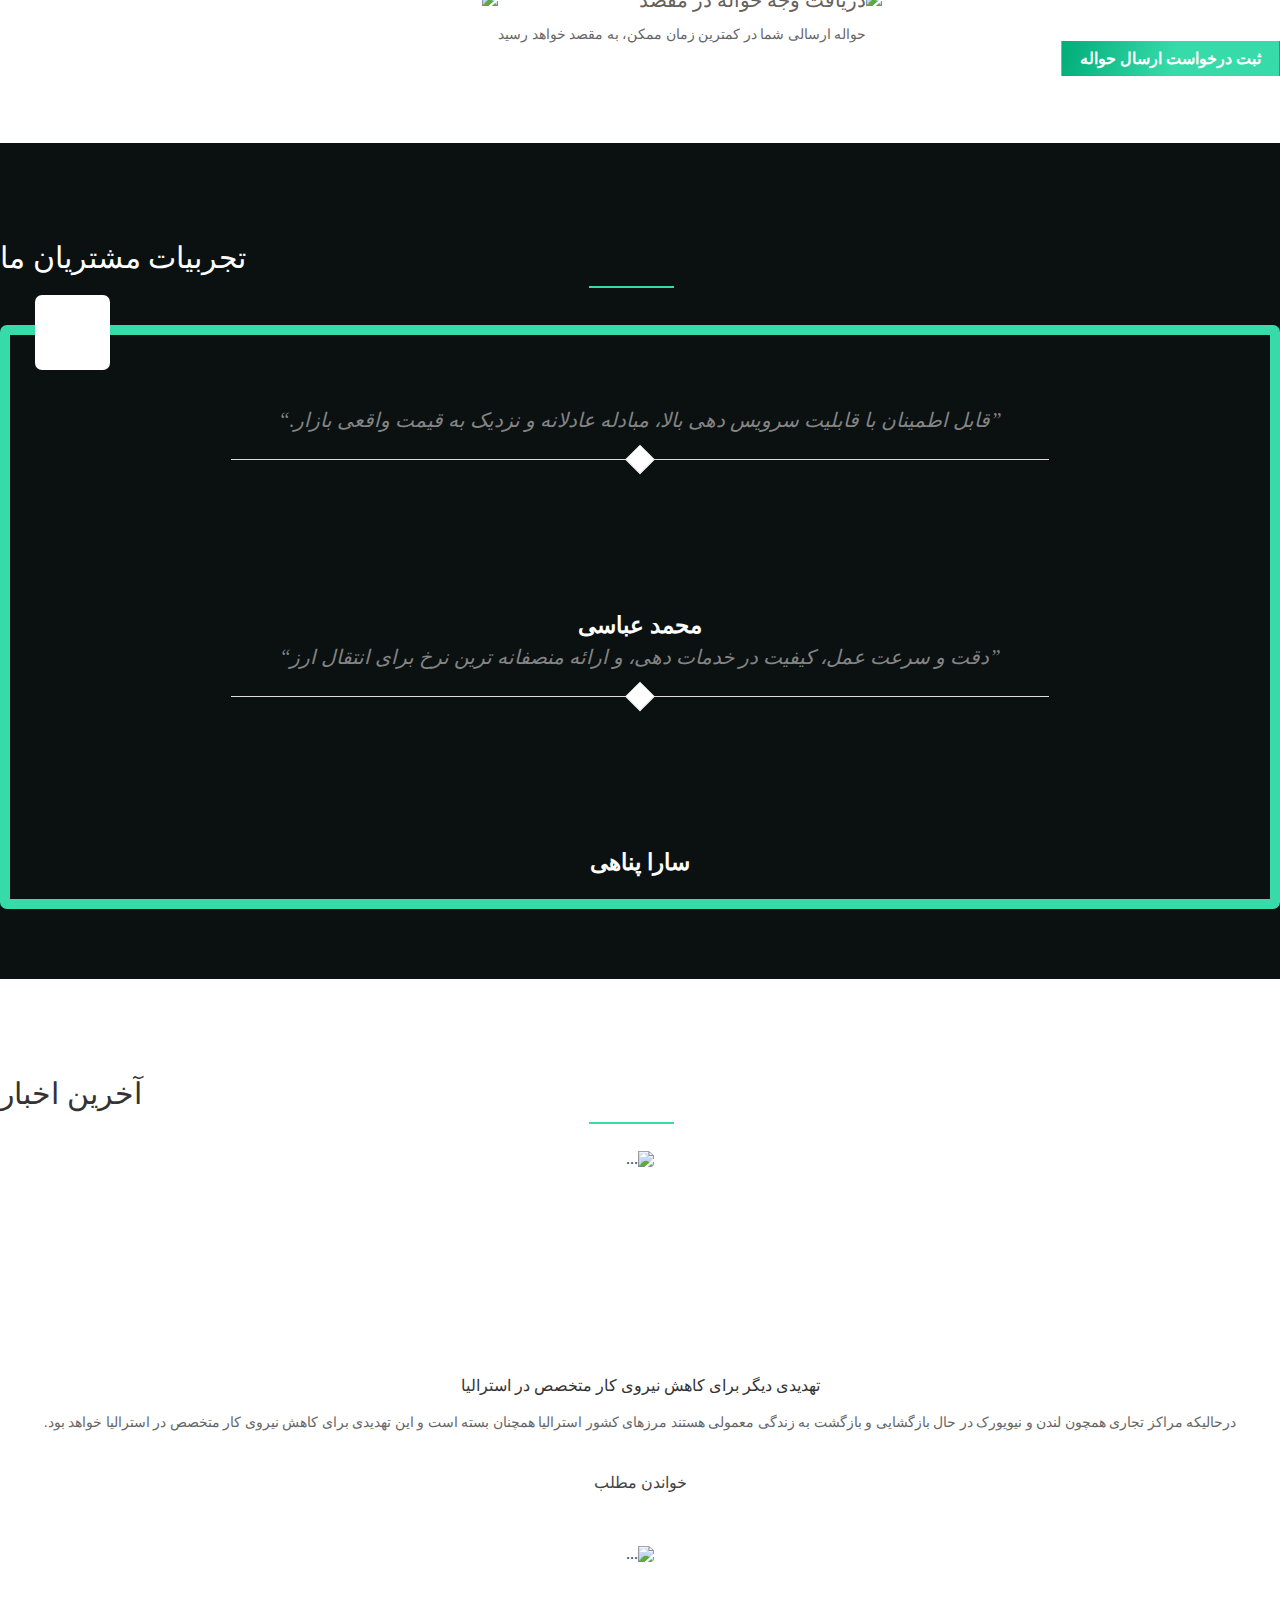
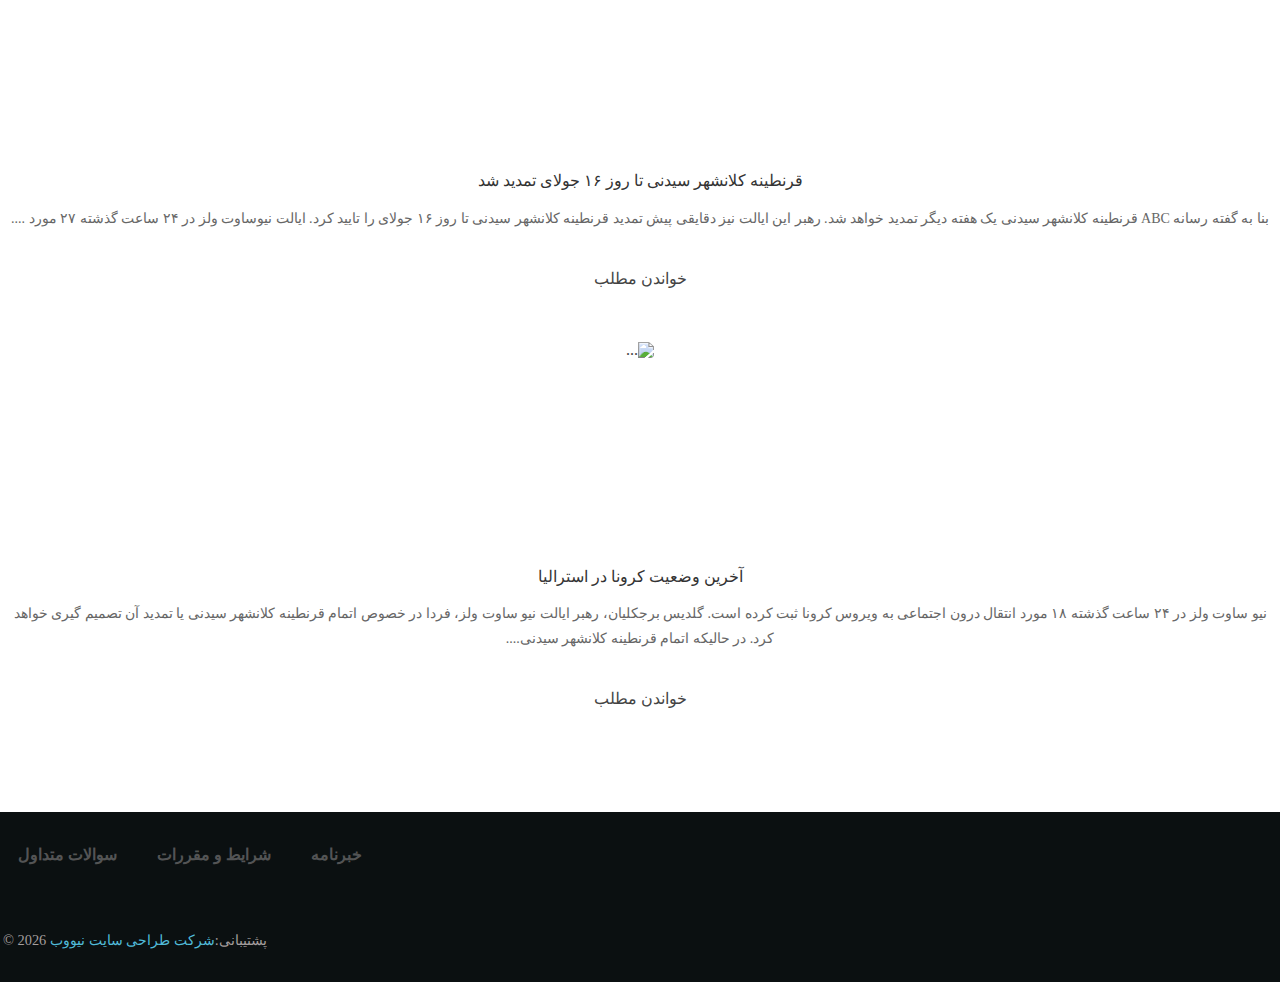
==== commit c26bd467: "Javadi Update" ====
--- a/index.html
+++ b/index.html
@@ -1,26 +1,70 @@
 ﻿<!DOCTYPE html>
-<html lang="en">
+<html lang="fa">
 <head>
-  <meta charset="utf-8" />
-  <link rel="apple-touch-icon" sizes="76x76" href="assets/img//apple-icon.png">
-  <link rel="icon" type="image/png" href="assets/img//favicon.png">
-  <meta http-equiv="X-UA-Compatible" content="IE=edge,chrome=1" />
-  <title>
-    صرافی ارز
-  </title>
-  <meta content='width=device-width, initial-scale=1.0, maximum-scale=1.0, user-scalable=0, shrink-to-fit=no' name='viewport' />
-  <!--     Fonts and icons     -->
-  <!--<link href="https://fonts.googleapis.com/css?family=Montserrat:400,700,200" rel="stylesheet" />-->
-    <link href="assets/css//font-awesome.min.css" rel="stylesheet">
-  <!-- CSS Files -->
-  <link href="assets/css/bootstrap.min.css" rel="stylesheet" />
-  <link href="assets/css/paper-kit.css?v=2.2.0" rel="stylesheet" />
-  <!-- CSS Just for demo purpose, don't include it in your project -->
-  <link href="assets/demo/demo.css" rel="stylesheet" />    
-    <link rel="stylesheet" media="screen" href="assets/particle/css/style.css">
+    <meta charset="utf-8" />
+    <link rel="apple-touch-icon" sizes="76x76" href="assets/img//apple-icon.png" />
+    <link rel="icon" type="image/png" href="assets/img//favicon.png" />
+    <meta http-equiv="X-UA-Compatible" content="IE=edge,chrome=1" />
+    <title>
+        صرافی ترنج
+    </title>
+    <meta content='width=device-width, initial-scale=1.0, maximum-scale=1.0, user-scalable=0, shrink-to-fit=no' name='viewport' />
+    <!--     Fonts and icons     -->
+    <!--<link href="https://fonts.googleapis.com/css?family=Montserrat:400,700,200" rel="stylesheet" />-->
+    <link href="assets/css//font-awesome.min.css" rel="stylesheet" />
+    <!-- CSS Files -->
+    <link href="assets/css/bootstrap.min.css" rel="stylesheet" />
+    <link href="assets/css/paper-kit.css?v=2.2.0" rel="stylesheet" />
+    <link rel="stylesheet" media="screen" href="assets/particle/css/style.css" />
     <link rel="stylesheet" href="assets/css/persian-date.css" />
     <link rel="stylesheet" href="assets/css/owl.theme.min.css" />
     <link rel="stylesheet" href="assets/css/owl.carousel.min.css" />
+    <style type="text/css" media="all">
+        @font-face {
+        font-family: 'Yekan';
+        src: url('assets/fonts/Yekan Bakh Regular.eot'); /* IE9 Compat Modes */
+        src: url('assets/fonts/Yekan Bakh Regular.eot?#') format('eot'), /* IE6–8 */
+        url('assets/fonts/Yekan Bakh Regular.ttf') format('truetype'), /* Saf3—5, Chrome4+, FF3.5, Opera 10+ */
+        url('assets/fonts/Yekan Bakh Regular.woff') format('woff'), /* FF3.6+, IE9, Chrome6+, Saf5.1+*/
+        url('assets/fonts/Yekan Bakh Regular.otf') format('opentype'), url('assets/fonts/Yekan Bakh Regular.svg') format('svg');
+        font-variant: normal;
+        font-weight: normal;
+        font-style: normal;
+        }
+
+
+        .Yekan {
+        font-family: Yekan, Arial, Helvetica, sans-serif;
+        }
+
+        @font-face {
+        font-family: 'qaz';
+        src: url('/font/qaz.eot?#') format('eot'), /* IE6–8 */
+        url('/font/qaz.woff') format('woff'), /* FF3.6+, IE9, Chrome6+, Saf5.1+*/
+        url('/font/qaz.ttf') format('truetype'); /* Saf3—5, Chrome4+, FF3.5, Opera 10+ */
+        }
+    </style>
+    <script>
+        (function (w, d, s, l, i) {
+        w[l] = w[l] || []; w[l].push({
+        'gtm.start':
+        new Date().getTime(), event: 'gtm.js'
+        }); var f = d.getElementsByTagName(s)[0],
+        j = d.createElement(s), dl = l != 'dataLayer' ? '&l=' + l : ''; j.async = true; j.src =
+        'https://www.googletagmanager.com/gtm.js?id=' + i + dl; f.parentNode.insertBefore(j, f);
+        })(window, document, 'script', 'dataLayer', 'GTM-2JB5');
+    </script>
+    <!-- End Google Tag Manager -->
+    <script type="text/javascript">
+        var gaJsHost = (("https:" == document.location.protocol) ? "https://ssl." : "http://www.");
+        document.write(unescape("%3Cscript src='" + gaJsHost + "google-analytics.com/ga.js' type='text/javascript'%3E%3C/script%3E"));
+    </script>
+    <script type="text/javascript">
+        try {
+        var pageTracker = _gat._getTracker("UA-10670760-1");
+        pageTracker._trackPageview();
+        } catch (err) { }
+    </script>
 </head>
 <body class="landing-page sidebar-collapse">
     <!-- Navbar -->
@@ -2178,7 +2222,14 @@
                         ©
                         <script>
                             document.write(new Date().getFullYear())
-                        </script> صرافی ارز
+                        </script>  <i class="fa fa-heart"></i> <i class="fa fa-html5"></i><i class="fa fa-css3"></i>
+                                                                                          <span>
+                                                                                              پشتیبانی:<a href="http://newwebdesign.org" title="شرکت طراحی سایت نیووب" target="_blank">شرکت طراحی سایت نیووب </a> <!-- Begin WebGozar.com Counter code -->
+                                                                                              <script type="text/javascript" language="javascript" src="http://www.webgozar.ir/c.aspx?Code=2163451&amp;t=counter">
+                                                                                              </script>
+                                                                                              <noscript><a href="http://www.webgozar.com/counter/stats.aspx?code=2163451" target="_blank">&#1570;&#1605;&#1575;&#1585;</a></noscript>
+                                                                                              <!-- End WebGozar.com Counter code -->
+                                                                                          </span>
                     </span>
                 </div>
             </div>
--- a/assets/particle/css/style.css
+++ b/assets/particle/css/style.css
@@ -0,0 +1,151 @@
+html, body, div, span, object, iframe, h1, h2, h3, h4, h5, h6, p, blockquote, pre, abbr, address, cite, code, del, dfn, em, img, ins, kbd, q, samp, small, strong, sub, sup, var, b, i, dl, dt, dd, ol, ul, li, fieldset, form, label, legend, table, caption, tbody, tfoot, thead, tr, th, td, article, aside, canvas, details, figcaption, figure, footer, header, hgroup, menu, nav, section, summary, time, mark, audio, video {
+    margin: 0px;
+    padding: 0px;
+    border: 0px;
+    outline: 0px;
+    font-size: 100%;
+    vertical-align: baseline;
+    background: transparent;
+    font-family: Yekan;
+}
+
+body {
+    font-family: Yekan;
+    line-height: 1;
+}
+
+article, aside, details, figcaption, figure, footer, header, hgroup, menu, nav, section {
+    display: block;
+}
+
+    nav ul {
+        list-style: none;
+    }
+
+blockquote, q {
+    quotes: none;
+}
+
+    blockquote::before, blockquote::after, q::before, q::after {
+        content: none;
+    }
+
+a {
+    margin: 0px;
+    padding: 0px;
+    font-size: 100%;
+    vertical-align: baseline;
+    background: transparent;
+    text-decoration: none;
+}
+
+mark {
+    background-color: rgb(255, 255, 153);
+    color: rgb(0, 0, 0);
+    font-style: italic;
+    font-weight: bold;
+}
+
+del {
+    text-decoration: line-through;
+}
+
+abbr[title], dfn[title] {
+    border-bottom: 1px dotted;
+    cursor: help;
+}
+
+table {
+    border-collapse: collapse;
+    border-spacing: 0px;
+}
+
+hr {
+    display: block;
+    height: 1px;
+    border-width: 1px 0px 0px;
+    border-right-style: initial;
+    border-bottom-style: initial;
+    border-left-style: initial;
+    border-right-color: initial;
+    border-bottom-color: initial;
+    border-left-color: initial;
+    border-image: initial;
+    border-top-style: solid;
+    border-top-color: rgb(204, 204, 204);
+    margin: 1em 0px;
+    padding: 0px;
+}
+
+input, select {
+    vertical-align: middle;
+}
+
+li {
+    list-style: none;
+}
+
+html, body {
+    width: 100%;
+    height: 100%;
+    background: rgb(17, 17, 17);
+}
+
+html {
+    -webkit-tap-highlight-color: rgba(0, 0, 0, 0);
+}
+
+body {
+    font-family: Yekan;
+}
+
+canvas {
+    display: block;
+    vertical-align: bottom;
+}
+
+.count-particles {
+    background: rgb(0, 0, 34);
+    position: absolute;
+    top: 48px;
+    left: 0px;
+    width: 80px;
+    color: rgb(19, 232, 233);
+    font-size: 0.8em;
+    text-align: left;
+    text-indent: 4px;
+    line-height: 14px;
+    padding-bottom: 2px;
+    font-family: Yekan;
+    font-weight: bold;
+}
+
+.js-count-particles {
+    font-size: 1.1em;
+}
+
+#stats, .count-particles {
+    user-select: none;
+    margin-top: 5px;
+    margin-left: 5px;
+}
+
+#stats {
+    border-radius: 3px 3px 0px 0px;
+    overflow: hidden;
+}
+
+.count-particles {
+    border-radius: 0px 0px 3px 3px;
+}
+
+#particles-js {
+    width: 100%;
+    height: 100%;
+    position: absolute;
+    background-image: url("");
+    background-size: cover;
+    background-position: 50% 50%;
+    background-repeat: no-repeat;
+    z-index: 99;
+}
--- a/assets/css/persian-date.css
+++ b/assets/css/persian-date.css
@@ -0,0 +1,10 @@
+/*
+** persian-datepicker - v1.2.0
+** Reza Babakhani <babakhani.reza@gmail.com>
+** http://babakhani.github.io/PersianWebToolkit/docs/datepicker
+** Under MIT license 
+*/ 
+
+.datepicker-plot-area{-moz-user-select:none;-khtml-user-select:none;-webkit-user-select:none;-o-user-select:none;font-family: Yekan !important;}.datepicker-plot-area .datepicker-time-view .down-btn,.datepicker-plot-area .datepicker-time-view .up-btn{transition:all 100ms ease}.datepicker-plot-area .datepicker-day-view .table-days td.disabled span,.datepicker-plot-area .datepicker-year-view .year-item-disable,.datepicker-plot-area .datepicker-month-view .month-item-disable{border-radius:0}.datepicker-plot-area .datepicker-time-view .down-btn,.datepicker-plot-area .datepicker-time-view .up-btn{border-radius:0;border-top-left-radius:0;border-top-right-radius:0}.datepicker-plot-area .datepicker-time-view .down-btn{border-radius:0;border-bottom-right-radius:0;border-bottom-left-radius:0}.datepicker-plot-area,.datepicker-plot-area .datepicker-time-view>.time-segment{border-radius:0}.datepicker-plot-area .datepicker-day-view .table-days td span,.datepicker-plot-area .datepicker-year-view .year-item,.datepicker-plot-area .datepicker-month-view .month-item,.datepicker-plot-area .datepicker-navigator .pwt-btn-next,.datepicker-plot-area .datepicker-navigator .pwt-btn-switch,.datepicker-plot-area .datepicker-navigator .pwt-btn-prev{border-radius:0}.datepicker-plot-area{box-shadow:0 5px 10px rgba(0,0,0,0.2)}.datepicker-plot-area .datepicker-day-view .table-days td span,.datepicker-plot-area .datepicker-year-view .year-item,.datepicker-plot-area .datepicker-month-view .month-item,.datepicker-plot-area .datepicker-day-view .table-days td.disabled span,.datepicker-plot-area .datepicker-year-view .year-item-disable,.datepicker-plot-area .datepicker-month-view .month-item-disable,.datepicker-plot-area .datepicker-time-view>.time-segment,.datepicker-plot-area .datepicker-time-view .down-btn,.datepicker-plot-area .datepicker-time-view .up-btn,.datepicker-plot-area .datepicker-time-view input,.datepicker-plot-area .datepicker-navigator .pwt-btn-next,.datepicker-plot-area .datepicker-navigator .pwt-btn-switch,.datepicker-plot-area .datepicker-navigator .pwt-btn-prev,.datepicker-plot-area .toolbox .pwt-btn-submit,.datepicker-plot-area .toolbox .pwt-btn-calendar,.datepicker-plot-area .toolbox .pwt-btn-today{cursor:pointer}.datepicker-plot-area .datepicker-day-view .table-days td span,.datepicker-plot-area .datepicker-year-view .year-item,.datepicker-plot-area .datepicker-month-view .month-item{font:14px;background-color:#fff;color:#333;border:0;text-shadow:none}.datepicker-plot-area .datepicker-day-view .table-days td.disabled span,.datepicker-plot-area .datepicker-year-view .year-item-disable,.datepicker-plot-area .datepicker-month-view .month-item-disable{background-color:#f1f1f1;color:#ccc;border:none;text-shadow:none;cursor:default}.datepicker-plot-area .datepicker-day-view .table-days td.today span{background-color:#333;color:#fff;border:0;text-shadow:none}.datepicker-plot-area .datepicker-day-view .table-days td span.other-month{background-color:"";color:#ccc;border:none;text-shadow:none}.datepicker-plot-area .datepicker-day-view .table-days td.selected span,.datepicker-plot-area .datepicker-year-view .year-item.selected,.datepicker-plot-area .datepicker-month-view .month-item.selected{background-color:#005299;color:#fff;border:none;text-shadow:1px 1px 1px #000}.datepicker-plot-area .datepicker-day-view .table-days td.selected span .datepicker-plot-area .datepicker-day-view .table-days td:hover,.datepicker-plot-area .datepicker-day-view .table-days td span:hover,.datepicker-plot-area .datepicker-year-view .year-item:hover,.datepicker-plot-area .datepicker-month-view .month-item:hover{background-color:#007be6;color:#fff;border:0;text-shadow:none}.datepicker-container{display:block;position:absolute;z-index:100000;top:0;direction:ltr}.datepicker-container.pwt-hide{display:none}.datepicker-plot-area{box-sizing:border-box;overflow:hidden;min-height:70px;display:block;width:200px;min-width:200px;padding:3px;position:absolute;font:12px tahoma;border:1px solid #ccc;background-color:#fff}.datepicker-plot-area.datepicker-state-only-time{padding:0}.datepicker-plot-area table,.datepicker-plot-area th,.datepicker-plot-area td{border:0;background:none}.datepicker-plot-area *{text-align:center;color:#333}.datepicker-plot-area .datepicker-day-view,.datepicker-plot-area .datepicker-month-view,.datepicker-plot-area .datepicker-year-view{display:block;width:100%;float:left;min-height:200px;margin:0}.datepicker-plot-area-inline-view{display:block;width:100%;position:static;float:left}.datepicker-plot-area .datepicker-time-view{display:block;float:left;width:100%;padding:5px;background:#f9f9f9;border-top:1px solid #f1f1f1}.datepicker-plot-area .datepicker-time-view>.time-segment{display:block;width:22%;float:left;overflow:hidden}.datepicker-plot-area .datepicker-time-view>.time-segment:hover .down-btn,.datepicker-plot-area .datepicker-time-view>.time-segment:hover .up-btn{font-weight:bold}.datepicker-plot-area .datepicker-time-view .divider{display:block;width:3%;height:60px;line-height:60px;float:left;overflow:hidden;font:12px bold}.datepicker-plot-area .datepicker-time-view .divider span{height:60px;line-height:60px}.datepicker-plot-area .datepicker-time-view .down-btn,.datepicker-plot-area .datepicker-time-view .up-btn{display:block;float:left;width:100%;margin:0;height:20px;line-height:22px;color:#ccc}.datepicker-plot-area .datepicker-time-view .down-btn:hover,.datepicker-plot-area .datepicker-time-view .up-btn:hover{background-color:rgba(250,250,250,0.3);color:#807f7f}.datepicker-plot-area .datepicker-time-view input{display:block;width:90%;margin:0 5%;height:20px;padding:0;outline:none;border:none;background:transparent}.datepicker-plot-area.datepicker-state-only-time .datepicker-time-view{padding:0 5px;margin:0}.datepicker-plot-area.datepicker-state-only-time .datepicker-time-view>.time-segment,.datepicker-plot-area.datepicker-state-only-time .datepicker-time-view>.divider{padding:5px 0}.datepicker-plot-area.datepicker-state-no-meridian .datepicker-time-view>.time-segment{width:31.33%}.datepicker-plot-area.datepicker-state-no-meridian .datepicker-time-view>.meridian-divider{display:none}.datepicker-plot-area.datepicker-state-no-second .datepicker-time-view>.time-segment{width:31.33%}.datepicker-plot-area.datepicker-state-no-second .datepicker-time-view>.second-divider{display:none}.datepicker-plot-area.datepicker-state-no-meridian.datepicker-state-no-second .datepicker-time-view>.time-segment{width:48%}.datepicker-plot-area.datepicker-state-no-meridian.datepicker-state-no-second .datepicker-time-view>.second-divider,.datepicker-plot-area.datepicker-state-no-meridian.datepicker-state-no-second .datepicker-time-view>.meridian-divider{display:none}.datepicker-plot-area .datepicker-day-view .table-days{width:100%;float:left;direction:rtl}.datepicker-plot-area .datepicker-day-view .table-days td{width:14.2%;height:26px;padding:0;margin:0;position:relative}.datepicker-plot-area .datepicker-day-view .table-days td .alter-calendar-day{font-style:normal;position:absolute;font-size:8.5px;bottom:0;right:2px;color:#f1f1f1}.datepicker-plot-area .datepicker-day-view .table-days td span{display:block;width:100%;height:26px;line-height:26px;padding:0;margin:0}.datepicker-plot-area .datepicker-day-view .month-grid-box{display:block;width:100%;float:right;min-height:180px;margin:8px 0}.datepicker-plot-area .datepicker-day-view .month-grid-box .header2{display:block;width:100%;float:left;padding-bottom:8px}.datepicker-plot-area .datepicker-day-view .month-grid-box .header2 .header-row{display:block;width:100%;height:25px;float:left}.datepicker-plot-area .datepicker-day-view .month-grid-box .header2 .header-row-cell{display:block;width:14.2%;height:25px;float:right;line-height:25px;font:11px;font-weight:bold;color:#333}.datepicker-plot-area .datepicker-year-view,.datepicker-plot-area .datepicker-month-view{padding-top:10px}.datepicker-plot-area .datepicker-year-view .year-item,.datepicker-plot-area .datepicker-month-view .month-item{display:block;width:33.333333%;margin:2px 0 0;float:right;height:42px;line-height:42px}.datepicker-plot-area .datepicker-navigator{display:block;width:100%;float:left}.datepicker-plot-area .datepicker-navigator .pwt-btn-next,.datepicker-plot-area .datepicker-navigator .pwt-btn-switch,.datepicker-plot-area .datepicker-navigator .pwt-btn-prev{display:block;float:left;height:28px;line-height:28px;font-weight:bold;background-color:rgba(250,250,250,0.1);color:#333}.datepicker-plot-area .datepicker-navigator .pwt-btn-next:hover,.datepicker-plot-area .datepicker-navigator .pwt-btn-switch:hover,.datepicker-plot-area .datepicker-navigator .pwt-btn-prev:hover{background-color:rgba(250,250,250,0.3)}.datepicker-plot-area .datepicker-navigator .pwt-btn-next{display:block;width:15%;float:left}.datepicker-plot-area .datepicker-navigator .pwt-btn-switch{display:block;width:66%;margin:0 2%;float:left}.datepicker-plot-area .datepicker-navigator .pwt-btn-prev{display:block;width:15%;float:left}.datepicker-plot-area .toolbox{display:block;float:left;width:100%;margin-top:5px}.datepicker-plot-area .toolbox .pwt-btn-submit,.datepicker-plot-area .toolbox .pwt-btn-calendar,.datepicker-plot-area .toolbox .pwt-btn-today{background-color:rgba(250,250,250,0.1);float:right;display:block;font-weight:bold;font-size:11px;height:24px;line-height:24px;white-space:nowrap;margin:0 auto;margin-left:5px;padding:0 5px;min-width:50px}.datepicker-plot-area .toolbox .pwt-btn-submit:hover,.datepicker-plot-area .toolbox .pwt-btn-calendar:hover,.datepicker-plot-area .toolbox .pwt-btn-today:hover{background-color:rgba(250,250,250,0.3)}.datepicker-plot-area .datepicker-navigator{display:block;width:100%;float:left}.datepicker-plot-area .datepicker-navigator .pwt-btn-next,.datepicker-plot-area .datepicker-navigator .pwt-btn-switch,.datepicker-plot-area .datepicker-navigator .pwt-btn-prev{display:block;float:left;height:28px;line-height:28px;font-weight:bold;background-color:rgba(250,250,250,0.1);color:#333}.datepicker-plot-area .datepicker-navigator .pwt-btn-next:hover,.datepicker-plot-area .datepicker-navigator .pwt-btn-switch:hover,.datepicker-plot-area .datepicker-navigator .pwt-btn-prev:hover{background-color:rgba(250,250,250,0.3)}.datepicker-plot-area .datepicker-navigator .pwt-btn-next{display:block;width:15%;float:left}.datepicker-plot-area .datepicker-navigator .pwt-btn-switch{display:block;width:66%;margin:0 2%;float:left}.datepicker-plot-area .datepicker-navigator .pwt-btn-prev{display:block;width:15%;float:left}.datepicker-container.pwt-mobile-view{position:fixed;width:100%;height:100%;top:0;left:0;bottom:0;overflow:hidden;transition:all 1s}.datepicker-container.pwt-mobile-view.pwt-hide{top:100vh;height:0}.datepicker-container.pwt-mobile-view .datepicker-plot-area.datepicker-state-only-time .pwt-btn-submit{color:#fff;background:#ccc}.datepicker-container.pwt-mobile-view .datepicker-plot-area{position:absolute;width:100%;height:100%;top:0;left:0;right:0;bottom:0}.datepicker-container.pwt-mobile-view .datepicker-plot-area .table-days td,.datepicker-container.pwt-mobile-view .datepicker-plot-area .table-days td span{height:44px;line-height:44px;font-size:14px}.datepicker-container.pwt-mobile-view .datepicker-plot-area .datepicker-year-view .year-item,.datepicker-container.pwt-mobile-view .datepicker-plot-area .datepicker-month-view .month-item{height:70px;line-height:70px}.datepicker-container.pwt-mobile-view .datepicker-plot-area [class*='pwt-btn']{height:48px;line-height:48px}.datepicker-container.pwt-mobile-view .datepicker-plot-area .pwt-btn-today{float:left}.datepicker-container.pwt-mobile-view .datepicker-plot-area.datepicker-state-only-time{background:rgba(0,0,0,0.7);border:0;padding-top:60%}.datepicker-container.pwt-mobile-view .datepicker-plot-area.datepicker-state-only-time .pwt-btn-submit{margin-right:5px}.datepicker-container.pwt-mobile-view .datepicker-plot-area.datepicker-state-only-time .datepicker-time-view input{height:40px;line-height:40px;font-size:24px;margin:5px 0}.datepicker-container.pwt-mobile-view .datepicker-plot-area.datepicker-state-only-time .datepicker-time-view .divider,.datepicker-container.pwt-mobile-view .datepicker-plot-area.datepicker-state-only-time .datepicker-time-view .divider span{font-size:16px;display:block;height:144px;line-height:144px}.datepicker-container.pwt-mobile-view .datepicker-plot-area.datepicker-state-only-time .datepicker-time-view .down-btn,.datepicker-container.pwt-mobile-view .datepicker-plot-area.datepicker-state-only-time .datepicker-time-view .up-btn{height:48px;line-height:48px}.datepicker-container.pwt-mobile-view .datepicker-time-view input{height:32px;line-height:34px;font-size:18px}.datepicker-container.pwt-mobile-view .datepicker-time-view .divider,.datepicker-container.pwt-mobile-view .datepicker-time-view .divider span{height:120px;line-height:120px}.datepicker-container.pwt-mobile-view .datepicker-time-view .down-btn,.datepicker-container.pwt-mobile-view .datepicker-time-view .up-btn{height:40px;line-height:40px}
+
+/*# sourceMappingURL=persian-datepicker.min.css.map */